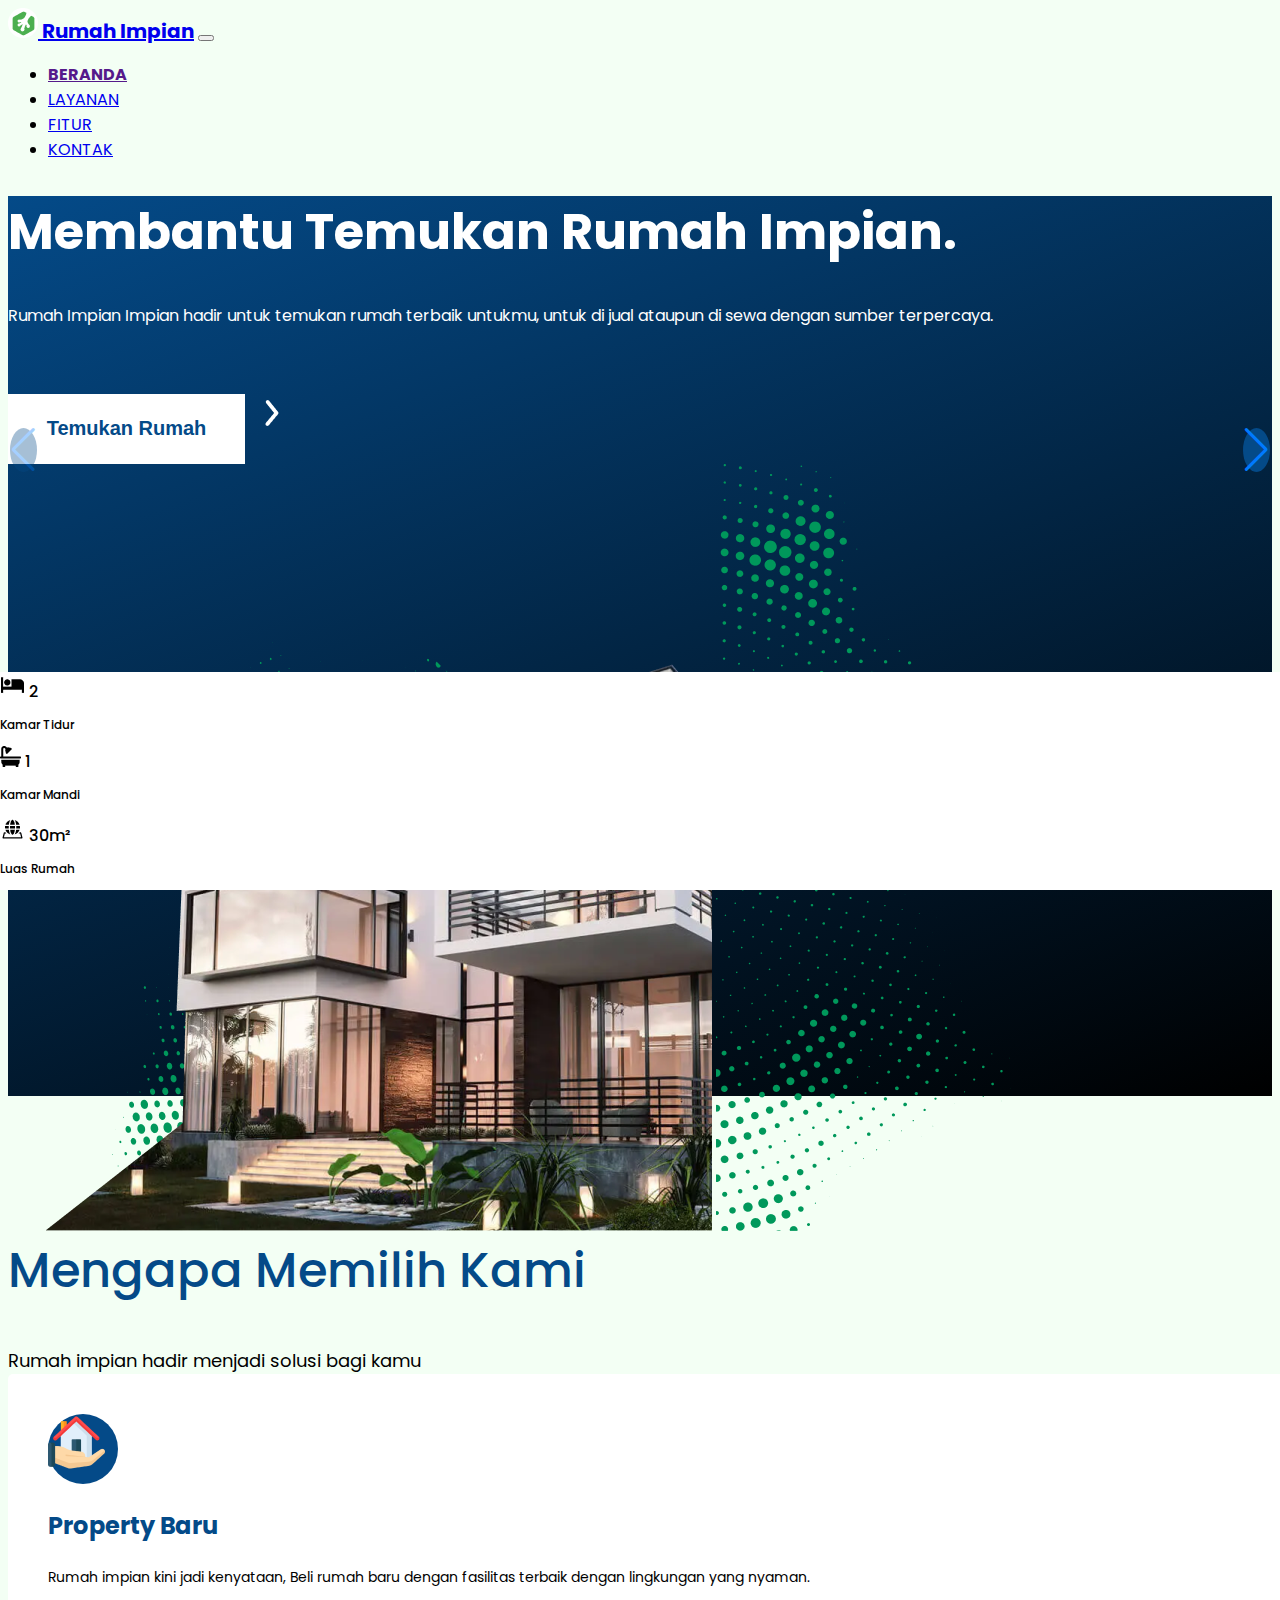
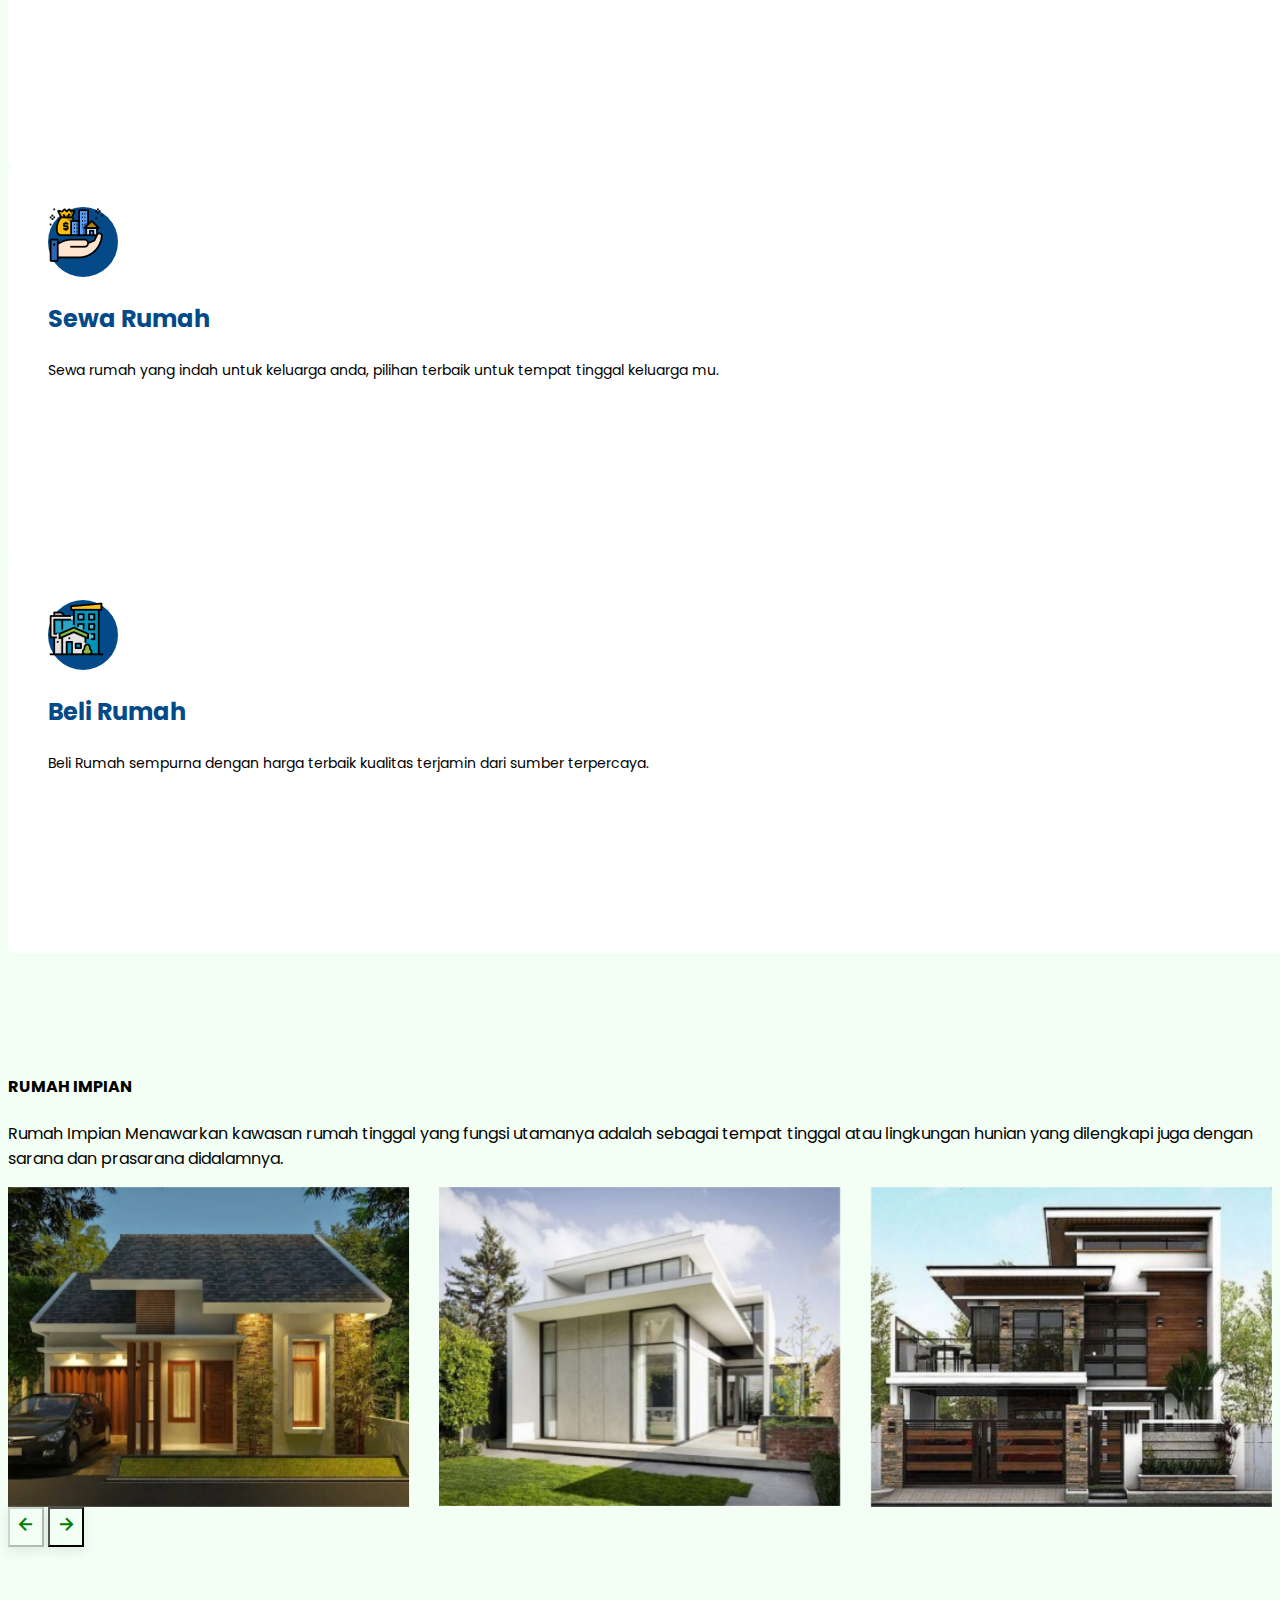
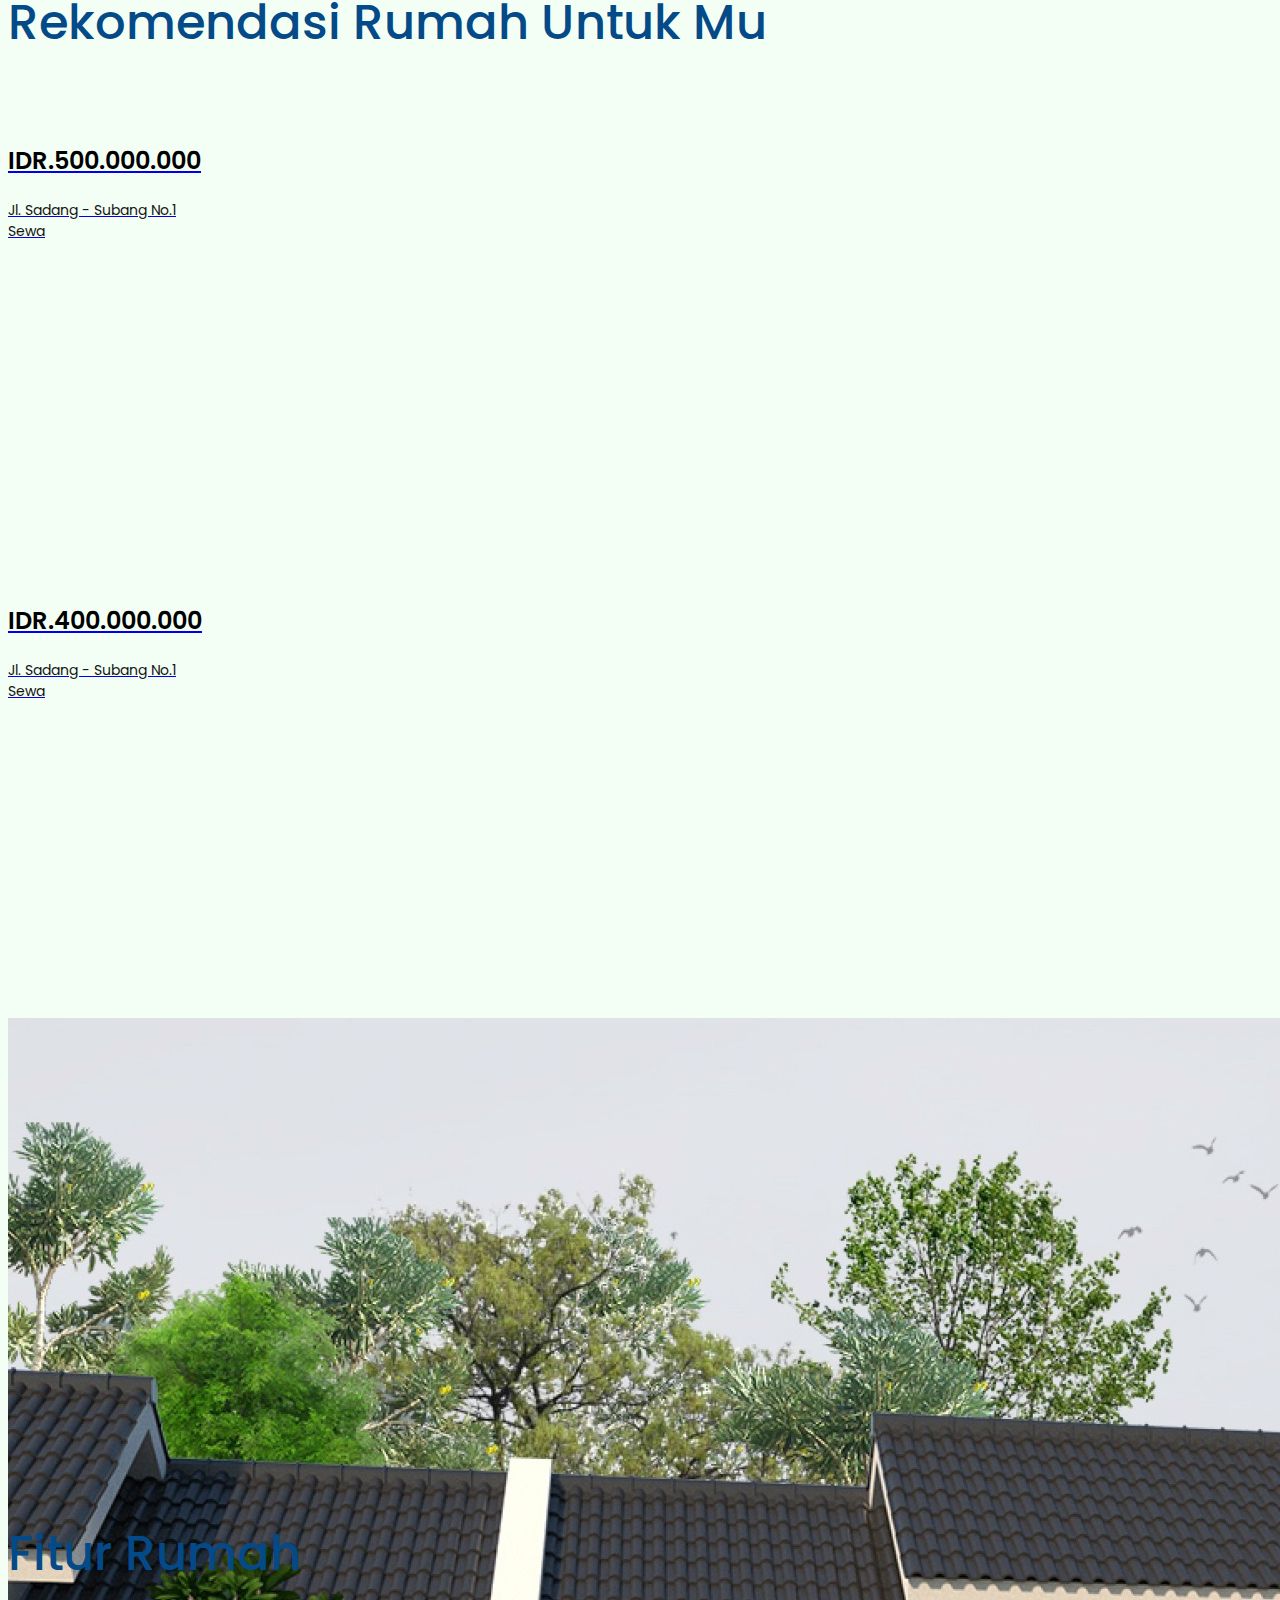
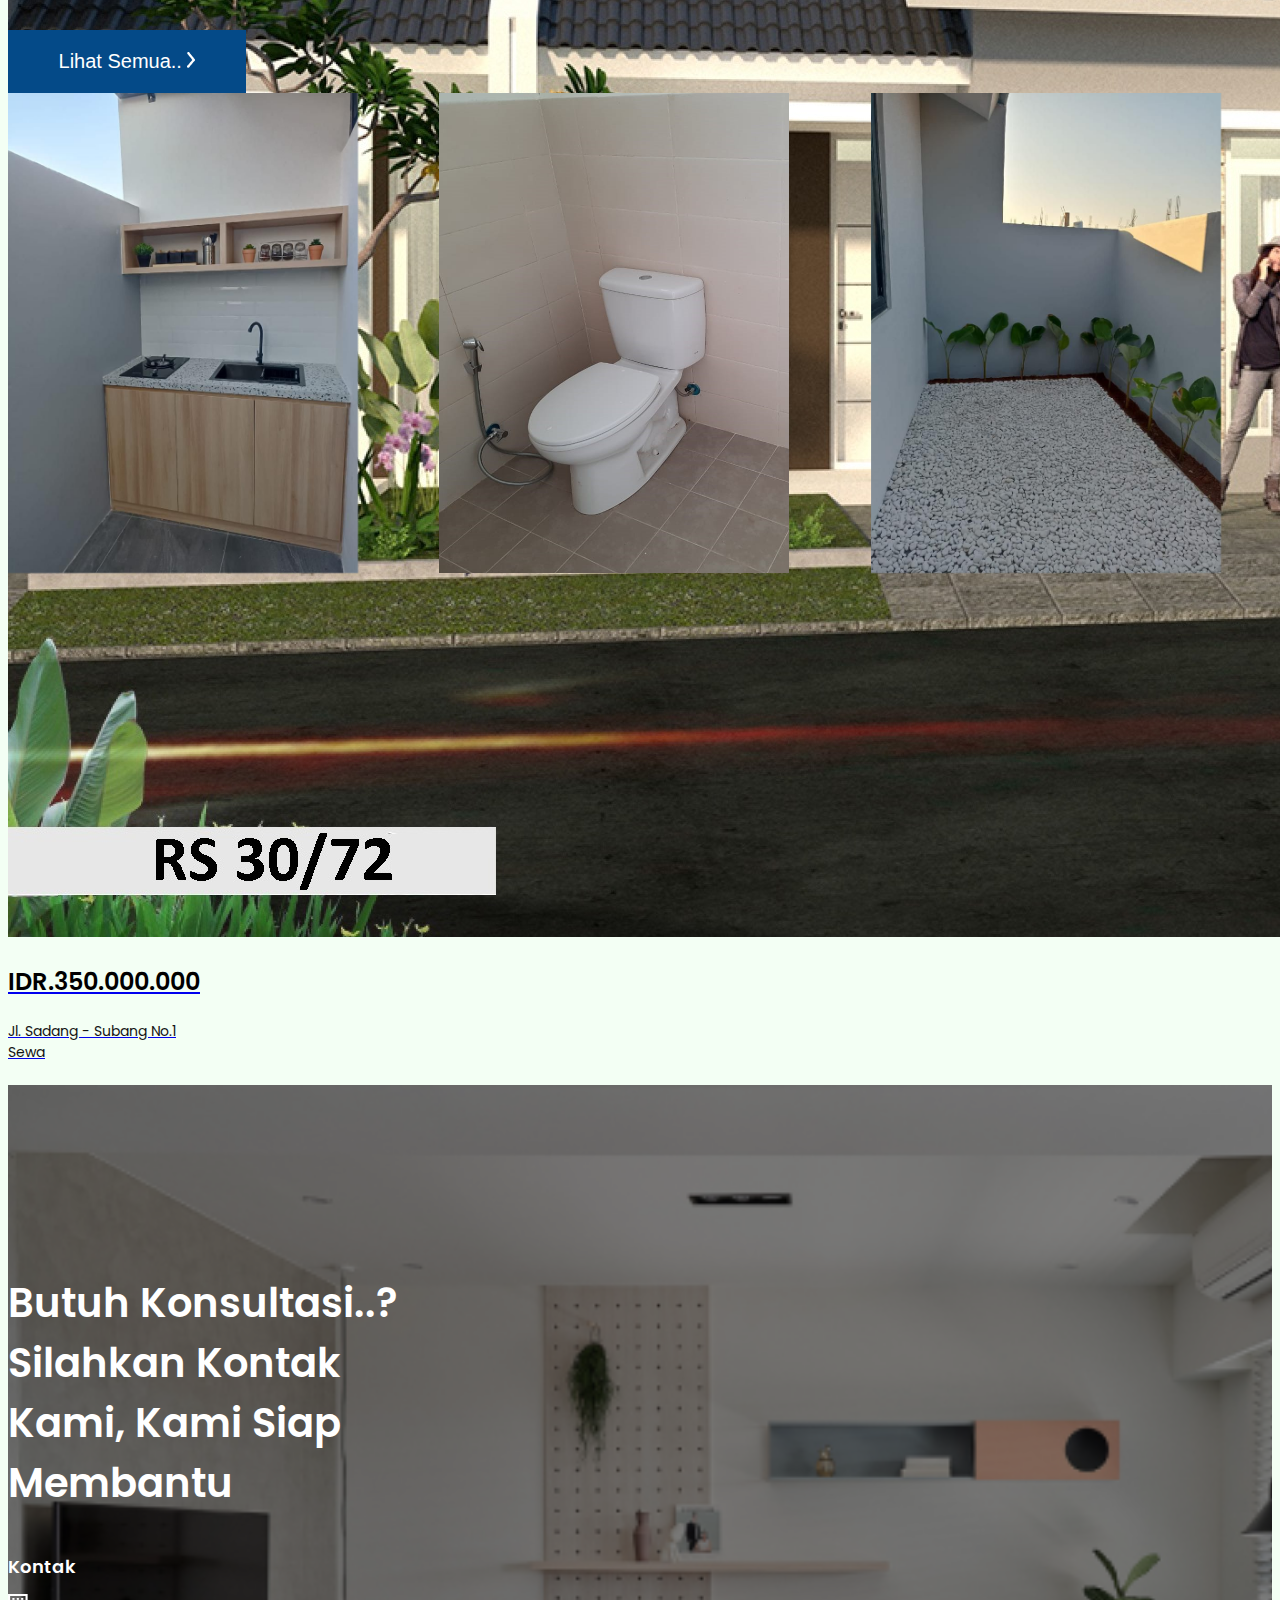
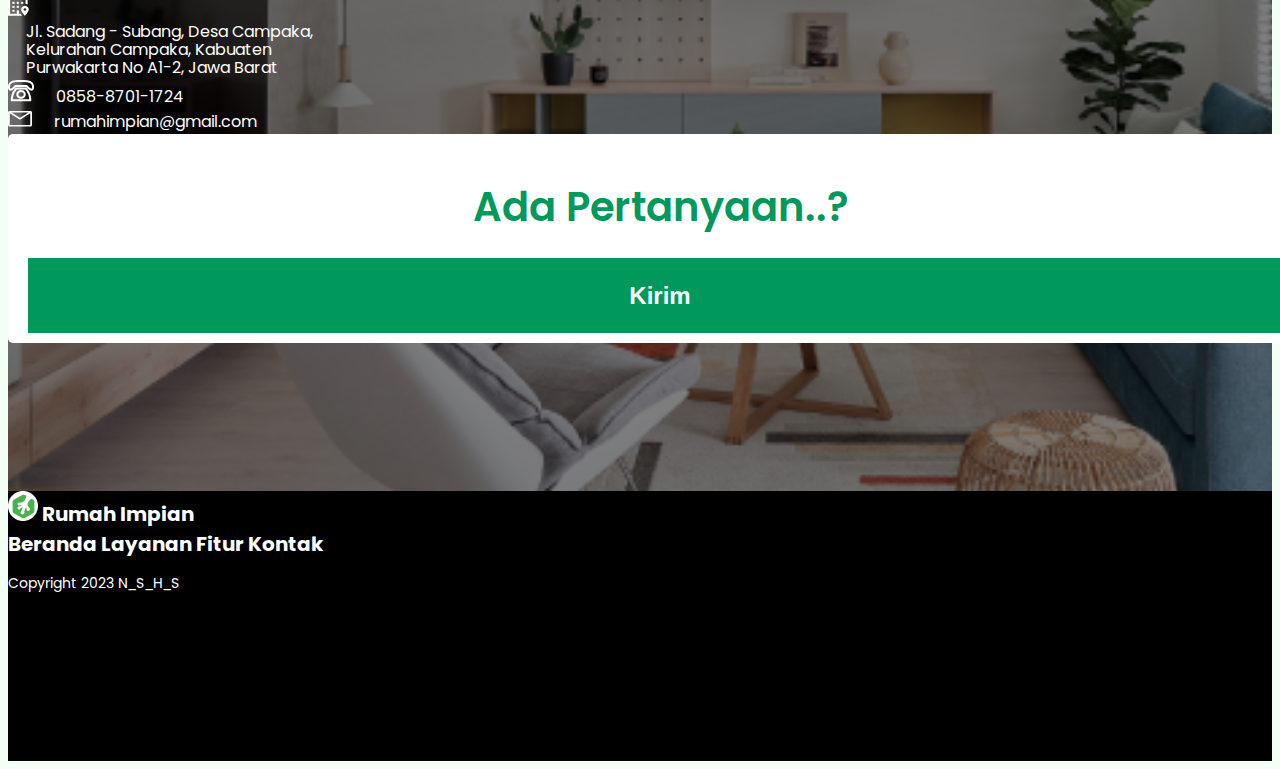
==== index.html @ d974c6dc "first commit" ====
<!doctype html>
<html lang="en">

<head>
    <!-- Required meta tags -->
    <meta charset="utf-8">
    <meta name="viewport" content="width=device-width, initial-scale=1">

    <!-- Bootstrap CSS -->
    <link href="https://cdn.jsdelivr.net/npm/bootstrap@5.0.2/dist/css/bootstrap.min.css" rel="stylesheet" integrity="sha384-EVSTQN3/azprG1Anm3QDgpJLIm9Nao0Yz1ztcQTwFspd3yD65VohhpuuCOmLASjC" crossorigin="anonymous">


    <!-- Font Google -->
    <link rel="preconnect" href="https://fonts.googleapis.com">
    <link rel="preconnect" href="https://fonts.gstatic.com" crossorigin>
    <link href="https://fonts.googleapis.com/css2?family=Poppins:wght@400;500;700&display=swap" rel="stylesheet">
    <link rel="stylesheet" href="https://cdn.jsdelivr.net/npm/boxicons@latest/css/boxicons.min.css">
    
    <!-- My Style -->
    <link rel="stylesheet" href="css/style.css">
    <link rel="stylesheet" href="css/fontawesome/css/fontawesome.min.css">
    
    <!-- Responsive Style -->
    <link rel="stylesheet" href="css/responsive.css">

    <!-- Logo Title Bar-->
    <link rel="icon" href="Assets/img/Logo Rumah Impian.png" type="image/x-icon">

    <!-- swipeer -->
    <link rel="stylesheet" href="https://cdn.jsdelivr.net/npm/swiper@10/swiper-bundle.min.css" />

    <title>Rumah Impian</title>
</head>
  
<body>

    <!-- Navbar -->
    <nav class="navbar navbar-expand-lg navbar-dark bg-transparent position-fixed w-100">
        <div class="container">
          <a class="navbar-brand" href="#">
            <img src="Assets/img/Logo Rumah Impian.png" alt="" width="30"                    
                class="d-inline-block align-text-top me-3">
            Rumah Impian</a>
          <button class="navbar-toggler" type="button" data-bs-toggle="collapse" data-bs-target="#navbarNav" aria-controls="navbarNav" aria-expanded="false" aria-label="Toggle navigation">
            <span class="navbar-toggler-icon"></span>
          </button>
          <div class="collapse navbar-collapse" id="navbarNav">
            <ul class="navbar-nav mx-auto">
              <li class="nav-item mx-2">
                <a href="" class="nav-link active" >BERANDA</a>
              </li>
              <li class="nav-item mx-2">
                <a class="nav-link" href="layanan.html">LAYANAN</a>
              </li>
              <li class="nav-item mx-2">
                <a class="nav-link" href="fitur.html">FITUR</a>
              </li>
              <li class="nav-item mx-2">
                <a href="Kontak.html" class="nav-link">KONTAK</a>
              </li>
            </ul>

            <div>
                <!-- <button class="button-primary">DAFTAR</button> -->
                <!-- <button class="button-secondary">MASUK</button> -->
            </div>
          </div>
        </div>
    </nav>

    <!-- Hero Section -->
      <section id="hero">
        <div class="container h-100">
            <div class="row h-100">
                <div class="col-md-6 hero-tagline my-auto">
                    <h1>Membantu Temukan
                        Rumah Impian.</h1>
                        <p><span class="fw-bold">Rumah Impian</span> Impian hadir untuk temukan rumah terbaik
                            untukmu, untuk di jual ataupun di sewa dengan sumber 
                            terpercaya.</p>

                            <button class="button-lg-primary">Temukan Rumah</button>
                            <a href="fitur.html">
                                <img src="Assets/img/Button Arrow.png" alt="">
                            </a>
                </div>
            </div>

            <img src="Assets/img/Hero Banner.png" alt="" class="position-absolute end-0 bottom-0 img-hero">
            <img src="Assets/img/Accsent.png" alt="" class="accsent-img h-100 position-absolute top-0 start-0">
        </div>
      </section>

    <!-- Layanan Section -->
      <section id="layanan">
        <div class="container">
          <div class="row">
            <div class="col-12 text-center">
              <h2>Mengapa Memilih Kami</h2>
              <span class="sub-title">Rumah impian hadir menjadi solusi bagi kamu</span>
            </div>
          </div>

          <div class="row mt-5">
            <div class="col-md-4 text-center">
              <div class="card-layanan">
                <div class="circle-icon position-relative mx-auto">
                  <img src="Assets/img/Property Baru-icon.png" alt="" class="position-absolute top-50 start-50 translate-middle">
                </div>
                <h3 class="mt-4">Property Baru</h3>
                <p class="mt-3">Rumah impian kini jadi kenyataan, Beli 
                  rumah baru dengan fasilitas terbaik
                  dengan lingkungan yang nyaman.</p>
              </div>
            </div>

            <div class="col-md-4 text-center">
              <div class="card-layanan">
                <div class="circle-icon position-relative mx-auto">
                  <img src="Assets/img/sewa rumah-icon.png" alt="" class="position-absolute top-50 start-50 translate-middle">
                </div>
                <h3 class="mt-4">Sewa Rumah</h3>
                <p class="mt-3">Sewa rumah yang indah untuk keluarga 
                  anda, pilihan terbaik untuk tempat 
                  tinggal keluarga mu.</p>
              </div>
            </div>

            <div class="col-md-4 text-center">
              <div class="card-layanan">
                <div class="circle-icon position-relative mx-auto">
                  <img src="Assets/img/beli rumah-icon.png" alt="" class="position-absolute top-50 start-50 translate-middle">
                </div>
                <h3 class="mt-4">Beli Rumah</h3>
                <p class="mt-3">Beli Rumah sempurna dengan harga 
                  terbaik kualitas terjamin dari sumber 
                  terpercaya.</p>
              </div>
            </div>
          </div>
        </div>
      </section>

<!-- profile section -->
<section id="clients" class="main">
    <div class="container">
        <div class="row">
            <div class="col-3">
                <div class="clearfix">
                    <h4 class="pull-left">RUMAH IMPIAN</h4>
                    <div class="pull-right">
                        <a class="prev" href="#myCarousel" data-slide="prev"><i class="icon-angle-left icon-large"></i></a> <a class="next" href="#myCarousel" data-slide="next"><i class="icon-angle-right icon-large"></i></a>
                    </div>
                </div>
                <p>Rumah Impian Menawarkan kawasan rumah tinggal yang fungsi utamanya adalah sebagai tempat tinggal atau lingkungan hunian yang dilengkapi juga dengan sarana dan prasarana didalamnya.</p>
            </div>
            <div class="swiper testimonial-swiper col-9">
                <div class="swiper-wrapper">
                  <div class="swiper-slide ">
                     <img src="Assets/img/Home Image 1.png" style=" display: block; width: 100%; height: 100%;object-fit:tile;" alt="">
                  </div>
                  <div class="swiper-slide">
                     <img src="Assets/img/Home Image 2.png" style=" display: block; width: 100%; height: 100%;object-fit:tile;" alt="">
                  </div>
                  <div class="swiper-slide">
                     <img src="Assets/img/Home Image 3.png" style=" display: block; width: 100%; height: 100%;object-fit:tile;" alt="">
                  </div>
                  <div class="swiper-slide">
                     <img src="Assets/img/Home Image 4.png" style=" display: block; width: 100%; height: 100%;object-fit:tile;" alt="">
                  </div>
                  <div class="swiper-slide">
                     <img src="Assets/img/Home Image 5.png" style=" display: block; width: 100%; height: 100%;object-fit:tile;" alt="">
                  </div>
                  <div class="swiper-slide">
                     <img src="Assets/img/Home Image 6.png" style=" display: block; width: 100%; height: 100%;object-fit:tile;" alt="">
                  </div>
                </div>
            </div>
            <button class="swiper-buton-prev">
                            <i class='bx bx-left-arrow-alt' style="color: green;" ></i>
            </button>
            <button class="swiper-buton-next">
                            <i class='bx bx-right-arrow-alt' style="color: green;"></i>
            </button>
      </div>
    </div>
</section>
    <!-- Search Section  -->

    <!-- Rekomendasi Section -->
    <section id="Rekomendasi">
      <div class="container">
        <div class="row mb-5">
          <div class="col-12 text-center">
            <h2>Rekomendasi Rumah Untuk Mu</h2>
          </div>
        </div>

        <div class="row">
          <div class="col-4 mb-4">
            <div class="card p-2" style="width: 22rem;">
              <img src="Assets/img/rumah tipe 4598.jpg" alt=""><br>
              <a href="profil1.html">
              <div class="card-body">
                <h4>IDR.500.000.000</h4>
                <p class="mb-4 lh-sm">Jl. Sadang - Subang No.1 <br> <span class="text-danger">Sewa</span> </p>
              </div>

              <div class="card-fasilitas d-flex justify-content-between px-4">
                <span>
                  <img src="Assets/img/bed icon.png" alt=""> 2
                  <p>Kamar Tidur</p>
                </span>

                <span>
                  <img src="Assets/img/bath icon.png" alt=""> 1
                  <p>Kamar Mandi</p>
                </span>

                <span>
                  <img src="Assets/img/luas rumah icon.png" alt=""> 45m²
                  <p>Luas Rumah</p>
                </span>
              </div>
              </a>
            </div>
          </div>

          <div class="col-4 mb-4">
            <div class="card p-2" style="width: 22rem;">
              <img src="Assets/img/rumah tipe 3672.jpg" alt=""><br>
              <a href="profil2.html">
              <div class="card-body">
                <h4>IDR.400.000.000</h4>
                <p class="mb-4 lh-sm">Jl. Sadang - Subang No.1 <br> <span class="text-danger">Sewa</span> </p>
              </div>

              <div class="card-fasilitas d-flex justify-content-between px-4">
                <span>
                  <img src="Assets/img/bed icon.png" alt=""> 2
                  <p>Kamar Tidur</p>
                </span>

                <span>
                  <img src="Assets/img/bath icon.png" alt=""> 1
                  <p>Kamar Mandi</p>
                </span>

                <span>
                  <img src="Assets/img/luas rumah icon.png" alt=""> 36m²
                  <p>Luas Rumah</p>
                </span>
              </div>
             </a>
           </div>
          </div>
          <div class="col-4 mb-4">
            <div class="card p-2" style="width: 22rem;">
              <img src="Assets/img/rumah tipe 3072.jpg" alt=""><br>
              <a href="profil3.html">
              <div class="card-body">
                <h4>IDR.350.000.000</h4>
                <p class="mb-4 lh-sm">Jl. Sadang - Subang No.1 <br> <span class="text-danger">Sewa</span> </p>
              </div>

              <div class="card-fasilitas d-flex justify-content-between px-4">
                <span>
                  <img src="Assets/img/bed icon.png" alt=""> 2
                  <p>Kamar Tidur</p>
                </span>

                <span>
                  <img src="Assets/img/bath icon.png" alt=""> 1
                  <p>Kamar Mandi</p>
                </span>

                <span>
                  <img src="Assets/img/luas rumah icon.png" alt=""> 30m²
                  <p>Luas Rumah</p>
                </span>
              </div>
             </a>
           </div>
          </div>
          <!-- <div class="col-4 mb-4">
            <div class="card p-2" style="width: 22rem;">
              <img src="Assets/img/Home Image 4.png" alt="">
              <a href="profil4.html">
              <div class="card-body">
                <h4>IDR.200.000.000</h4>
                <p class="mb-4 lh-sm">Jl. Sadang - Subang No.1 <br> <span class="text-danger">Sewa</span> </p>
              </div>

              <div class="card-fasilitas d-flex justify-content-between px-4">
                <span>
                  <img src="Assets/img/bed icon.png" alt=""> 3
                  <p>Kamar Tidur</p>
                </span>

                <span>
                  <img src="Assets/img/bath icon.png" alt=""> 3
                  <p>Kamar Mandi</p>
                </span>

                <span>
                  <img src="Assets/img/luas rumah icon.png" alt=""> 3
                  <p>Luas Rumah</p>
                </span>
              </div>
              </a>
            </div>
          </div>
          <div class="col-4 mb-4">
            <div class="card p-2" style="width: 22rem;">
              <img src="Assets/img/Home Image 5.png" alt="">
              <a href="profil5.html">
              <div class="card-body">
                <h4>IDR.200.000.000</h4>
                <p class="mb-4 lh-sm">Jl. Sadang - Subang No.1 <br> <span class="text-danger">Sewa</span> </p>
              </div>

              <div class="card-fasilitas d-flex justify-content-between px-4">
                <span>
                  <img src="Assets/img/bed icon.png" alt=""> 3
                  <p>Kamar Tidur</p>
                </span>

                <span>
                  <img src="Assets/img/bath icon.png" alt=""> 3
                  <p>Kamar Mandi</p>
                </span>

                <span>
                  <img src="Assets/img/luas rumah icon.png" alt=""> 3
                  <p>Luas Rumah</p>
                </span>
              </div>
              </a>
            </div>
          </div> 
          <div class="col-4 mb-4">
            <div class="card p-2" style="width: 22rem;">
              <img src="Assets/img/Home Image 6.png" alt="">
              <a href="profil6.html">
              <div class="card-body">
                <h4>IDR.200.000.000</h4>
                <p class="mb-4 lh-sm">Jl. Sadang - Subang No.1 <br> <span class="text-danger">Sewa</span> </p>
              </div>

              <div class="card-fasilitas d-flex justify-content-between px-4">
                <span>
                  <img src="Assets/img/bed icon.png" alt=""> 3
                  <p>Kamar Tidur</p>
                </span>

                <span>
                  <img src="Assets/img/bath icon.png" alt=""> 3
                  <p>Kamar Mandi</p>
                </span>

                <span>
                  <img src="Assets/img/luas rumah icon.png" alt=""> 3
                  <p>Luas Rumah</p>
                </span>
              </div>
              </a>
            </div>
          </div> -->
        </div>
      </div>

    </section>

    <!-- Fitur Section -->
    <section id="fitur" class="mt-5 overflow-hidden">
        <div class="container position-relative">
          <div class="row mb-4">
            <div class="col-9">
              <h2>
                Fitur Rumah
              </h2>
            </div>
            <div class="col-3">
              <button class="button-fitur">Lihat Semua..
                <a href="fitur.html">
                <img src="Assets/img/Arrow tombol fitur.png" alt="" class="ms-4">
              </button></a>
            </div>
          </div>

          <div class="container position-relative mt-5">
            <div class="swiper mySwiper row">
              <div class="swiper-wrapper col-12 d-flex justify-content-start">
                <div class="swiper-slide card-fitur me-3 position-relative">
                  <img src="Assets/img/dapur 1.jpeg"style="height: 480px; width: 350px;" alt="">

                  <div class="overlay position-absolute top-0 bottom-0 start-0 end-0 w-100 h-100">
                    <div class="position-absolute top-50 start-50 translate-middle text-center w-100">
                      <h5>
                        Dapur
                      </h5>
                      <span>Rumah minimalist Type 45/98</span>
                      <h6>IDR.500jt</h6>
                    </div>
                  </div>
                </div>

                <div class="swiper-slide card-fitur me-3 position-relative">
                  <img src="Assets/img/toilet1.jpeg" style="height: 480px; width: 350px;" alt="">

                  <div class="overlay position-absolute top-0 bottom-0 start-0 end-0 w-100 h-100">
                    <div class="position-absolute top-50 start-50 translate-middle text-center w-100">
                      <h5>
                        Kamar Mandi
                      </h5>
                      <span>Rumah minimalist Type 45/98</span>
                      <h6>IDR.500jt</h6>
                    </div>
                  </div>
                </div>

                <div class="swiper-slide card-fitur me-3 position-relative">
                  <img src="Assets/img/halaman belakang.jpeg" style="height: 480px; width: 350px;" alt="">

                  <div class="overlay position-absolute top-0 bottom-0 start-0 end-0 w-100 h-100">
                    <div class="position-absolute top-50 start-50 translate-middle text-center w-100">
                      <h5>
                        Taman Belakang
                      </h5>
                      <span>Rumah minimalist Type 45/98</span>
                      <h6>IDR.500jt</h6>
                    </div>
                  </div>
                </div>

                <div class="swiper-slide card-fitur me-3 position-relative">
                  <img src="Assets/img/ruang tamu 2.jpeg" style="height: 480px; width: 350px;" alt="">

                  <div class="overlay position-absolute top-0 bottom-0 start-0 end-0 w-100 h-100">
                    <div class="position-absolute top-50 start-50 translate-middle text-center w-100">
                      <h5>
                        Ruang Tamu
                      </h5>
                      <span>Rumah minimalist Type 45/98</span>
                      <h6>IDR.500jt</h6>
                    </div>
                  </div>
                </div>
        
                <div class="swiper-slide card-fitur me-3 position-relative">
                  <img src="Assets/img/kamar anak 2.jpeg" style="height: 480px; width: 350px;" alt="">

                  <div class="overlay position-absolute top-0 bottom-0 start-0 end-0 w-100 h-100">
                    <div class="position-absolute top-50 start-50 translate-middle text-center w-100">
                      <h5>
                        Kamar Tidur
                      </h5>
                      <span>Rumah minimalist Type 45/98</span>
                      <h6>IDR.500jt</h6>
                    </div>
                  </div>
                </div>
              </div>
            </div>
            <button class="swiper-button-prev position-absolute start-0 top-50 translate-middle" >
            </button>
  
            <button class="swiper-button-next position-absolute end-0 top-50 translate-middle">
            </button>
          </div>
        </div>
    </section>

    <section id="contact">
        <div class="container-fluid overlay h-100">
            <div class="container">
                <div class="row">
                    <div class="col-md-6">
                        <h3>Butuh Konsultasi..? 
                        Silahkan Kontak Kami,
                        Kami Siap Membantu</h3>
                        <div class="kontak">
                            <h6>Kontak</h6>
                            <div class="mb-3 d-flex align-items-center">
                                <div>
                                  <img src="Assets/img/icon alamat.png" alt="">
                                </div>
                                <a href="#">Jl. Sadang - Subang, Desa Campaka, Kelurahan Campaka, 
                                  Kabuaten Purwakarta No A1-2, Jawa Barat</a>
                            </div>

                            <div class="mb-3">
                              <img src="Assets/img/icon telepon.png" alt="">
                              <a href="#">0858-8701-1724</a>
                            </div>

                            <div class="mb-3">
                              <img src="Assets/img/icon email.png" alt="">
                              <a href="#">rumahimpian@gmail.com</a>
                            </div>
                        </div>
                    </div>

                    <div class="col-md-6">
                        <div class="card-contact w-100">
                            <form>
                                <h2>Ada Pertanyaan..?</h2>
                                <!-- <div class="form-floating mb-3">
                                  <input type="email" class="form-control" id="floatingInput" placeholder="name@example.com">
                                  <label for="floatingInput" class="d-flex align-items-center">Masukan email anda disini...</label>
                                </div>
                                <div class="form-floating mb-3">
                                  <input type="text" class="form-control" id="floatingInput" placeholder="name@example.com">
                                  <label for="floatingInput" class="d-flex align-items-center">Pertanyaan Anda..</label>
                                </div> -->

                                
                            </form>
                            <a href="https://api.whatsapp.com/send?phone=+6289638531938&text=Hai, saya tertarik dengan rumah impian, apakah tersedia ? " target="_blank">
                              <button type="submit" class="button-kontak">Kirim</button></a>
                            
                        </div>
                    </div>
                </div>
            </div>
        </div>
    </section>

    <footer class="d-flex align-items-center position-relative">
        <div class="container-fluid">
          <div class="container">
            <div class="row">
              <div class="col-md-7 d-flex align-items-center">
                <img src="Assets/img/Logo Rumah Impian.png" alt="">
                <a href="#" class="ms-3">Rumah Impian</a>
              </div>
              <div class="col-md-5 d-flex justify-content-evenly">
                <a href="#hero">Beranda</a>
                <a href="#layanan">Layanan</a>
                <a href="#fitur">Fitur</a>
                <a href="#contact">Kontak</a>
              </div>
            </div>
            <div class="row position-absolute copyright start-50 translate-middle">
              <div class="col-12">
                <p>Copyright 2023 N_S_H_S </p>
              </div>
            </div>
          </div>
        </div>
    </footer>

    <script src="https://cdn.jsdelivr.net/npm/swiper@10/swiper-bundle.min.js"></script> 
    <script src="Js/script.js"></script>
    <!-- Optional JavaScript; choose one of the two! -->

    <!-- Option 1: Bootstrap Bundle with Popper -->
    <script src="https://cdn.jsdelivr.net/npm/bootstrap@5.0.2/dist/js/bootstrap.bundle.min.js" integrity="sha384-MrcW6ZMFYlzcLA8Nl+NtUVF0sA7MsXsP1UyJoMp4YLEuNSfAP+JcXn/tWtIaxVXM" crossorigin="anonymous"></script>

    <!-- Option 2: Separate Popper and Bootstrap JS -->
    <!--
    <script src="https://cdn.jsdelivr.net/npm/@popperjs/core@2.9.2/dist/umd/popper.min.js" integrity="sha384-IQsoLXl5PILFhosVNubq5LC7Qb9DXgDA9i+tQ8Zj3iwWAwPtgFTxbJ8NT4GN1R8p" crossorigin="anonymous"></script>
    <script src="https://cdn.jsdelivr.net/npm/bootstrap@5.0.2/dist/js/bootstrap.min.js" integrity="sha384-cVKIPhGWiC2Al4u+LWgxfKTRIcfu0JTxR+EQDz/bgldoEyl4H0zUF0QKbrJ0EcQF" crossorigin="anonymous"></script>
    -->
</body>

</html>
---- css/style.css ----
:root {
    --pr-color : #044a88 /*#048853*/;
}

body {
    font-family: 'Poppins', sans-serif;
    background-color: #f3fff4;
}

/* Navbar Style */

.navbar {
    z-index: 3;
}

/* Navbar Color */

.nav-color {
    background-color: #0d6efd /*#007245*/;
    transition: all ease-in-out 0.3s;
}

.bg-transparent {
    transition: all ease-in 0.3s;
}

* {
    z-index: 2;
}

.accsent-img {
    z-index: 1;
}

.img-hero {
    z-index: 1;
}

.navbar-brand {
    font-weight: 700;
    font-size: 20px;
}

.nav-link {
    font-size: 16px;
}

.nav-link.active {
    font-weight: 700;
}

.button-secondary {
    width: 133px;
    height: 40px;
    background-color: #fff;
    color: var(--pr-color);
    border: none;
    font-size: 16px;
    font-weight: 700;
}

.button-primary {
    width: 133px;
    height: 40px;
    background-color: transparent;
    color: #fff;
    border: none;
    font-size: 16px;
    font-weight: 400;
}

/* Hero Section */

#hero {
    background: linear-gradient(160deg, var(--pr-color), #000);
    height: 100vh;
    width: 100%;
}

.img-hero {
    height: 100%;
}

.hero-tagline h1 {
    color: #fff;
    font-weight: 700;
    font-size: 50px;
    line-height: 72px;
}

.hero-tagline p {
    font-size: 16px;
    color: #fff;
    margin-bottom: 60px;
    margin-top: 20px;
    line-height: 30px;
    width: 85%;
}

.button-lg-primary {
    width: 237px;
    height: 70px;
    background-color: #fff;
    color: var(--pr-color);
    border: none;
    font-size: 20px;
    font-weight: 700;
}

/* Layanan Section */

#layanan {
    padding: 100px 0;
}

h2 {
    font-size: 48px;
    font-weight: 500;
    color: var(--pr-color);
}

.sub-title {
    font-size: 18px;
    color: #000;
}

.card-layanan {
    width: 100%;
    height: 313px;
    border-radius: 5px;
    background-color: #fff;
    padding: 40px;
    box-shadow: 0 0 7px 3px rgba(0, 0, 0, 0.005);

    transition: all .2s ease-in;
}

.circle-icon {
    width: 70px;
    height: 70px;
    background-color: var(--pr-color);
    border-radius: 50%;

    transition: all .1s ease-in;
}

.card-layanan h3 {
    color: var(--pr-color);
    font-size: 24px;

    transition: all .2s ease-in;
}

.card-layanan p {
    color: #000;
    font-size: 14px;

    transition: all .3s ease-in;
}

/* Hover */

.card-layanan:hover {
    width: 100%;
    height: 313px;
    border-radius: 5px;
    background: linear-gradient(160deg, var(--pr-color), rgb(0, 0, 0));
    padding: 40px;
    box-shadow: 0 0 7px 3px rgba(0, 0, 0, 0.005);

    transition: all .2s ease-in;
}

.card-layanan:hover .circle-icon {
    background-color: #fff;
    transition: all .2s ease-in;
}

.card-layanan:hover h3 {
    color: #fff;
    font-size: 24px;

    transition: all .2s ease-in;
}

.card-layanan:hover p {
    color: #fff;
    font-size: 14px;

    transition: all .2s ease-in;
}

/* Search Section */

#search {
    background-image: url(/Assets/img/search-background.png
    );
    height: 100vh;
    background-repeat: no-repeat;
    background-size: cover;
    
}

#search h1 {
    font-size: 48px;
    font-style: normal;
    font-weight: 600;
    line-height: 72px;
    letter-spacing: 0cm;
    text-align: center;
    color: #67c92e;
}

#search p {
    font-size: 24px;
    font-style: normal;
    font-weight: 400;
    line-height: 36px;
    letter-spacing: 0cm;
    text-align: center;
    color: #42f569;
}

.input-cari {
    height: 88px;
}

.input-cari:focus {
    border: none;
}

.input-cari .button-secondary {
    width: 200px;
    height: 88px;
    border-color: rgba(255, 255, 255, 0.8);
    color: var(--pr-color);
    font-size: 18px;
    font-weight: 500;
    border: none;
    border-radius: 0 0 0 10px;
}

.input-cari .button-primary {
    height: 88px;
    background-color: var(--pr-color);
    color: #fff;
    border: none;
    font-size: 36px;
    font-weight: 500;
    border-radius: 0 10px 0 10px;
}

.nav-tabs {
    border: none;
}

.nav-tabs .nav-link {
    background-color: rgba(255, 255, 255, 0.5);
    border-radius: 0 0 0 0;
}

.nav-tabs .nav-link.active {
    background-color: rgba(255, 255, 255, 0.8);
    color: var(--pr-color);
    border-radius: 0 9px 0 0;
    font-weight: 500;
}

.nav-tabs .nav-link {
    color: #000;
    border: none;
}

/* Section Rekomendasi */
.card {
    height: 460px;
    width: 95%;
    border: none;
}

.card-body h4 {
    color: #000000;
    font-weight: 600;
    font-size: 24px;
    line-height: .8rem;
}

.card-body p {
    color: #141414;
    font-weight: 400;
    font-size: 14px;
}

.card:hover {
    background: linear-gradient(170deg, var(--pr-color), #007245, #007245, #000);
    box-shadow: 0 10px 20px rgba(0, 0, 0, .25);
    transition: all ease-in-out .3s;
}

.card:hover .card-body h4 {
    color: #fff;
    transition: all ease-in-out .3s;
}

.card:hover .card-body p {
    color: #fff;
    transition: all ease-in-out .3s;
}

.card-fasilitas {
    position: absolute;
    right: 0;
    left: 0;
    bottom: 10px;
    background-color: #fff;
}

.card-fasilitas span {
    font-weight: 500;
    margin-top: 18px;
    color: #000;
}

.card-fasilitas p {
    font-size: 12px;
    color: #000;
}

/* Card Fasilitas */
.button-fitur {
   width: 238px;
   height: 63px;
   background-color: var(--pr-color);
   border: none;
   font-size: 20px;
   font-weight: 500;
   color: #fff; 
}

#fitur h2 {
    font-size: 48px;
    font-weight: 500;
}

.card-fitur h5 {
    color: #fff;
    font-size: 36px;
    font-weight: 600;
}

.card-fitur span {
    color: #fff;
    font-size: 14px;
}

.card-fitur h6 {
    color: #fff;
    font-size: 24px;
    font-weight: 600;
}

.card-fitur button {
    background-color: var(--pr-color);
    color: #fff;
    border: none;
    width: 150px;
    height: 45px;
    font-size: 18px;
    font-weight: 500;
}

.card-fitur .overlay {
    background-color: rgba(0, 0, 0, 0);
    opacity: 0;
    transition: all ease-in-out .3s;
}

.card-fitur .overlay:hover {
    background-color: rgba(0, 0, 0, 0.6);
    opacity: 1;
}

.swiper-button-next {
    border: none;
    border-radius: 50%;
    width: 65px;
    height: 65px;
    background-color: var(--pr-color);
    padding: 0;
}

.swiper-button-prev {
    border: none;
    border-radius: 50%;
    width: 61px;
    height: 61px;
    background-color: var(--pr-color);
    padding: 0;
}

.col-2 {
	width: 50%;
	min-height: 200px;
	padding:10px;
	box-sizing: border-box;
	float: left;
}
.col-2 img {
	border:1px solid #f9f9f9;
	padding:5px;
	box-sizing: border-box;
}
.col-2 h3 {
	margin-bottom: 10px;
    color: #044a88;
}
.col-2 h4 {
	color: #C70039;
}
.col-2 p {
	margin:15px 0;
	text-align: justify;
	line-height: 25px;
	font-size:18px;
}

#contct {
    background-image: url(../Assets/img/bg\ contact.png);
    background-size: cover;
    background-repeat: no-repeat;
}

#contct .overlay {
    background: rgba(0, 0, 0, 0.5);
}

#contct .container {
    padding: 148px 0 148px 0;
}

#contct h3 {
    color: #FFF;
    font-size: 40px;
    font-style: normal;
    font-weight: 600;
    line-height: 60px;
    width: 441px;
}

#contct h6 {
    font-weight: 600;
    font-size: 18px;
    line-height: 27px;
    color: #FFFFFF;
    margin: 19px 0 14px 0;
}

#contact {
    background-image: url(../Assets/img/bg\ contact.png);
    margin-top: 158px;
    background-size: cover;
    background-repeat: no-repeat;
}

#contact .overlay {
    background: rgba(0, 0, 0, 0.5);
}

#contact .container {
    padding: 148px 0 148px 0;
}

#contact h3 {
    color: #FFF;
    font-size: 40px;
    font-style: normal;
    font-weight: 600;
    line-height: 60px;
    width: 441px;
}

#contact h6 {
    font-weight: 600;
    font-size: 18px;
    line-height: 27px;
    color: #FFFFFF;
    margin: 19px 0 14px 0;
}

.kontak a {
    font-style: normal;
    font-weight: normal;
    font-size: 16px;
    line-height: 18px;
    color: #FFFFFF;
    text-decoration: none;
    margin-left: 18px;
    width: 332px;
    display: inline-block;
}

.linkrumahimpian {
    font-style: normal;
    font-weight: normal;
    font-size: 16px;
    line-height: 18px;
    color: #FFFFFF;
    text-decoration: none;
}

.card-contact {
    width: 100%;
    height: 0 px;
    background-color: #FFFFFF;
    border-radius: 5px;
    padding: 10px 20px;
}

.card-contact h2 {
    font-family: Poppins;
    font-style: normal;
    font-weight: 600;
    font-size: 40px;
    line-height: 60px;
    color: #00985B;
    text-align: center;
    margin-bottom: 21px;
}

.form-control {
    background: #c4c4c4;
    height: 75px !important;
    border-radius: 0;
}

.form-floating label {
    font-style: normal;
    font-weight: normal;
    font-size: 16px;
    line-height: 18px;
    color: #717171;
}

.button-kontak {
    width: 100%;
    height: 75px;
    background: #00985B;
    border: none;
    font-weight: 600;
    font-size: 24px;
    line-height: 36px;
    color: #FFFFFF;
}

footer {
    width: 100%;
    height: 270px;
    background: #000000;
}

.copyright {
    bottom: 1%;
    color: #fff;
    font-family: Poppins;
    font-style: normal;
    font-weight: normal;
    font-size: 14px;
    line-height: 21px;
}

footer a {
    font-family: Poppins;
    font-style: normal;
    font-weight: bold;
    font-size: 20px;
    line-height: 30px;
    color: #FFFFFF;
    text-decoration: none;
}
.swiper-buton-prev:after,
.swiper-buton-next:after {
  content: '';
}

/* Swiper class */
.swiper-buton-next,
.swiper-buton-prev {
  top: initial;
  bottom: 5%;
  width: initial;
  height: initial;
  background-color: var(--container-color);
  box-shadow: 0 4px 12px hsla(0, 0%, 20%, .1);
  padding: .25rem;
  font-size: 1.5rem;
  color: var(--first-color);
}

.swiper-buton-next {
  right: initial;
  left: 4rem;
}
---- css/responsive.css ----
@media screen and (max-width : 922px){
    .input-cari .button-secondary {
        width: 120px;
        font-size: 14px;
    }

    .input-cari .button-primary {
        font-size: 24px;
    }
}

@media screen and (max-width : 576px){
    .hero-tagline h1 {
       line-height: 52px; 
    }

    .img-hero {
        width: 75%;
        height: auto;
    }

    h2 {
        font-size: 34px;
    }

    .sub-title {
        font-size: 16px;
    }

    .card-layanan {
        margin: 15px 0 ;
    }

    #search h2 {
        font-size: 42px;
        line-height: 52px;
    }

    #search p {
        font-size: 18px;
        line-height: 24px;
    }

    .input-cari .button-secondary {
        width: 50%;
        height: 60px;
        border-radius: 0;
    }

    .input-cari .button-primary {
        height: 60px;
        width: 30%;
        font-size: 20px;
        border-radius: 0 0 10px 0;
    }

    .input-cari .form-control {
        height: 60px !important;
    }
}

@media screen and (max-width :350px){
    
}
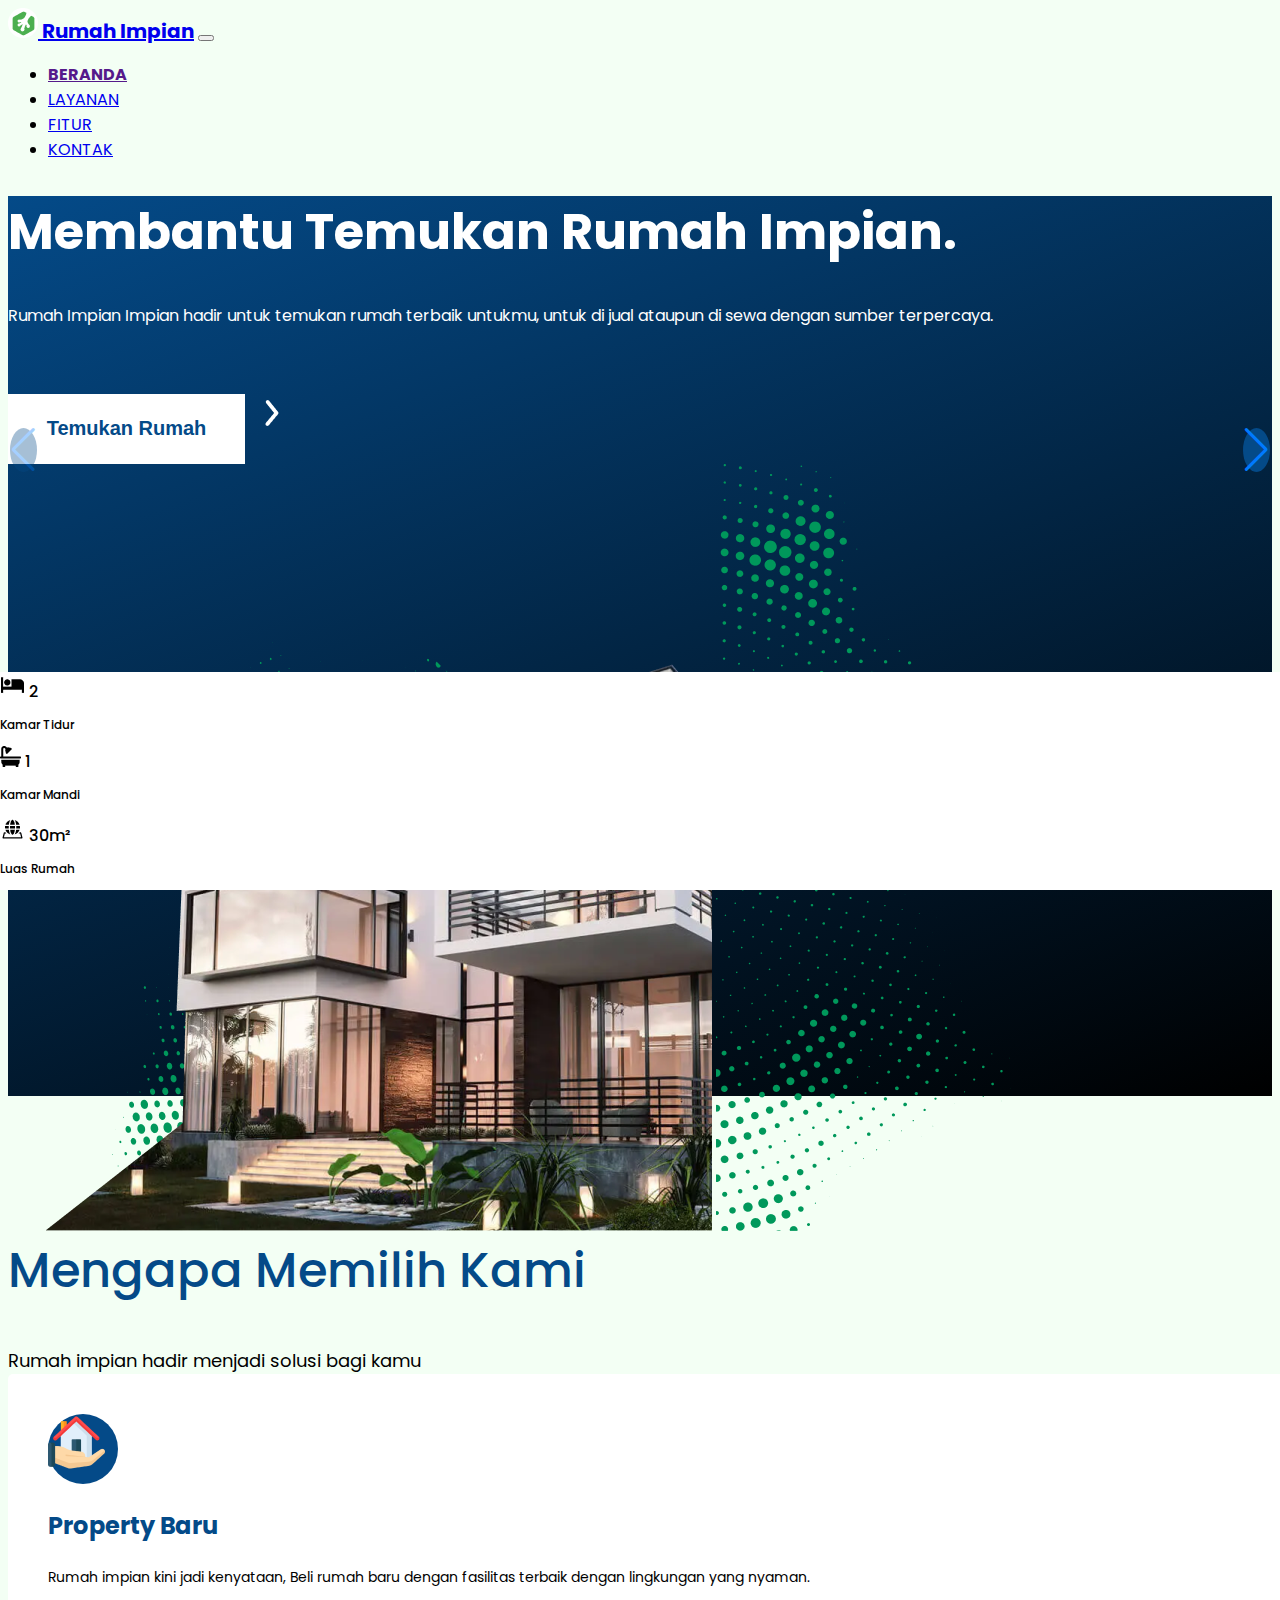
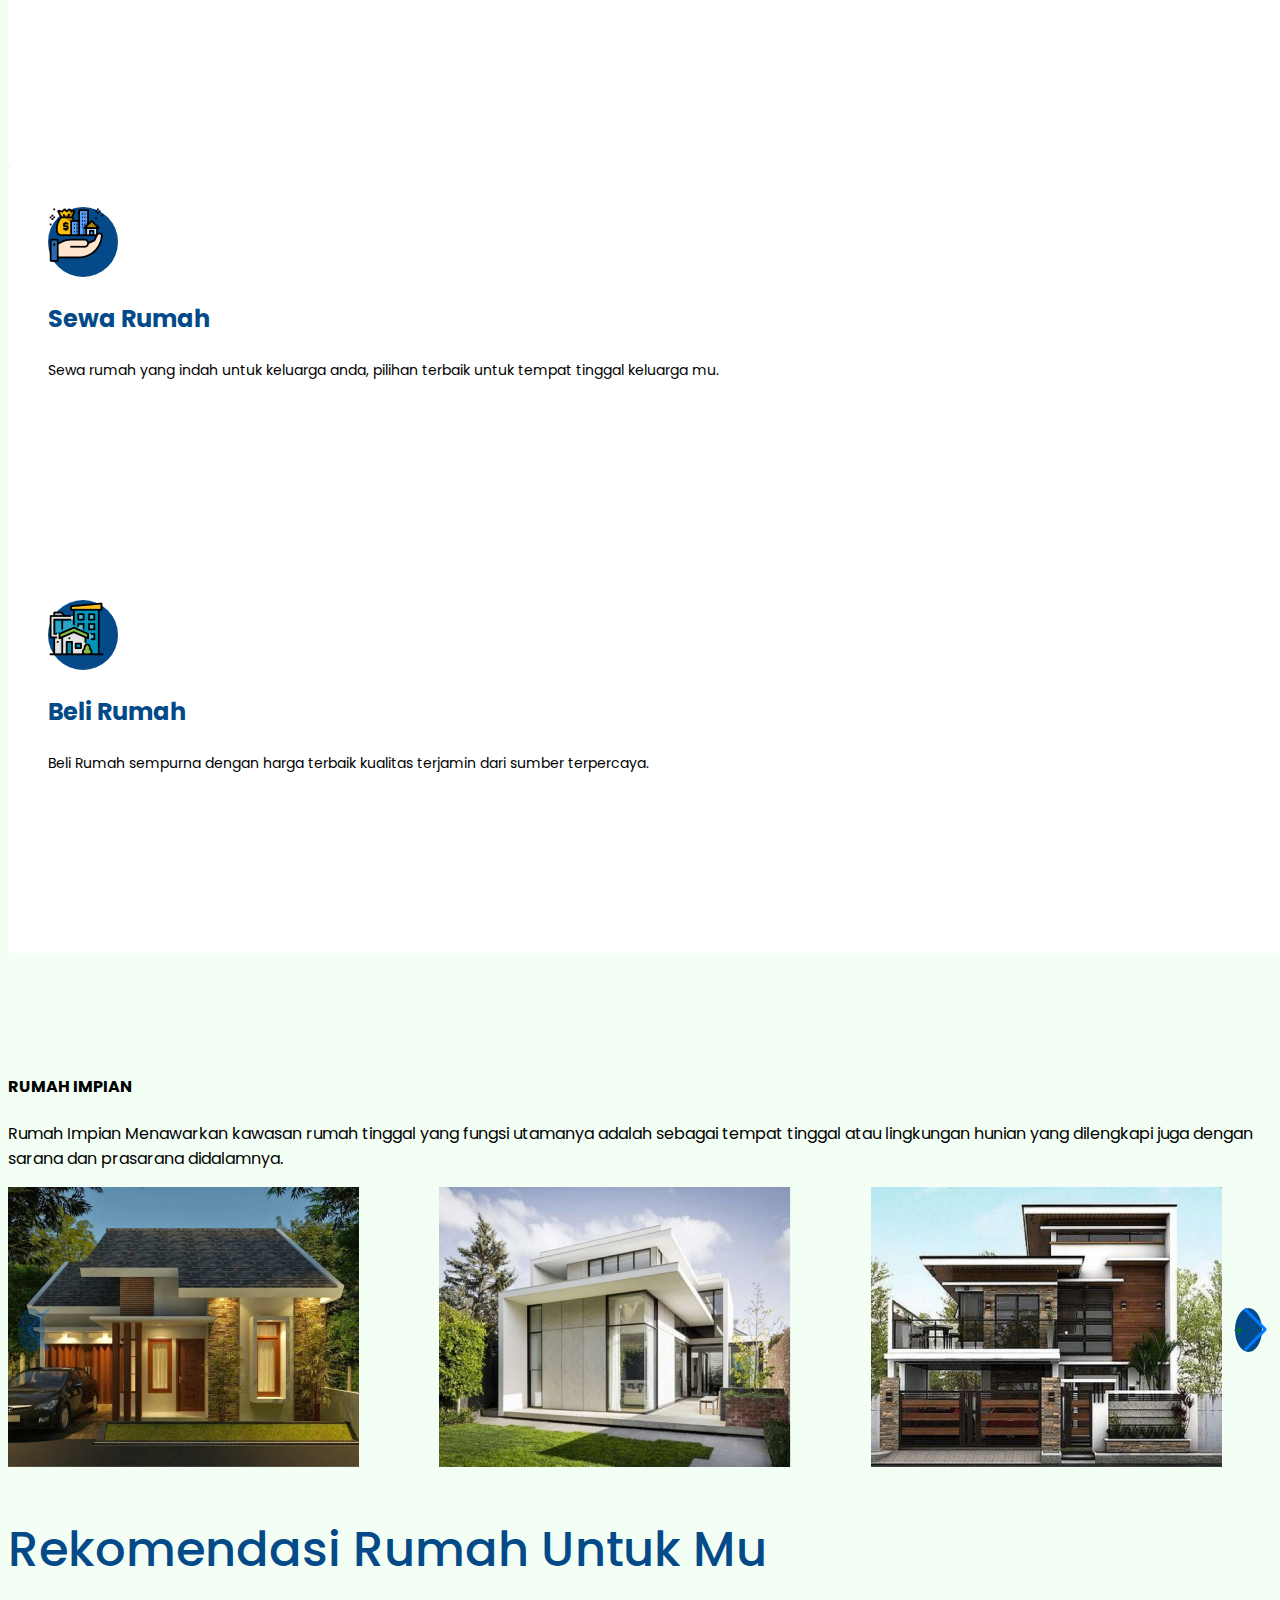
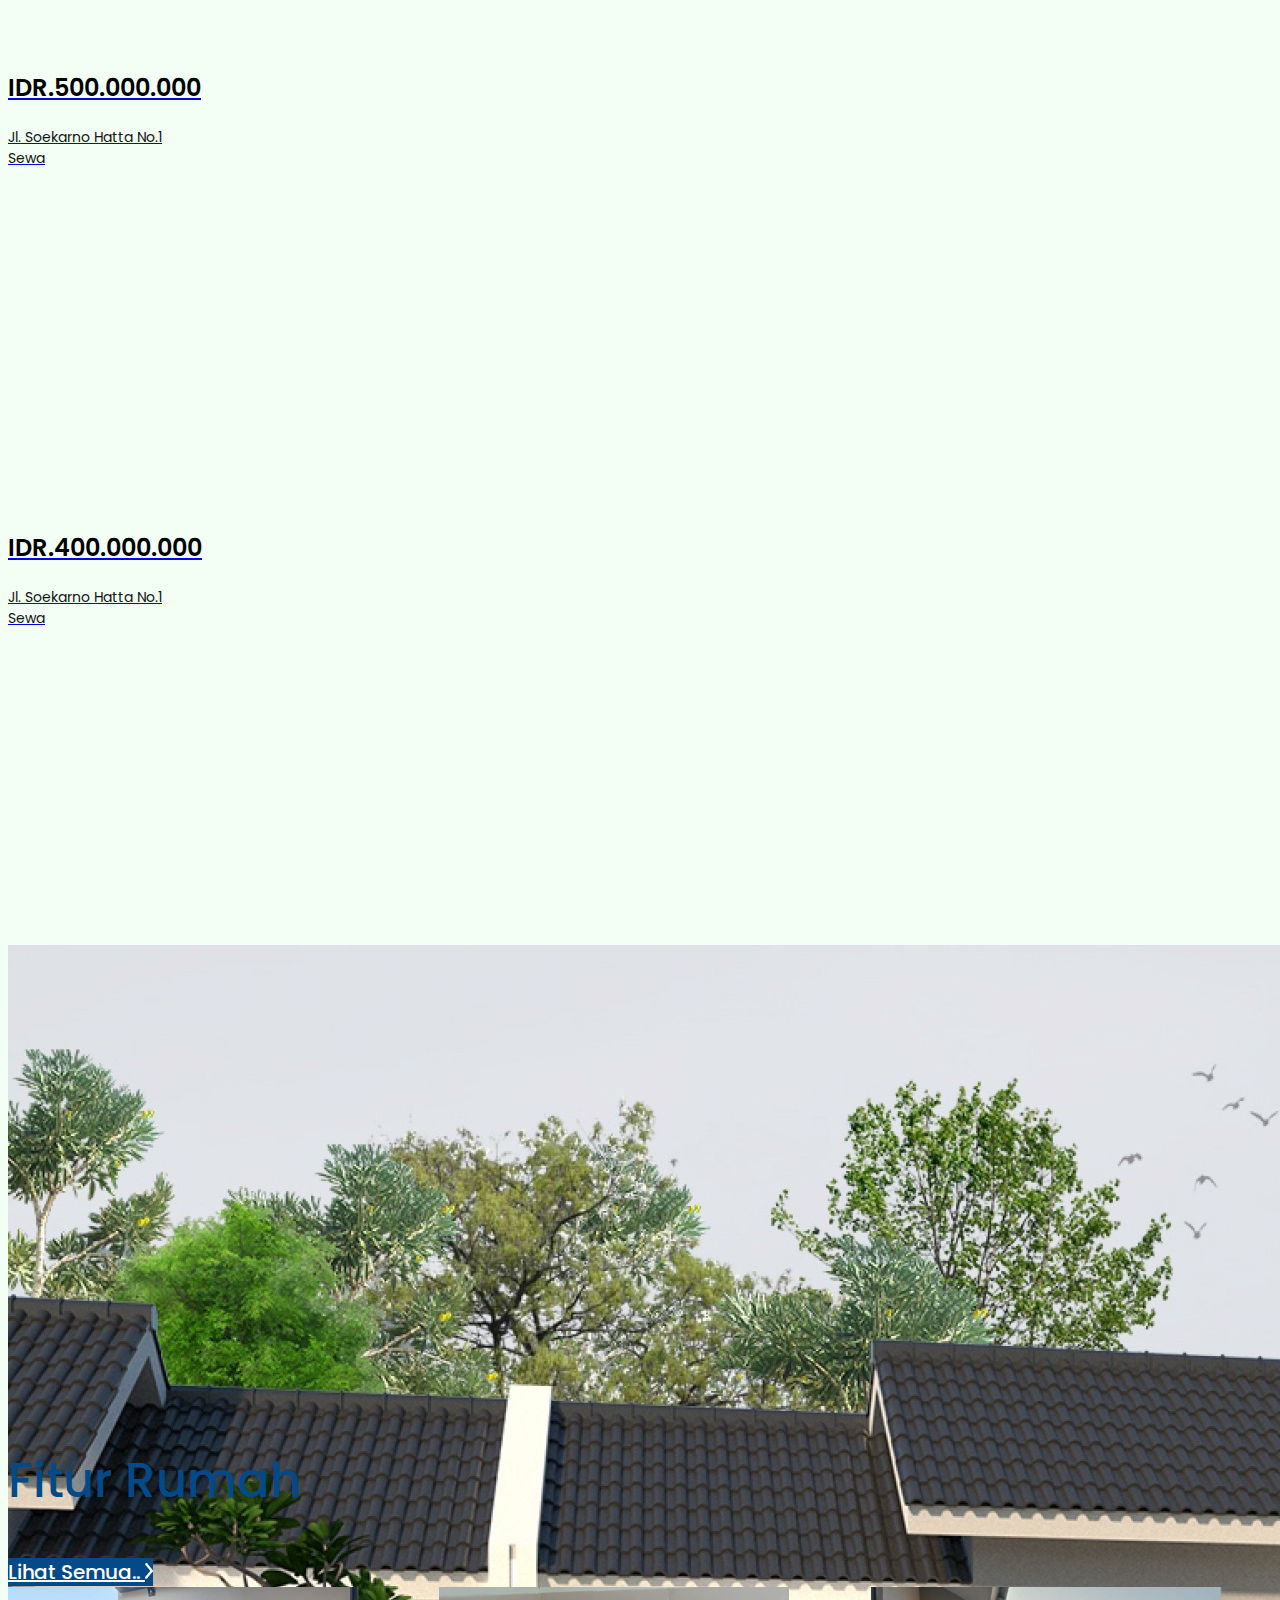
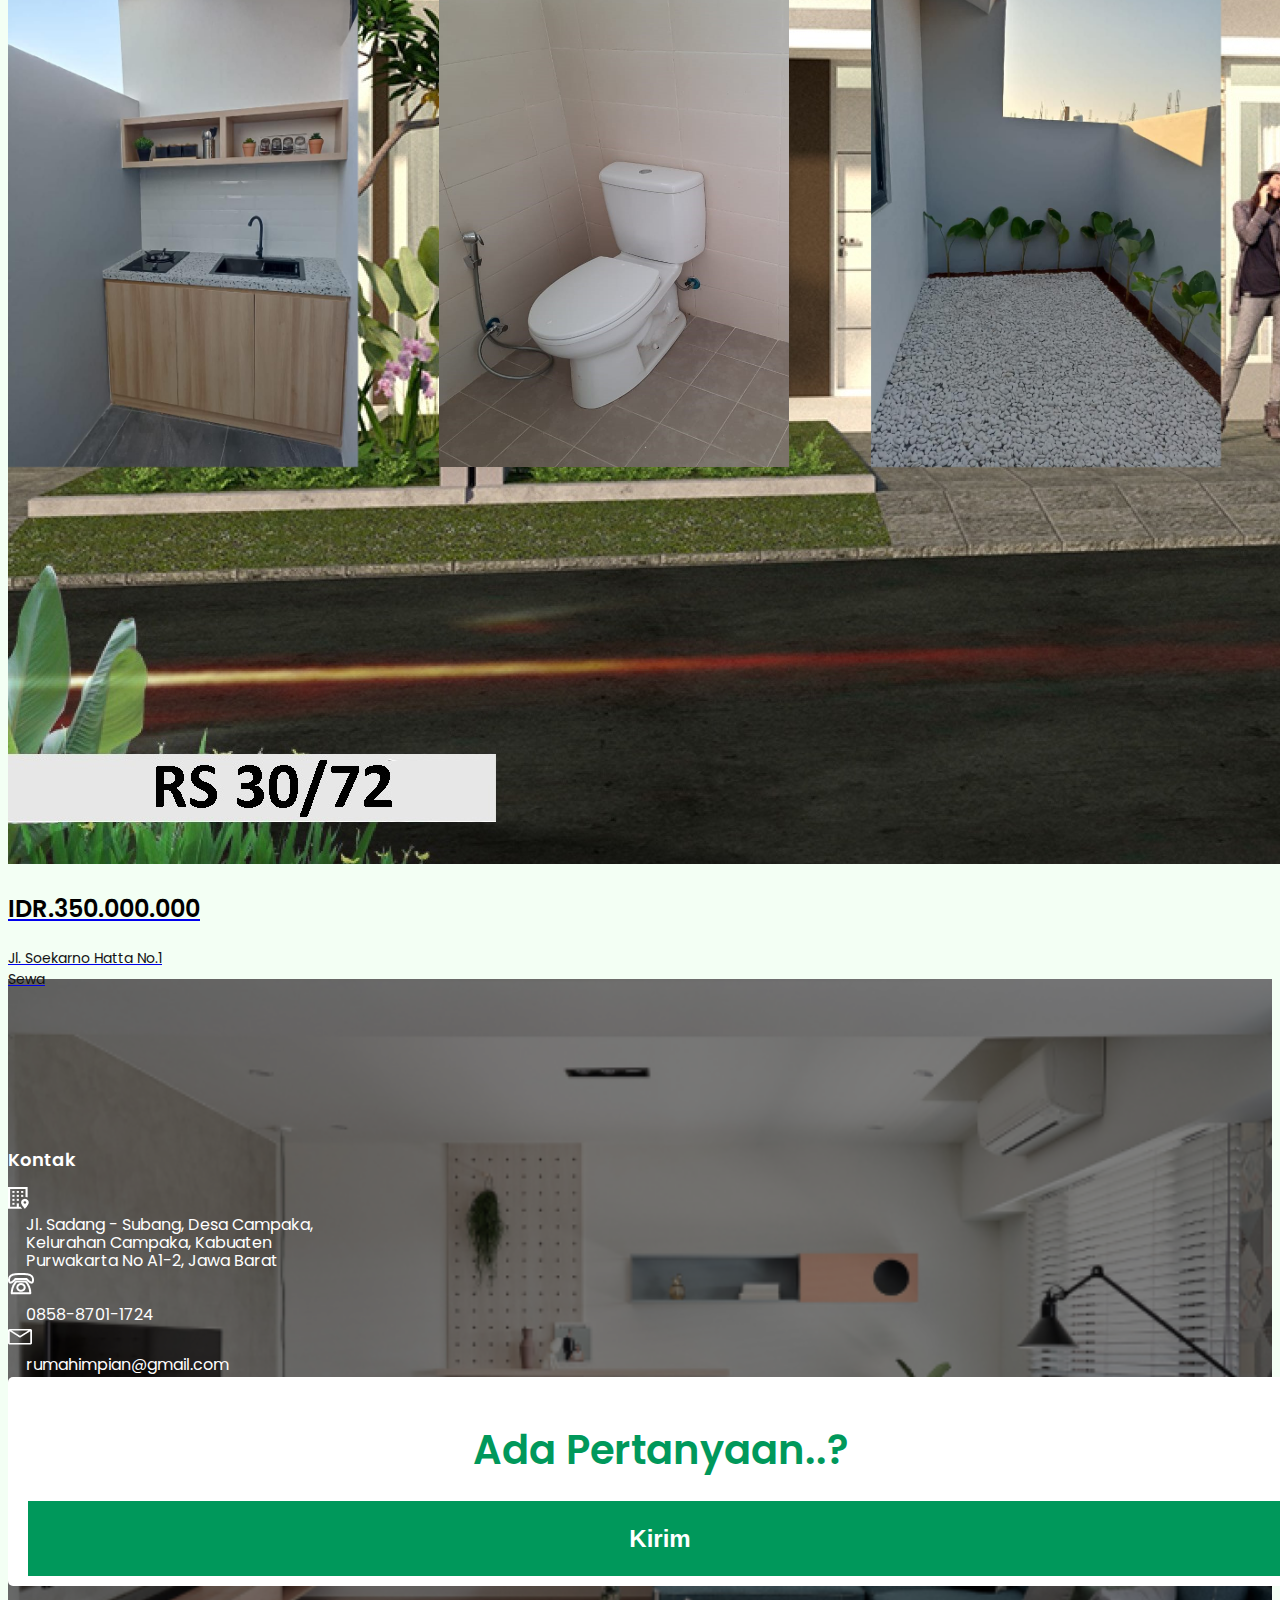
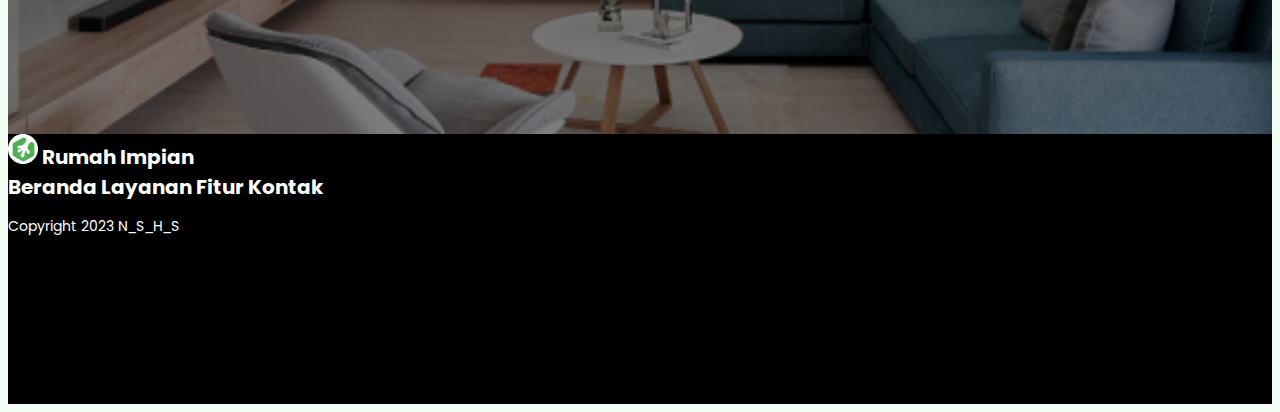
==== commit 0f357665: "Add files via upload" ====
--- a/index.html
+++ b/index.html
@@ -1,567 +1,498 @@
-<!doctype html>
-<html lang="en">
-
-<head>
-    <!-- Required meta tags -->
-    <meta charset="utf-8">
-    <meta name="viewport" content="width=device-width, initial-scale=1">
-
-    <!-- Bootstrap CSS -->
-    <link href="https://cdn.jsdelivr.net/npm/bootstrap@5.0.2/dist/css/bootstrap.min.css" rel="stylesheet" integrity="sha384-EVSTQN3/azprG1Anm3QDgpJLIm9Nao0Yz1ztcQTwFspd3yD65VohhpuuCOmLASjC" crossorigin="anonymous">
-
-
-    <!-- Font Google -->
-    <link rel="preconnect" href="https://fonts.googleapis.com">
-    <link rel="preconnect" href="https://fonts.gstatic.com" crossorigin>
-    <link href="https://fonts.googleapis.com/css2?family=Poppins:wght@400;500;700&display=swap" rel="stylesheet">
-    <link rel="stylesheet" href="https://cdn.jsdelivr.net/npm/boxicons@latest/css/boxicons.min.css">
-    
-    <!-- My Style -->
-    <link rel="stylesheet" href="css/style.css">
-    <link rel="stylesheet" href="css/fontawesome/css/fontawesome.min.css">
-    
-    <!-- Responsive Style -->
-    <link rel="stylesheet" href="css/responsive.css">
-
-    <!-- Logo Title Bar-->
-    <link rel="icon" href="Assets/img/Logo Rumah Impian.png" type="image/x-icon">
-
-    <!-- swipeer -->
-    <link rel="stylesheet" href="https://cdn.jsdelivr.net/npm/swiper@10/swiper-bundle.min.css" />
-
-    <title>Rumah Impian</title>
-</head>
-  
-<body>
-
-    <!-- Navbar -->
-    <nav class="navbar navbar-expand-lg navbar-dark bg-transparent position-fixed w-100">
-        <div class="container">
-          <a class="navbar-brand" href="#">
-            <img src="Assets/img/Logo Rumah Impian.png" alt="" width="30"                    
-                class="d-inline-block align-text-top me-3">
-            Rumah Impian</a>
-          <button class="navbar-toggler" type="button" data-bs-toggle="collapse" data-bs-target="#navbarNav" aria-controls="navbarNav" aria-expanded="false" aria-label="Toggle navigation">
-            <span class="navbar-toggler-icon"></span>
-          </button>
-          <div class="collapse navbar-collapse" id="navbarNav">
-            <ul class="navbar-nav mx-auto">
-              <li class="nav-item mx-2">
-                <a href="" class="nav-link active" >BERANDA</a>
-              </li>
-              <li class="nav-item mx-2">
-                <a class="nav-link" href="layanan.html">LAYANAN</a>
-              </li>
-              <li class="nav-item mx-2">
-                <a class="nav-link" href="fitur.html">FITUR</a>
-              </li>
-              <li class="nav-item mx-2">
-                <a href="Kontak.html" class="nav-link">KONTAK</a>
-              </li>
-            </ul>
-
-            <div>
-                <!-- <button class="button-primary">DAFTAR</button> -->
-                <!-- <button class="button-secondary">MASUK</button> -->
-            </div>
-          </div>
-        </div>
-    </nav>
-
-    <!-- Hero Section -->
-      <section id="hero">
-        <div class="container h-100">
-            <div class="row h-100">
-                <div class="col-md-6 hero-tagline my-auto">
-                    <h1>Membantu Temukan
-                        Rumah Impian.</h1>
-                        <p><span class="fw-bold">Rumah Impian</span> Impian hadir untuk temukan rumah terbaik
-                            untukmu, untuk di jual ataupun di sewa dengan sumber 
-                            terpercaya.</p>
-
-                            <button class="button-lg-primary">Temukan Rumah</button>
-                            <a href="fitur.html">
-                                <img src="Assets/img/Button Arrow.png" alt="">
-                            </a>
-                </div>
-            </div>
-
-            <img src="Assets/img/Hero Banner.png" alt="" class="position-absolute end-0 bottom-0 img-hero">
-            <img src="Assets/img/Accsent.png" alt="" class="accsent-img h-100 position-absolute top-0 start-0">
-        </div>
-      </section>
-
-    <!-- Layanan Section -->
-      <section id="layanan">
-        <div class="container">
-          <div class="row">
-            <div class="col-12 text-center">
-              <h2>Mengapa Memilih Kami</h2>
-              <span class="sub-title">Rumah impian hadir menjadi solusi bagi kamu</span>
-            </div>
-          </div>
-
-          <div class="row mt-5">
-            <div class="col-md-4 text-center">
-              <div class="card-layanan">
-                <div class="circle-icon position-relative mx-auto">
-                  <img src="Assets/img/Property Baru-icon.png" alt="" class="position-absolute top-50 start-50 translate-middle">
-                </div>
-                <h3 class="mt-4">Property Baru</h3>
-                <p class="mt-3">Rumah impian kini jadi kenyataan, Beli 
-                  rumah baru dengan fasilitas terbaik
-                  dengan lingkungan yang nyaman.</p>
-              </div>
-            </div>
-
-            <div class="col-md-4 text-center">
-              <div class="card-layanan">
-                <div class="circle-icon position-relative mx-auto">
-                  <img src="Assets/img/sewa rumah-icon.png" alt="" class="position-absolute top-50 start-50 translate-middle">
-                </div>
-                <h3 class="mt-4">Sewa Rumah</h3>
-                <p class="mt-3">Sewa rumah yang indah untuk keluarga 
-                  anda, pilihan terbaik untuk tempat 
-                  tinggal keluarga mu.</p>
-              </div>
-            </div>
-
-            <div class="col-md-4 text-center">
-              <div class="card-layanan">
-                <div class="circle-icon position-relative mx-auto">
-                  <img src="Assets/img/beli rumah-icon.png" alt="" class="position-absolute top-50 start-50 translate-middle">
-                </div>
-                <h3 class="mt-4">Beli Rumah</h3>
-                <p class="mt-3">Beli Rumah sempurna dengan harga 
-                  terbaik kualitas terjamin dari sumber 
-                  terpercaya.</p>
-              </div>
-            </div>
-          </div>
-        </div>
-      </section>
-
-<!-- profile section -->
-<section id="clients" class="main">
-    <div class="container">
-        <div class="row">
-            <div class="col-3">
-                <div class="clearfix">
-                    <h4 class="pull-left">RUMAH IMPIAN</h4>
-                    <div class="pull-right">
-                        <a class="prev" href="#myCarousel" data-slide="prev"><i class="icon-angle-left icon-large"></i></a> <a class="next" href="#myCarousel" data-slide="next"><i class="icon-angle-right icon-large"></i></a>
-                    </div>
-                </div>
-                <p>Rumah Impian Menawarkan kawasan rumah tinggal yang fungsi utamanya adalah sebagai tempat tinggal atau lingkungan hunian yang dilengkapi juga dengan sarana dan prasarana didalamnya.</p>
-            </div>
-            <div class="swiper testimonial-swiper col-9">
-                <div class="swiper-wrapper">
-                  <div class="swiper-slide ">
-                     <img src="Assets/img/Home Image 1.png" style=" display: block; width: 100%; height: 100%;object-fit:tile;" alt="">
-                  </div>
-                  <div class="swiper-slide">
-                     <img src="Assets/img/Home Image 2.png" style=" display: block; width: 100%; height: 100%;object-fit:tile;" alt="">
-                  </div>
-                  <div class="swiper-slide">
-                     <img src="Assets/img/Home Image 3.png" style=" display: block; width: 100%; height: 100%;object-fit:tile;" alt="">
-                  </div>
-                  <div class="swiper-slide">
-                     <img src="Assets/img/Home Image 4.png" style=" display: block; width: 100%; height: 100%;object-fit:tile;" alt="">
-                  </div>
-                  <div class="swiper-slide">
-                     <img src="Assets/img/Home Image 5.png" style=" display: block; width: 100%; height: 100%;object-fit:tile;" alt="">
-                  </div>
-                  <div class="swiper-slide">
-                     <img src="Assets/img/Home Image 6.png" style=" display: block; width: 100%; height: 100%;object-fit:tile;" alt="">
-                  </div>
-                </div>
-            </div>
-            <button class="swiper-buton-prev">
-                            <i class='bx bx-left-arrow-alt' style="color: green;" ></i>
-            </button>
-            <button class="swiper-buton-next">
-                            <i class='bx bx-right-arrow-alt' style="color: green;"></i>
-            </button>
-      </div>
-    </div>
-</section>
-    <!-- Search Section  -->
-
-    <!-- Rekomendasi Section -->
-    <section id="Rekomendasi">
-      <div class="container">
-        <div class="row mb-5">
-          <div class="col-12 text-center">
-            <h2>Rekomendasi Rumah Untuk Mu</h2>
-          </div>
-        </div>
-
-        <div class="row">
-          <div class="col-4 mb-4">
-            <div class="card p-2" style="width: 22rem;">
-              <img src="Assets/img/rumah tipe 4598.jpg" alt=""><br>
-              <a href="profil1.html">
-              <div class="card-body">
-                <h4>IDR.500.000.000</h4>
-                <p class="mb-4 lh-sm">Jl. Sadang - Subang No.1 <br> <span class="text-danger">Sewa</span> </p>
-              </div>
-
-              <div class="card-fasilitas d-flex justify-content-between px-4">
-                <span>
-                  <img src="Assets/img/bed icon.png" alt=""> 2
-                  <p>Kamar Tidur</p>
-                </span>
-
-                <span>
-                  <img src="Assets/img/bath icon.png" alt=""> 1
-                  <p>Kamar Mandi</p>
-                </span>
-
-                <span>
-                  <img src="Assets/img/luas rumah icon.png" alt=""> 45m²
-                  <p>Luas Rumah</p>
-                </span>
-              </div>
-              </a>
-            </div>
-          </div>
-
-          <div class="col-4 mb-4">
-            <div class="card p-2" style="width: 22rem;">
-              <img src="Assets/img/rumah tipe 3672.jpg" alt=""><br>
-              <a href="profil2.html">
-              <div class="card-body">
-                <h4>IDR.400.000.000</h4>
-                <p class="mb-4 lh-sm">Jl. Sadang - Subang No.1 <br> <span class="text-danger">Sewa</span> </p>
-              </div>
-
-              <div class="card-fasilitas d-flex justify-content-between px-4">
-                <span>
-                  <img src="Assets/img/bed icon.png" alt=""> 2
-                  <p>Kamar Tidur</p>
-                </span>
-
-                <span>
-                  <img src="Assets/img/bath icon.png" alt=""> 1
-                  <p>Kamar Mandi</p>
-                </span>
-
-                <span>
-                  <img src="Assets/img/luas rumah icon.png" alt=""> 36m²
-                  <p>Luas Rumah</p>
-                </span>
-              </div>
-             </a>
-           </div>
-          </div>
-          <div class="col-4 mb-4">
-            <div class="card p-2" style="width: 22rem;">
-              <img src="Assets/img/rumah tipe 3072.jpg" alt=""><br>
-              <a href="profil3.html">
-              <div class="card-body">
-                <h4>IDR.350.000.000</h4>
-                <p class="mb-4 lh-sm">Jl. Sadang - Subang No.1 <br> <span class="text-danger">Sewa</span> </p>
-              </div>
-
-              <div class="card-fasilitas d-flex justify-content-between px-4">
-                <span>
-                  <img src="Assets/img/bed icon.png" alt=""> 2
-                  <p>Kamar Tidur</p>
-                </span>
-
-                <span>
-                  <img src="Assets/img/bath icon.png" alt=""> 1
-                  <p>Kamar Mandi</p>
-                </span>
-
-                <span>
-                  <img src="Assets/img/luas rumah icon.png" alt=""> 30m²
-                  <p>Luas Rumah</p>
-                </span>
-              </div>
-             </a>
-           </div>
-          </div>
-          <!-- <div class="col-4 mb-4">
-            <div class="card p-2" style="width: 22rem;">
-              <img src="Assets/img/Home Image 4.png" alt="">
-              <a href="profil4.html">
-              <div class="card-body">
-                <h4>IDR.200.000.000</h4>
-                <p class="mb-4 lh-sm">Jl. Sadang - Subang No.1 <br> <span class="text-danger">Sewa</span> </p>
-              </div>
-
-              <div class="card-fasilitas d-flex justify-content-between px-4">
-                <span>
-                  <img src="Assets/img/bed icon.png" alt=""> 3
-                  <p>Kamar Tidur</p>
-                </span>
-
-                <span>
-                  <img src="Assets/img/bath icon.png" alt=""> 3
-                  <p>Kamar Mandi</p>
-                </span>
-
-                <span>
-                  <img src="Assets/img/luas rumah icon.png" alt=""> 3
-                  <p>Luas Rumah</p>
-                </span>
-              </div>
-              </a>
-            </div>
-          </div>
-          <div class="col-4 mb-4">
-            <div class="card p-2" style="width: 22rem;">
-              <img src="Assets/img/Home Image 5.png" alt="">
-              <a href="profil5.html">
-              <div class="card-body">
-                <h4>IDR.200.000.000</h4>
-                <p class="mb-4 lh-sm">Jl. Sadang - Subang No.1 <br> <span class="text-danger">Sewa</span> </p>
-              </div>
-
-              <div class="card-fasilitas d-flex justify-content-between px-4">
-                <span>
-                  <img src="Assets/img/bed icon.png" alt=""> 3
-                  <p>Kamar Tidur</p>
-                </span>
-
-                <span>
-                  <img src="Assets/img/bath icon.png" alt=""> 3
-                  <p>Kamar Mandi</p>
-                </span>
-
-                <span>
-                  <img src="Assets/img/luas rumah icon.png" alt=""> 3
-                  <p>Luas Rumah</p>
-                </span>
-              </div>
-              </a>
-            </div>
-          </div> 
-          <div class="col-4 mb-4">
-            <div class="card p-2" style="width: 22rem;">
-              <img src="Assets/img/Home Image 6.png" alt="">
-              <a href="profil6.html">
-              <div class="card-body">
-                <h4>IDR.200.000.000</h4>
-                <p class="mb-4 lh-sm">Jl. Sadang - Subang No.1 <br> <span class="text-danger">Sewa</span> </p>
-              </div>
-
-              <div class="card-fasilitas d-flex justify-content-between px-4">
-                <span>
-                  <img src="Assets/img/bed icon.png" alt=""> 3
-                  <p>Kamar Tidur</p>
-                </span>
-
-                <span>
-                  <img src="Assets/img/bath icon.png" alt=""> 3
-                  <p>Kamar Mandi</p>
-                </span>
-
-                <span>
-                  <img src="Assets/img/luas rumah icon.png" alt=""> 3
-                  <p>Luas Rumah</p>
-                </span>
-              </div>
-              </a>
-            </div>
-          </div> -->
-        </div>
-      </div>
-
-    </section>
-
-    <!-- Fitur Section -->
-    <section id="fitur" class="mt-5 overflow-hidden">
-        <div class="container position-relative">
-          <div class="row mb-4">
-            <div class="col-9">
-              <h2>
-                Fitur Rumah
-              </h2>
-            </div>
-            <div class="col-3">
-              <button class="button-fitur">Lihat Semua..
-                <a href="fitur.html">
-                <img src="Assets/img/Arrow tombol fitur.png" alt="" class="ms-4">
-              </button></a>
-            </div>
-          </div>
-
-          <div class="container position-relative mt-5">
-            <div class="swiper mySwiper row">
-              <div class="swiper-wrapper col-12 d-flex justify-content-start">
-                <div class="swiper-slide card-fitur me-3 position-relative">
-                  <img src="Assets/img/dapur 1.jpeg"style="height: 480px; width: 350px;" alt="">
-
-                  <div class="overlay position-absolute top-0 bottom-0 start-0 end-0 w-100 h-100">
-                    <div class="position-absolute top-50 start-50 translate-middle text-center w-100">
-                      <h5>
-                        Dapur
-                      </h5>
-                      <span>Rumah minimalist Type 45/98</span>
-                      <h6>IDR.500jt</h6>
-                    </div>
-                  </div>
-                </div>
-
-                <div class="swiper-slide card-fitur me-3 position-relative">
-                  <img src="Assets/img/toilet1.jpeg" style="height: 480px; width: 350px;" alt="">
-
-                  <div class="overlay position-absolute top-0 bottom-0 start-0 end-0 w-100 h-100">
-                    <div class="position-absolute top-50 start-50 translate-middle text-center w-100">
-                      <h5>
-                        Kamar Mandi
-                      </h5>
-                      <span>Rumah minimalist Type 45/98</span>
-                      <h6>IDR.500jt</h6>
-                    </div>
-                  </div>
-                </div>
-
-                <div class="swiper-slide card-fitur me-3 position-relative">
-                  <img src="Assets/img/halaman belakang.jpeg" style="height: 480px; width: 350px;" alt="">
-
-                  <div class="overlay position-absolute top-0 bottom-0 start-0 end-0 w-100 h-100">
-                    <div class="position-absolute top-50 start-50 translate-middle text-center w-100">
-                      <h5>
-                        Taman Belakang
-                      </h5>
-                      <span>Rumah minimalist Type 45/98</span>
-                      <h6>IDR.500jt</h6>
-                    </div>
-                  </div>
-                </div>
-
-                <div class="swiper-slide card-fitur me-3 position-relative">
-                  <img src="Assets/img/ruang tamu 2.jpeg" style="height: 480px; width: 350px;" alt="">
-
-                  <div class="overlay position-absolute top-0 bottom-0 start-0 end-0 w-100 h-100">
-                    <div class="position-absolute top-50 start-50 translate-middle text-center w-100">
-                      <h5>
-                        Ruang Tamu
-                      </h5>
-                      <span>Rumah minimalist Type 45/98</span>
-                      <h6>IDR.500jt</h6>
-                    </div>
-                  </div>
-                </div>
-        
-                <div class="swiper-slide card-fitur me-3 position-relative">
-                  <img src="Assets/img/kamar anak 2.jpeg" style="height: 480px; width: 350px;" alt="">
-
-                  <div class="overlay position-absolute top-0 bottom-0 start-0 end-0 w-100 h-100">
-                    <div class="position-absolute top-50 start-50 translate-middle text-center w-100">
-                      <h5>
-                        Kamar Tidur
-                      </h5>
-                      <span>Rumah minimalist Type 45/98</span>
-                      <h6>IDR.500jt</h6>
-                    </div>
-                  </div>
-                </div>
-              </div>
-            </div>
-            <button class="swiper-button-prev position-absolute start-0 top-50 translate-middle" >
-            </button>
-  
-            <button class="swiper-button-next position-absolute end-0 top-50 translate-middle">
-            </button>
-          </div>
-        </div>
-    </section>
-
-    <section id="contact">
-        <div class="container-fluid overlay h-100">
-            <div class="container">
-                <div class="row">
-                    <div class="col-md-6">
-                        <h3>Butuh Konsultasi..? 
-                        Silahkan Kontak Kami,
-                        Kami Siap Membantu</h3>
-                        <div class="kontak">
-                            <h6>Kontak</h6>
-                            <div class="mb-3 d-flex align-items-center">
-                                <div>
-                                  <img src="Assets/img/icon alamat.png" alt="">
-                                </div>
-                                <a href="#">Jl. Sadang - Subang, Desa Campaka, Kelurahan Campaka, 
-                                  Kabuaten Purwakarta No A1-2, Jawa Barat</a>
-                            </div>
-
-                            <div class="mb-3">
-                              <img src="Assets/img/icon telepon.png" alt="">
-                              <a href="#">0858-8701-1724</a>
-                            </div>
-
-                            <div class="mb-3">
-                              <img src="Assets/img/icon email.png" alt="">
-                              <a href="#">rumahimpian@gmail.com</a>
-                            </div>
-                        </div>
-                    </div>
-
-                    <div class="col-md-6">
-                        <div class="card-contact w-100">
-                            <form>
-                                <h2>Ada Pertanyaan..?</h2>
-                                <!-- <div class="form-floating mb-3">
-                                  <input type="email" class="form-control" id="floatingInput" placeholder="name@example.com">
-                                  <label for="floatingInput" class="d-flex align-items-center">Masukan email anda disini...</label>
-                                </div>
-                                <div class="form-floating mb-3">
-                                  <input type="text" class="form-control" id="floatingInput" placeholder="name@example.com">
-                                  <label for="floatingInput" class="d-flex align-items-center">Pertanyaan Anda..</label>
-                                </div> -->
-
-                                
-                            </form>
-                            <a href="https://api.whatsapp.com/send?phone=+6289638531938&text=Hai, saya tertarik dengan rumah impian, apakah tersedia ? " target="_blank">
-                              <button type="submit" class="button-kontak">Kirim</button></a>
-                            
-                        </div>
-                    </div>
-                </div>
-            </div>
-        </div>
-    </section>
-
-    <footer class="d-flex align-items-center position-relative">
-        <div class="container-fluid">
-          <div class="container">
-            <div class="row">
-              <div class="col-md-7 d-flex align-items-center">
-                <img src="Assets/img/Logo Rumah Impian.png" alt="">
-                <a href="#" class="ms-3">Rumah Impian</a>
-              </div>
-              <div class="col-md-5 d-flex justify-content-evenly">
-                <a href="#hero">Beranda</a>
-                <a href="#layanan">Layanan</a>
-                <a href="#fitur">Fitur</a>
-                <a href="#contact">Kontak</a>
-              </div>
-            </div>
-            <div class="row position-absolute copyright start-50 translate-middle">
-              <div class="col-12">
-                <p>Copyright 2023 N_S_H_S </p>
-              </div>
-            </div>
-          </div>
-        </div>
-    </footer>
-
-    <script src="https://cdn.jsdelivr.net/npm/swiper@10/swiper-bundle.min.js"></script> 
-    <script src="Js/script.js"></script>
-    <!-- Optional JavaScript; choose one of the two! -->
-
-    <!-- Option 1: Bootstrap Bundle with Popper -->
-    <script src="https://cdn.jsdelivr.net/npm/bootstrap@5.0.2/dist/js/bootstrap.bundle.min.js" integrity="sha384-MrcW6ZMFYlzcLA8Nl+NtUVF0sA7MsXsP1UyJoMp4YLEuNSfAP+JcXn/tWtIaxVXM" crossorigin="anonymous"></script>
-
-    <!-- Option 2: Separate Popper and Bootstrap JS -->
-    <!--
-    <script src="https://cdn.jsdelivr.net/npm/@popperjs/core@2.9.2/dist/umd/popper.min.js" integrity="sha384-IQsoLXl5PILFhosVNubq5LC7Qb9DXgDA9i+tQ8Zj3iwWAwPtgFTxbJ8NT4GN1R8p" crossorigin="anonymous"></script>
-    <script src="https://cdn.jsdelivr.net/npm/bootstrap@5.0.2/dist/js/bootstrap.min.js" integrity="sha384-cVKIPhGWiC2Al4u+LWgxfKTRIcfu0JTxR+EQDz/bgldoEyl4H0zUF0QKbrJ0EcQF" crossorigin="anonymous"></script>
-    -->
-</body>
-
+<!doctype html>
+<html lang="en">
+
+<head>
+  <!-- Required meta tags -->
+  <meta charset="utf-8">
+  <meta name="viewport" content="width=device-width, initial-scale=1">
+
+  <!-- Bootstrap CSS -->
+  <link href="https://cdn.jsdelivr.net/npm/bootstrap@5.0.2/dist/css/bootstrap.min.css" rel="stylesheet"
+    integrity="sha384-EVSTQN3/azprG1Anm3QDgpJLIm9Nao0Yz1ztcQTwFspd3yD65VohhpuuCOmLASjC" crossorigin="anonymous">
+
+
+  <!-- Font Google -->
+  <link rel="preconnect" href="https://fonts.googleapis.com">
+  <link rel="preconnect" href="https://fonts.gstatic.com" crossorigin>
+  <link href="https://fonts.googleapis.com/css2?family=Poppins:wght@400;500;700&display=swap" rel="stylesheet">
+  <link rel="stylesheet" href="https://cdn.jsdelivr.net/npm/boxicons@latest/css/boxicons.min.css">
+
+  <!-- My Style -->
+  <link rel="stylesheet" href="css/style.css">
+  <link rel="stylesheet" href="css/fontawesome/css/fontawesome.min.css">
+
+  <!-- Responsive Style -->
+  <link rel="stylesheet" href="css/responsive.css">
+
+  <!-- Logo Title Bar-->
+  <link rel="icon" href="Assets/img/Logo Rumah Impian.png" type="image/x-icon">
+
+  <!-- swipeer -->
+  <link rel="stylesheet" href="https://cdn.jsdelivr.net/npm/swiper@10/swiper-bundle.min.css" />
+
+  <title>Rumah Impian</title>
+</head>
+
+<body>
+
+  <!-- Navbar -->
+  <nav class="navbar navbar-expand-lg navbar-dark bg-transparent position-fixed w-100">
+    <div class="container">
+      <a class="navbar-brand" href="#">
+        <img src="Assets/img/Logo Rumah Impian.png" alt="" width="30" class="d-inline-block align-text-top me-3">
+        Rumah Impian</a>
+      <button class="navbar-toggler" type="button" data-bs-toggle="collapse" data-bs-target="#navbarNav"
+        aria-controls="navbarNav" aria-expanded="false" aria-label="Toggle navigation">
+        <span class="navbar-toggler-icon"></span>
+      </button>
+      <div class="collapse navbar-collapse" id="navbarNav">
+        <ul class="navbar-nav mx-auto">
+          <li class="nav-item mx-2">
+            <a href="" class="nav-link active">BERANDA</a>
+          </li>
+          <li class="nav-item mx-2">
+            <a href="layanan.html" class="nav-link">LAYANAN</a>
+          </li>
+          <li class="nav-item mx-2">
+            <a href="fitur.html" class="nav-link">FITUR</a>
+          </li>
+          <li class="nav-item mx-2">
+            <a href="Kontak.html" class="nav-link">KONTAK</a>
+          </li>
+        </ul>
+
+        <div>
+          <!-- <button class="button-primary">DAFTAR</button> -->
+          <!-- <button class="button-secondary">MASUK</button> -->
+        </div>
+      </div>
+    </div>
+  </nav>
+
+  <!-- Hero Section -->
+  <section id="hero">
+    <div class="container h-100">
+      <div class="row h-100">
+        <div class="col-md-6 hero-tagline my-auto">
+          <h1>Membantu Temukan
+            Rumah Impian.</h1>
+          <p><span class="fw-bold">Rumah Impian</span> Impian hadir untuk temukan rumah terbaik
+            untukmu, untuk di jual ataupun di sewa dengan sumber
+            terpercaya.</p>
+
+          <button class="button-lg-primary">Temukan Rumah</button>
+          <a href="fitur.html">
+            <img src="Assets/img/Button Arrow.png" alt="">
+          </a>
+        </div>
+      </div>
+
+      <img src="Assets/img/Hero Banner.png" alt="" class="position-absolute end-0 bottom-0 img-hero">
+      <img src="Assets/img/Accsent.png" alt="" class="accsent-img h-100 position-absolute top-0 start-0">
+    </div>
+  </section>
+
+  <!-- Layanan Section -->
+  <section id="layanan">
+    <div class="container">
+      <div class="row">
+        <div class="col-12 text-center">
+          <h2>Mengapa Memilih Kami</h2>
+          <span class="sub-title">Rumah impian hadir menjadi solusi bagi kamu</span>
+        </div>
+      </div>
+
+      <div class="row mt-5">
+        <div class="col-md-4 text-center">
+          <div class="card-layanan">
+            <div class="circle-icon position-relative mx-auto">
+              <img src="Assets/img/Property Baru-icon.png" alt=""
+                class="position-absolute top-50 start-50 translate-middle">
+            </div>
+            <h3 class="mt-4">Property Baru</h3>
+            <p class="mt-3">Rumah impian kini jadi kenyataan, Beli
+              rumah baru dengan fasilitas terbaik
+              dengan lingkungan yang nyaman.</p>
+          </div>
+        </div>
+
+        <div class="col-md-4 text-center">
+          <div class="card-layanan">
+            <div class="circle-icon position-relative mx-auto">
+              <img src="Assets/img/sewa rumah-icon.png" alt=""
+                class="position-absolute top-50 start-50 translate-middle">
+            </div>
+            <h3 class="mt-4">Sewa Rumah</h3>
+            <p class="mt-3">Sewa rumah yang indah untuk keluarga
+              anda, pilihan terbaik untuk tempat
+              tinggal keluarga mu.</p>
+          </div>
+        </div>
+
+        <div class="col-md-4 text-center">
+          <div class="card-layanan">
+            <div class="circle-icon position-relative mx-auto">
+              <img src="Assets/img/beli rumah-icon.png" alt=""
+                class="position-absolute top-50 start-50 translate-middle">
+            </div>
+            <h3 class="mt-4">Beli Rumah</h3>
+            <p class="mt-3">Beli Rumah sempurna dengan harga
+              terbaik kualitas terjamin dari sumber
+              terpercaya.</p>
+          </div>
+        </div>
+      </div>
+    </div>
+  </section>
+
+  <!-- profile section -->
+  <section id="clients" class="main">
+    <div class="container">
+      <div class="row">
+        <div class="col-md-4 col-12 mb-4">
+          <div class="clearfix">
+            <h4 class="float-start">RUMAH IMPIAN</h4>
+            <div class="float-end">
+              <a class="prev" href="#myCarousel" data-slide="prev"><i class="icon-angle-left icon-large"></i></a>
+              <a class="next" href="#myCarousel" data-slide="next"><i class="icon-angle-right icon-large"></i></a>
+            </div>
+          </div>
+          <p>Rumah Impian Menawarkan kawasan rumah tinggal yang fungsi utamanya adalah sebagai tempat tinggal atau
+            lingkungan hunian yang dilengkapi juga dengan sarana dan prasarana didalamnya.</p>
+        </div>
+        <div class="swiper testimonial-swiper col-md-8 col-12">
+          <div class="swiper-wrapper">
+            <div class="swiper-slide">
+              <img src="Assets/img/Home Image 1.png" class="img-fluid" alt="Home Image 1">
+            </div>
+            <div class="swiper-slide">
+              <img src="Assets/img/Home Image 2.png" class="img-fluid" alt="Home Image 2">
+            </div>
+            <div class="swiper-slide">
+              <img src="Assets/img/Home Image 3.png" class="img-fluid" alt="Home Image 3">
+            </div>
+            <div class="swiper-slide">
+              <img src="Assets/img/Home Image 4.png" class="img-fluid" alt="Home Image 4">
+            </div>
+            <div class="swiper-slide">
+              <img src="Assets/img/Home Image 5.png" class="img-fluid" alt="Home Image 5">
+            </div>
+            <div class="swiper-slide">
+              <img src="Assets/img/Home Image 6.png" class="img-fluid" alt="Home Image 6">
+            </div>
+          </div>
+          <button class="swiper-button-prev">
+            <i class='bx bx-left-arrow-alt' style="color: green;"></i>
+          </button>
+          <button class="swiper-button-next">
+            <i class='bx bx-right-arrow-alt' style="color: green;"></i>
+          </button>
+        </div>
+      </div>
+    </div>
+  </section>
+
+
+  <!-- Search Section  -->
+
+  <!-- Rekomendasi Section -->
+  <section id="Rekomendasi">
+    <div class="container">
+      <div class="row mt-5 mb-5">
+        <div class="col-12 text-center">
+          <h2>Rekomendasi Rumah Untuk Mu</h2>
+        </div>
+      </div>
+
+
+      <div class="row">
+        <div class="col-lg-4 col-md-6 col-sm-12 mb-4">
+          <div class="card p-2">
+            <img src="Assets/img/rumah tipe 4598.jpg" alt=""><br>
+            <a href="profil1.html">
+              <div class="card-body">
+                <h4>IDR.500.000.000</h4>
+                <p class="mb-4 lh-sm">Jl. Soekarno Hatta No.1 <br> <span class="text-danger">Sewa</span> </p>
+              </div>
+
+              <div class="card-fasilitas d-flex justify-content-between px-4">
+                <span>
+                  <img src="Assets/img/bed icon.png" alt=""> 2
+                  <p>Kamar Tidur</p>
+                </span>
+
+                <span>
+                  <img src="Assets/img/bath icon.png" alt=""> 1
+                  <p>Kamar Mandi</p>
+                </span>
+
+                <span>
+                  <img src="Assets/img/luas rumah icon.png" alt=""> 45m²
+                  <p>Luas Rumah</p>
+                </span>
+              </div>
+            </a>
+          </div>
+        </div>
+
+        <div class="col-lg-4 col-md-6 col-sm-12 mb-4">
+          <div class="card p-2">
+            <img src="Assets/img/rumah tipe 3672.jpg" alt=""><br>
+            <a href="profil2.html">
+              <div class="card-body">
+                <h4>IDR.400.000.000</h4>
+                <p class="mb-4 lh-sm">Jl. Soekarno Hatta No.1 <br> <span class="text-danger">Sewa</span> </p>
+              </div>
+
+              <div class="card-fasilitas d-flex justify-content-between px-4">
+                <span>
+                  <img src="Assets/img/bed icon.png" alt=""> 2
+                  <p>Kamar Tidur</p>
+                </span>
+
+                <span>
+                  <img src="Assets/img/bath icon.png" alt=""> 1
+                  <p>Kamar Mandi</p>
+                </span>
+
+                <span>
+                  <img src="Assets/img/luas rumah icon.png" alt=""> 36m²
+                  <p>Luas Rumah</p>
+                </span>
+              </div>
+            </a>
+          </div>
+        </div>
+
+        <div class="col-lg-4 col-md-6 col-sm-12 mb-4">
+          <div class="card p-2">
+            <img src="Assets/img/rumah tipe 3072.jpg" alt=""><br>
+            <a href="profil3.html">
+              <div class="card-body">
+                <h4>IDR.350.000.000</h4>
+                <p class="mb-4 lh-sm">Jl. Soekarno Hatta No.1 <br> <span class="text-danger">Sewa</span> </p>
+              </div>
+
+              <div class="card-fasilitas d-flex justify-content-between px-4">
+                <span>
+                  <img src="Assets/img/bed icon.png" alt=""> 2
+                  <p>Kamar Tidur</p>
+                </span>
+
+                <span>
+                  <img src="Assets/img/bath icon.png" alt=""> 1
+                  <p>Kamar Mandi</p>
+                </span>
+
+                <span>
+                  <img src="Assets/img/luas rumah icon.png" alt=""> 30m²
+                  <p>Luas Rumah</p>
+                </span>
+              </div>
+            </a>
+          </div>
+        </div>
+      </div>
+    </div>
+  </section>
+
+
+  <!-- Fitur Section -->
+  <section id="fitur" class="mt-5 overflow-hidden">
+    <div class="container position-relative">
+      <div class="row mb-4 align-items-center">
+        <div class="col-lg-9 col-12 mb-3 mb-lg-0">
+          <h2>Fitur Rumah</h2>
+        </div>
+        <div class="col-lg-3 col-12 text-lg-end text-center">
+          <a href="fitur.html" class="btn button-fitur">
+            Lihat Semua..
+            <img src="Assets/img/Arrow tombol fitur.png" alt="" class="ms-2">
+          </a>
+        </div>
+      </div>
+
+
+      <div class="container position-relative mt-5">
+        <div class="swiper mySwiper row">
+          <div class="swiper-wrapper col-12 d-flex justify-content-start">
+            <div class="swiper-slide card-fitur me-3 position-relative">
+              <img src="Assets/img/dapur 1.jpeg" style="height: 480px; width: 350px;" alt="">
+
+              <div class="overlay position-absolute top-0 bottom-0 start-0 end-0 w-100 h-100">
+                <div class="position-absolute top-50 start-50 translate-middle text-center w-100">
+                  <h5>
+                    Dapur
+                  </h5>
+                  <span>Rumah minimalist Type 45/98</span>
+                  <h6>IDR.500jt</h6>
+                </div>
+              </div>
+            </div>
+
+            <div class="swiper-slide card-fitur me-3 position-relative">
+              <img src="Assets/img/toilet1.jpeg" style="height: 480px; width: 350px;" alt="">
+
+              <div class="overlay position-absolute top-0 bottom-0 start-0 end-0 w-100 h-100">
+                <div class="position-absolute top-50 start-50 translate-middle text-center w-100">
+                  <h5>
+                    Kamar Mandi
+                  </h5>
+                  <span>Rumah minimalist Type 45/98</span>
+                  <h6>IDR.500jt</h6>
+                </div>
+              </div>
+            </div>
+
+            <div class="swiper-slide card-fitur me-3 position-relative">
+              <img src="Assets/img/halaman belakang.jpeg" style="height: 480px; width: 350px;" alt="">
+
+              <div class="overlay position-absolute top-0 bottom-0 start-0 end-0 w-100 h-100">
+                <div class="position-absolute top-50 start-50 translate-middle text-center w-100">
+                  <h5>
+                    Taman Belakang
+                  </h5>
+                  <span>Rumah minimalist Type 45/98</span>
+                  <h6>IDR.500jt</h6>
+                </div>
+              </div>
+            </div>
+
+            <div class="swiper-slide card-fitur me-3 position-relative">
+              <img src="Assets/img/ruang tamu 2.jpeg" style="height: 480px; width: 350px;" alt="">
+
+              <div class="overlay position-absolute top-0 bottom-0 start-0 end-0 w-100 h-100">
+                <div class="position-absolute top-50 start-50 translate-middle text-center w-100">
+                  <h5>
+                    Ruang Tamu
+                  </h5>
+                  <span>Rumah minimalist Type 45/98</span>
+                  <h6>IDR.500jt</h6>
+                </div>
+              </div>
+            </div>
+
+            <div class="swiper-slide card-fitur me-3 position-relative">
+              <img src="Assets/img/kamar anak 2.jpeg" style="height: 480px; width: 350px;" alt="">
+
+              <div class="overlay position-absolute top-0 bottom-0 start-0 end-0 w-100 h-100">
+                <div class="position-absolute top-50 start-50 translate-middle text-center w-100">
+                  <h5>
+                    Kamar Tidur
+                  </h5>
+                  <span>Rumah minimalist Type 45/98</span>
+                  <h6>IDR.500jt</h6>
+                </div>
+              </div>
+            </div>
+          </div>
+        </div>
+        <button class="swiper-button-prev position-absolute start-0 top-50 translate-middle">
+        </button>
+
+        <button class="swiper-button-next position-absolute end-0 top-50 translate-middle">
+        </button>
+      </div>
+    </div>
+  </section>
+
+  <section id="contact" class="py-5">
+    <div class="container-fluid overlay h-100">
+      <div class="container">
+        <div class="row">
+          <div class="col-md-6 mb-4 mb-md-0">
+            <!-- <h3>Butuh Konsultasi..? 
+                        Silahkan Kontak Kami,
+                        Kami Siap Membantu</h3> -->
+            <div class="kontak">
+              <h6>Kontak</h6>
+              <div class="mb-3 d-flex align-items-center">
+                <div class="me-2">
+                  <img src="Assets/img/icon alamat.png" alt="Alamat Icon">
+                </div>
+                <a href="#" class="text-decoration-none">Jl. Sadang - Subang, Desa Campaka, Kelurahan Campaka,
+                  Kabuaten Purwakarta No A1-2, Jawa Barat</a>
+              </div>
+
+              <div class="mb-3 d-flex align-items-center">
+                <div class="me-2">
+                  <img src="Assets/img/icon telepon.png" alt="Telepon Icon">
+                </div>
+                <a href="tel:+6285887011724" class="text-decoration-none">0858-8701-1724</a>
+              </div>
+
+              <div class="mb-3 d-flex align-items-center">
+                <div class="me-2">
+                  <img src="Assets/img/icon email.png" alt="Email Icon">
+                </div>
+                <a href="mailto:rumahimpian@gmail.com" class="text-decoration-none">rumahimpian@gmail.com</a>
+              </div>
+            </div>
+          </div>
+
+          <div class="col-md-6">
+            <div class="card-contact w-100">
+              <h2>Ada Pertanyaan..?</h2>
+              <form>
+                <!-- <div class="form-floating mb-3">
+                                <input type="email" class="form-control" id="floatingInput" placeholder="name@example.com">
+                                <label for="floatingInput">Masukan email anda disini...</label>
+                            </div>
+                            <div class="form-floating mb-3">
+                                <input type="text" class="form-control" id="floatingInput" placeholder="name@example.com">
+                                <label for="floatingInput">Pertanyaan Anda..</label>
+                            </div> -->
+                <a href="https://api.whatsapp.com/send?phone=+6289638531938&text=Hai, saya tertarik dengan rumah impian, apakah tersedia ?"
+                  target="_blank">
+                  <button type="button" class="button-kontak">Kirim</button>
+                </a>
+              </form>
+            </div>
+          </div>
+        </div>
+      </div>
+    </div>
+  </section>
+
+
+  <footer class="d-flex align-items-center position-relative">
+    <div class="container-fluid">
+      <div class="container">
+        <div class="row">
+          <div class="col-md-7 d-flex align-items-center">
+            <img src="Assets/img/Logo Rumah Impian.png" alt="">
+            <a href="#" class="ms-3">Rumah Impian</a>
+          </div>
+          <div class="col-md-5 d-flex justify-content-evenly">
+            <a href="">Beranda</a>
+            <a href="layanan.html">Layanan</a>
+            <a href="fitur.html">Fitur</a>
+            <a href="Kontak.html">Kontak</a>
+          </div>
+        </div>
+        <div class="row position-absolute copyright start-50 translate-middle">
+          <div class="col-12">
+            <p>Copyright 2023 N_S_H_S </p>
+          </div>
+        </div>
+      </div>
+    </div>
+  </footer>
+
+  <script src="https://cdn.jsdelivr.net/npm/swiper@10/swiper-bundle.min.js"></script>
+  <script src="Js/script.js"></script>
+  <!-- Optional JavaScript; choose one of the two! -->
+
+  <!-- Option 1: Bootstrap Bundle with Popper -->
+  <script src="https://cdn.jsdelivr.net/npm/bootstrap@5.0.2/dist/js/bootstrap.bundle.min.js"
+    integrity="sha384-MrcW6ZMFYlzcLA8Nl+NtUVF0sA7MsXsP1UyJoMp4YLEuNSfAP+JcXn/tWtIaxVXM"
+    crossorigin="anonymous"></script>
+
+  <!-- Option 2: Separate Popper and Bootstrap JS -->
+  <!--
+    <script src="https://cdn.jsdelivr.net/npm/@popperjs/core@2.9.2/dist/umd/popper.min.js" integrity="sha384-IQsoLXl5PILFhosVNubq5LC7Qb9DXgDA9i+tQ8Zj3iwWAwPtgFTxbJ8NT4GN1R8p" crossorigin="anonymous"></script>
+    <script src="https://cdn.jsdelivr.net/npm/bootstrap@5.0.2/dist/js/bootstrap.min.js" integrity="sha384-cVKIPhGWiC2Al4u+LWgxfKTRIcfu0JTxR+EQDz/bgldoEyl4H0zUF0QKbrJ0EcQF" crossorigin="anonymous"></script>
+    -->
+</body>
+
 </html>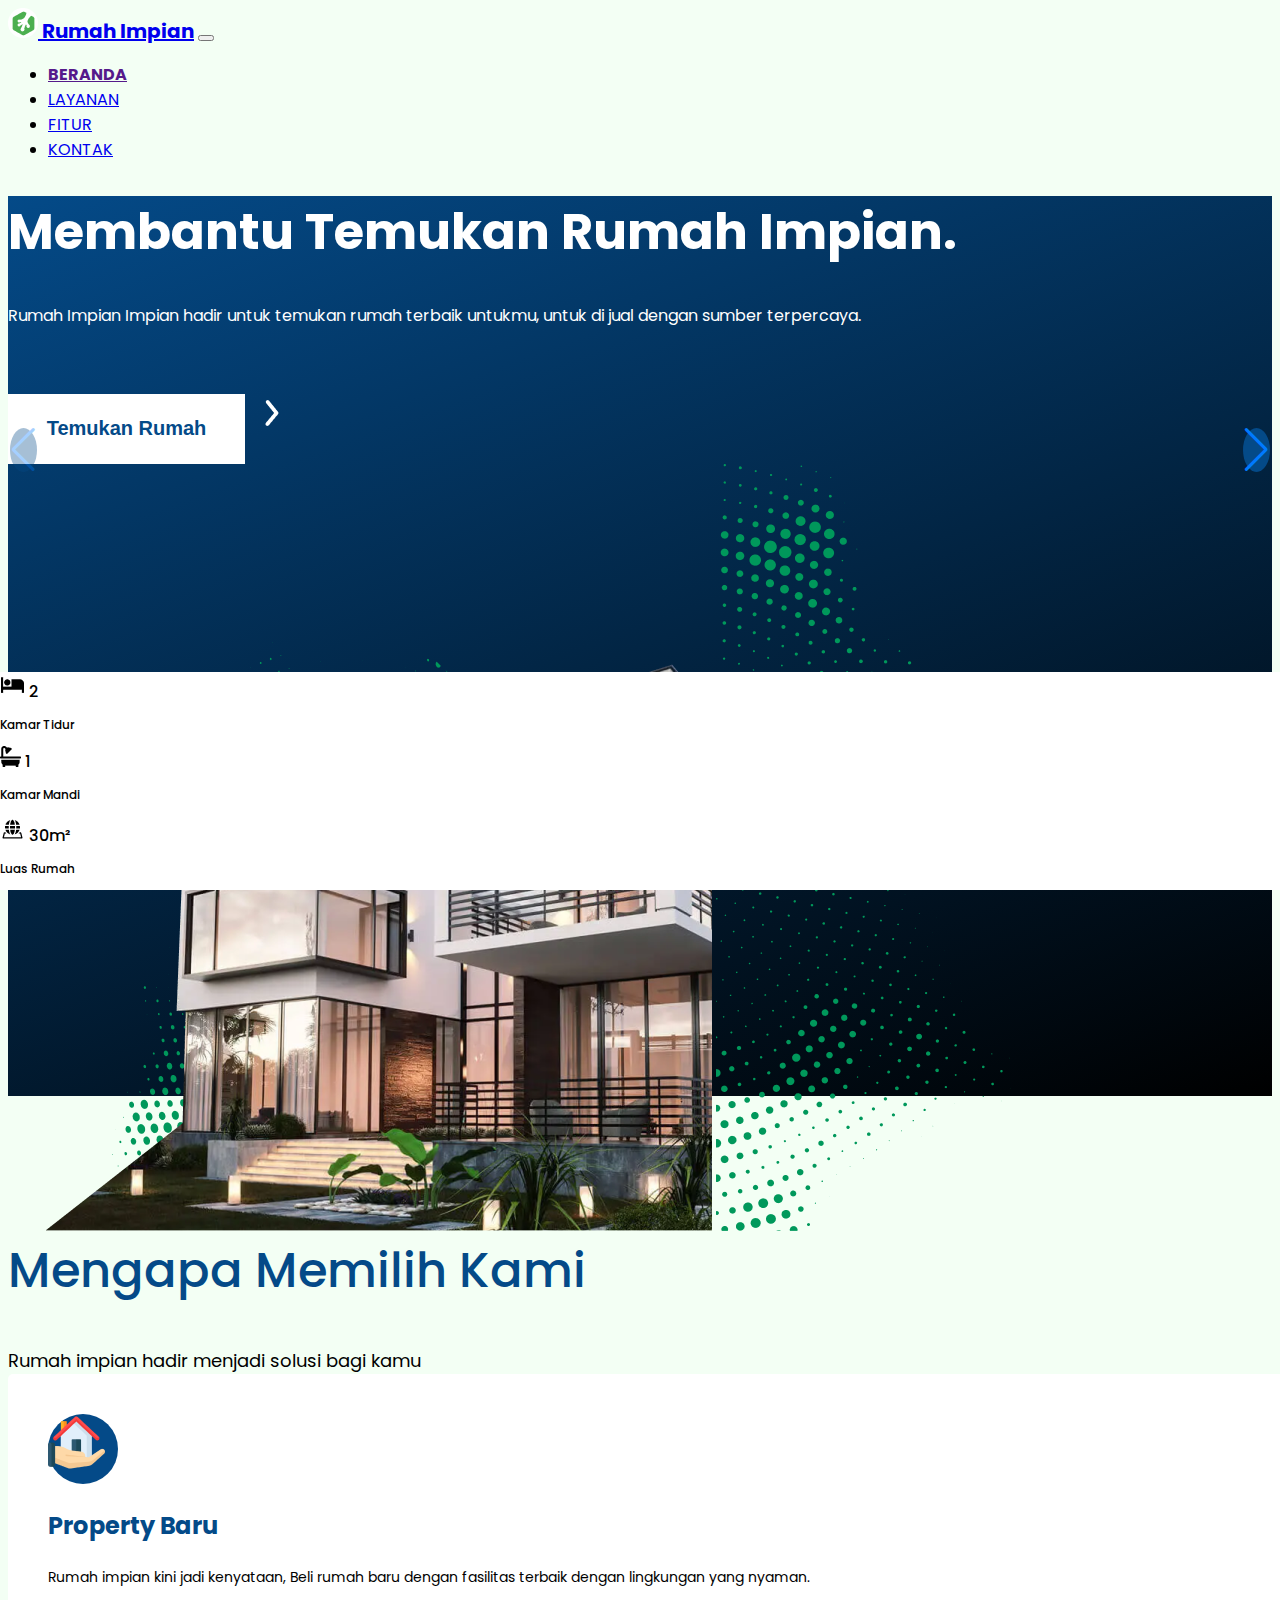
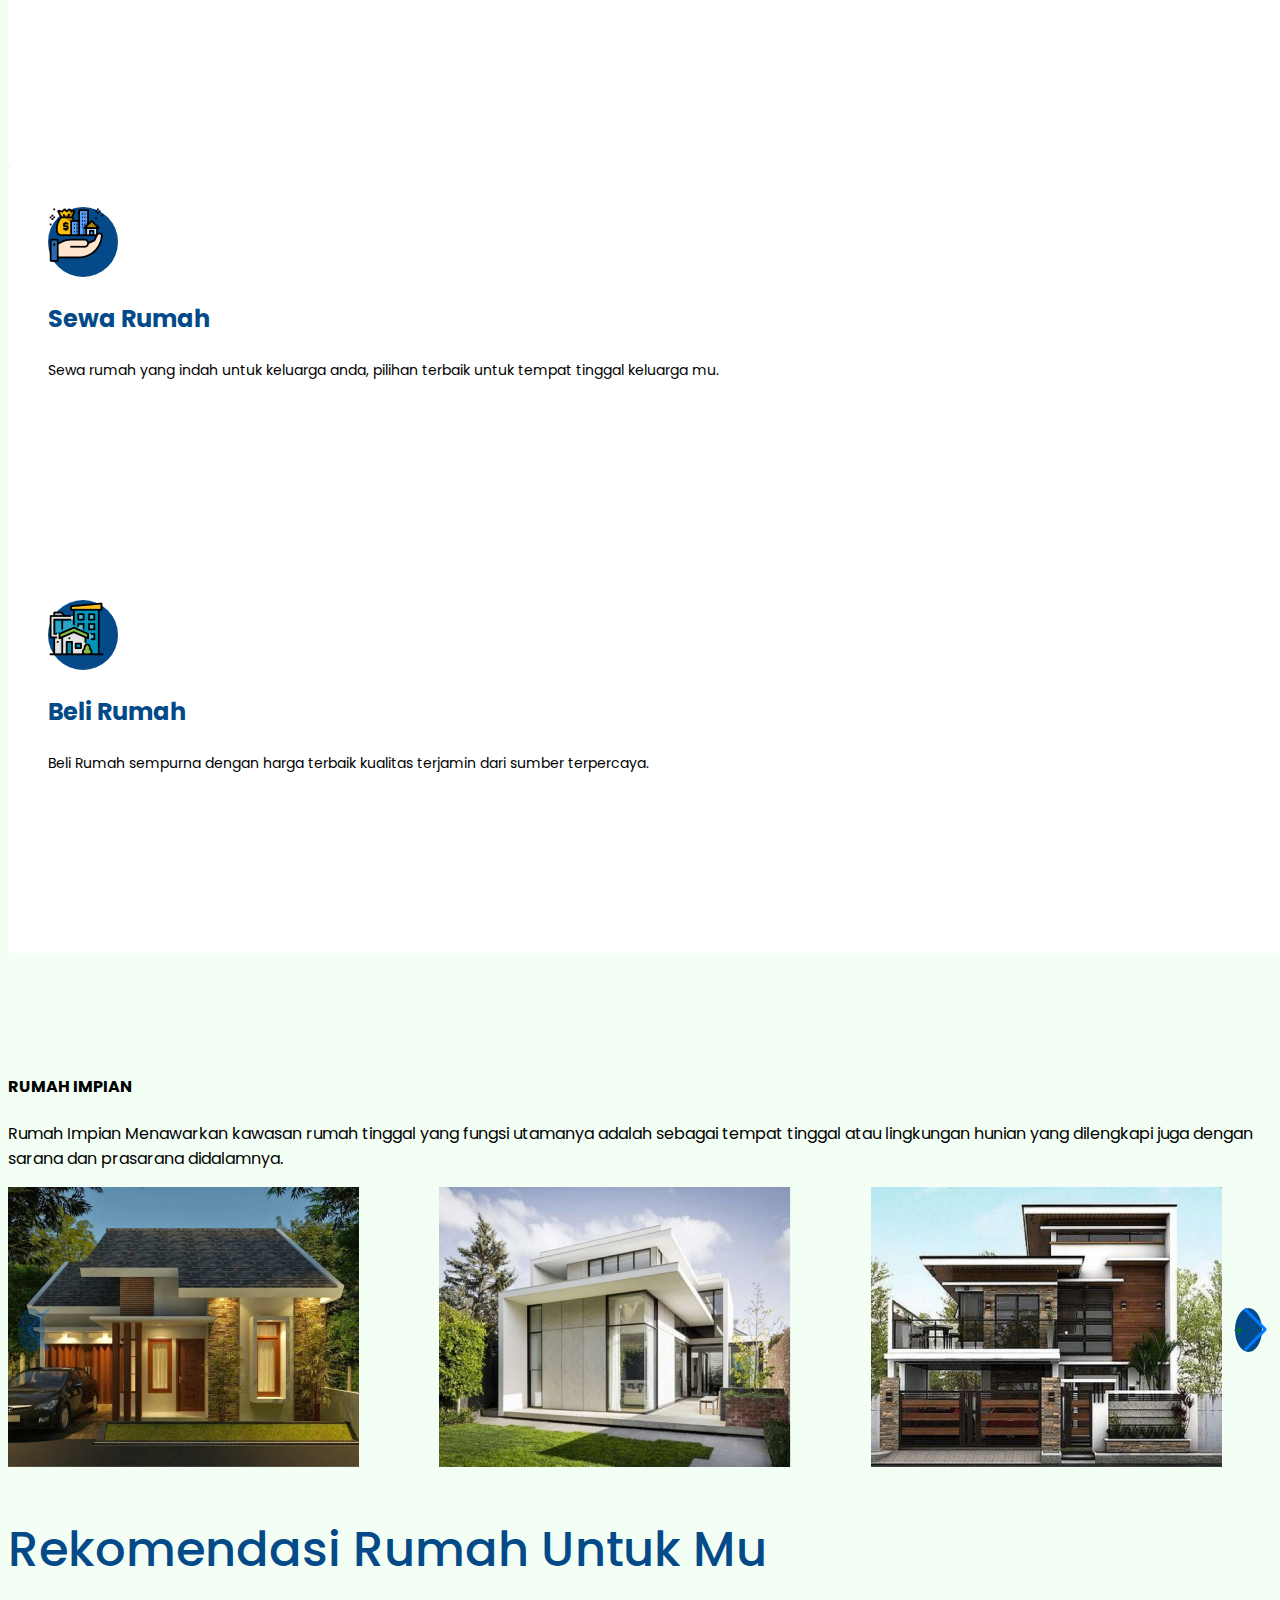
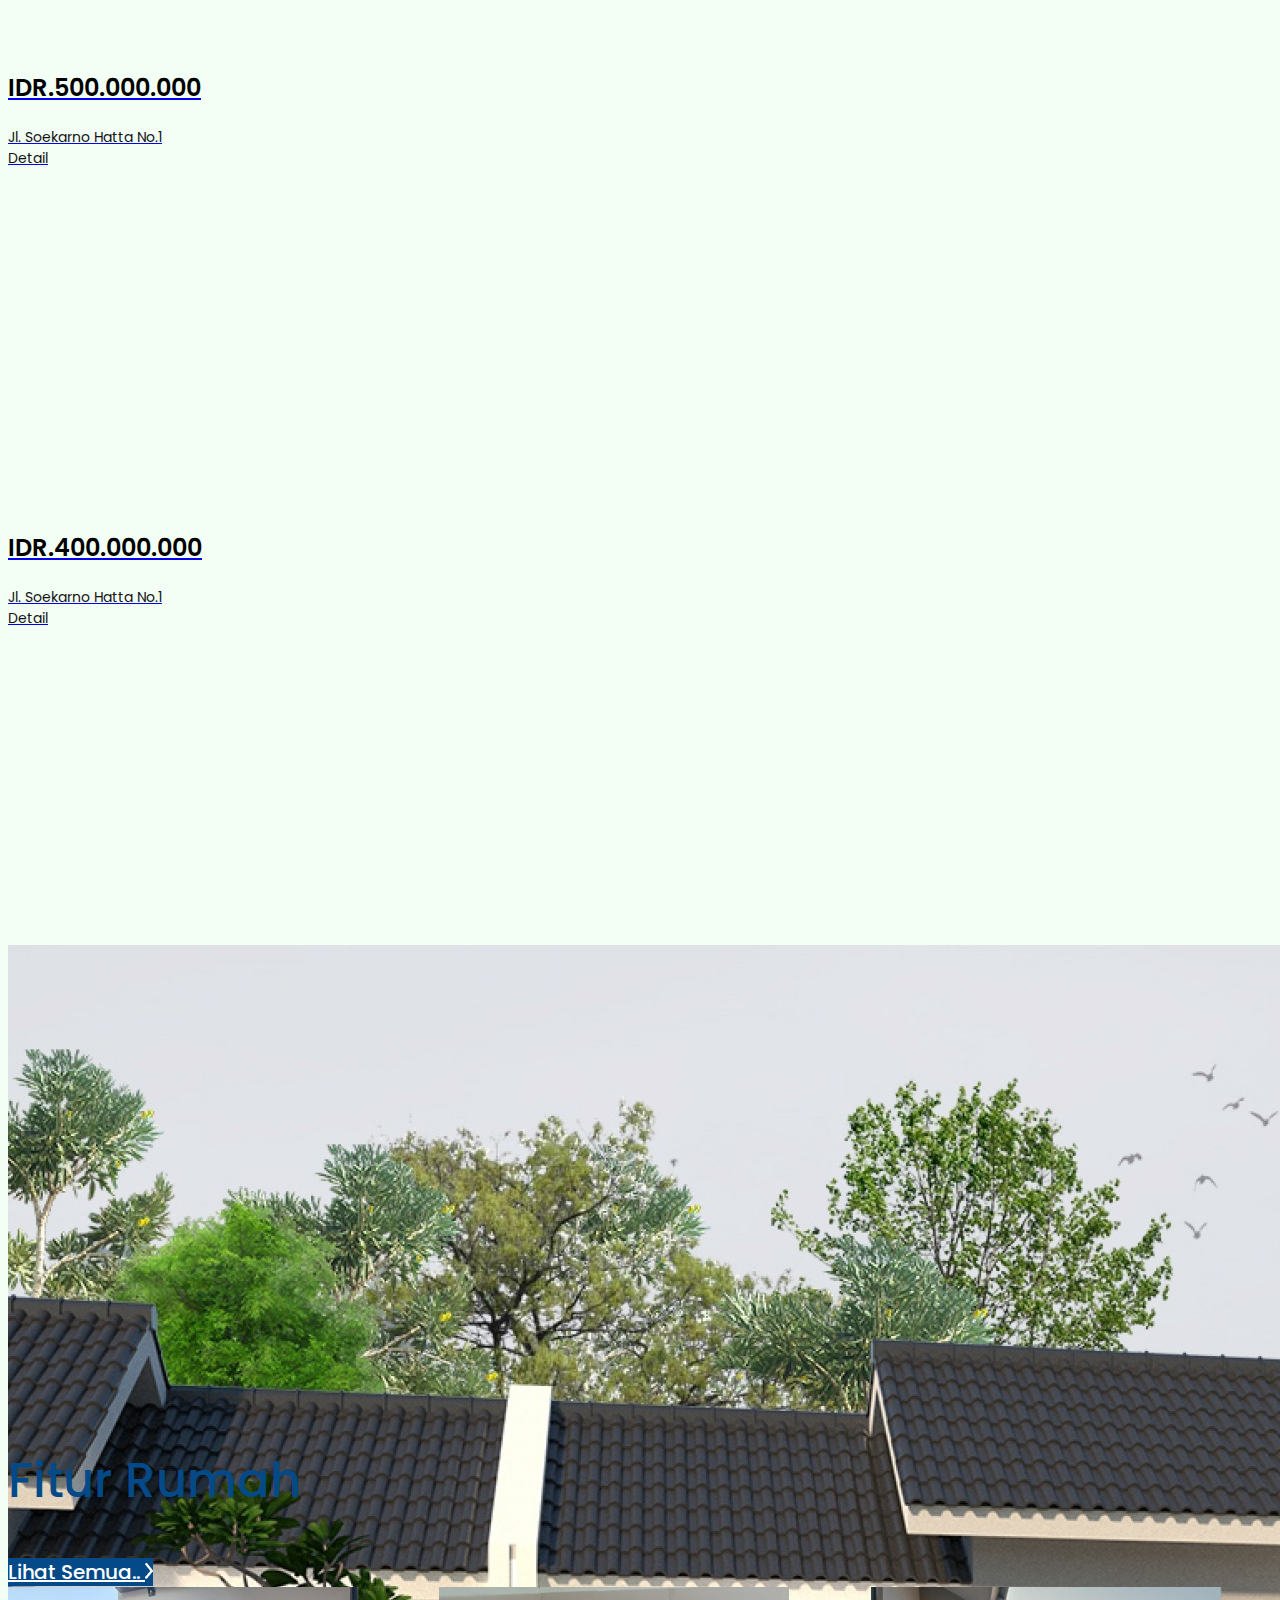
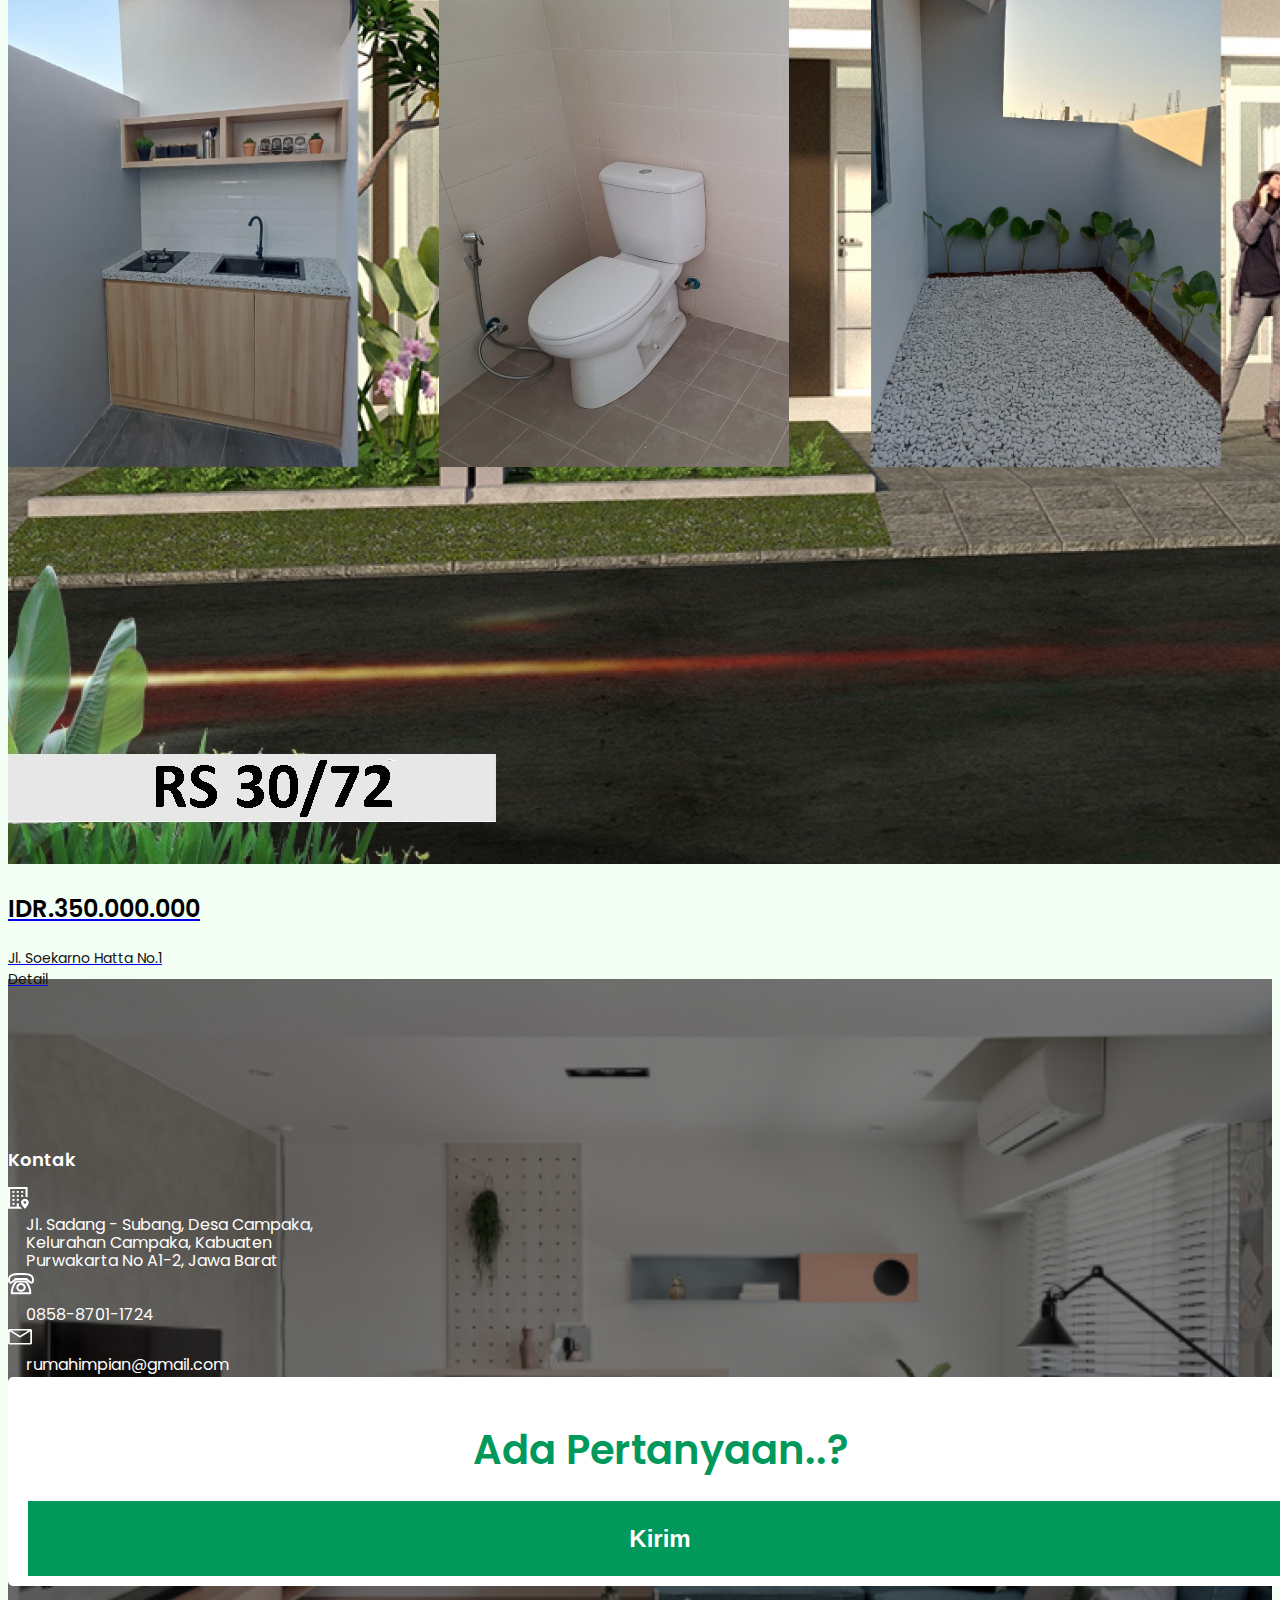
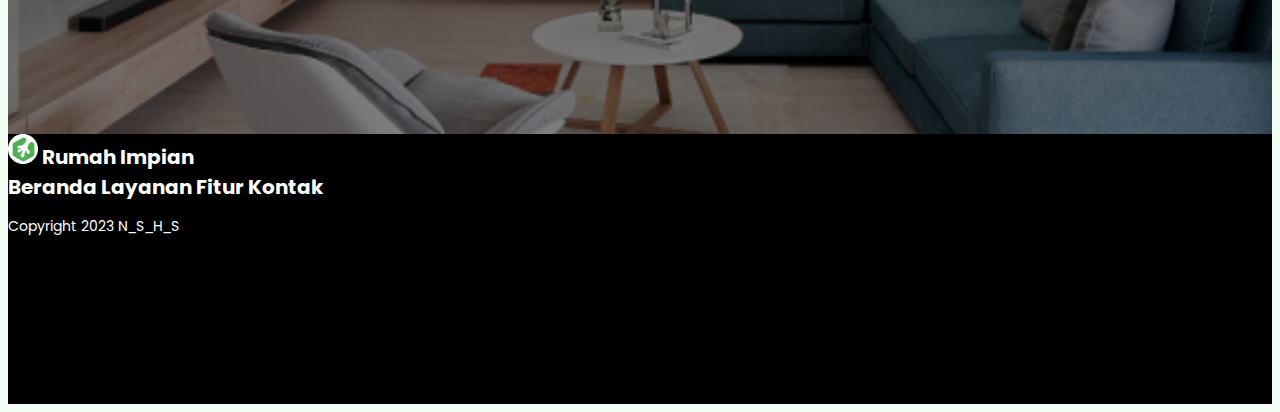
==== commit 46c51e01: "Update index.html" ====
--- a/index.html
+++ b/index.html
@@ -77,7 +77,7 @@
           <h1>Membantu Temukan
             Rumah Impian.</h1>
           <p><span class="fw-bold">Rumah Impian</span> Impian hadir untuk temukan rumah terbaik
-            untukmu, untuk di jual ataupun di sewa dengan sumber
+            untukmu, untuk di jual dengan sumber
             terpercaya.</p>
 
           <button class="button-lg-primary">Temukan Rumah</button>
@@ -212,7 +212,7 @@
             <a href="profil1.html">
               <div class="card-body">
                 <h4>IDR.500.000.000</h4>
-                <p class="mb-4 lh-sm">Jl. Soekarno Hatta No.1 <br> <span class="text-danger">Sewa</span> </p>
+                <p class="mb-4 lh-sm">Jl. Soekarno Hatta No.1 <br> <span class="text-danger">Detail</span> </p>
               </div>
 
               <div class="card-fasilitas d-flex justify-content-between px-4">
@@ -241,7 +241,7 @@
             <a href="profil2.html">
               <div class="card-body">
                 <h4>IDR.400.000.000</h4>
-                <p class="mb-4 lh-sm">Jl. Soekarno Hatta No.1 <br> <span class="text-danger">Sewa</span> </p>
+                <p class="mb-4 lh-sm">Jl. Soekarno Hatta No.1 <br> <span class="text-danger">Detail</span> </p>
               </div>
 
               <div class="card-fasilitas d-flex justify-content-between px-4">
@@ -270,7 +270,7 @@
             <a href="profil3.html">
               <div class="card-body">
                 <h4>IDR.350.000.000</h4>
-                <p class="mb-4 lh-sm">Jl. Soekarno Hatta No.1 <br> <span class="text-danger">Sewa</span> </p>
+                <p class="mb-4 lh-sm">Jl. Soekarno Hatta No.1 <br> <span class="text-danger">Detail</span> </p>
               </div>
 
               <div class="card-fasilitas d-flex justify-content-between px-4">
@@ -495,4 +495,4 @@
     -->
 </body>
 
-</html>+</html>
--- a/css/style.css
+++ b/css/style.css
@@ -1,602 +1,574 @@
-:root {
-    --pr-color : #044a88 /*#048853*/;
-}
-
-body {
-    font-family: 'Poppins', sans-serif;
-    background-color: #f3fff4;
-}
-
-/* Navbar Style */
-
-.navbar {
-    z-index: 3;
-}
-
-/* Navbar Color */
-
-.nav-color {
-    background-color: #0d6efd /*#007245*/;
-    transition: all ease-in-out 0.3s;
-}
-
-.bg-transparent {
-    transition: all ease-in 0.3s;
-}
-
-* {
-    z-index: 2;
-}
-
-.accsent-img {
-    z-index: 1;
-}
-
-.img-hero {
-    z-index: 1;
-}
-
-.navbar-brand {
-    font-weight: 700;
-    font-size: 20px;
-}
-
-.nav-link {
-    font-size: 16px;
-}
-
-.nav-link.active {
-    font-weight: 700;
-}
-
-.button-secondary {
-    width: 133px;
-    height: 40px;
-    background-color: #fff;
-    color: var(--pr-color);
-    border: none;
-    font-size: 16px;
-    font-weight: 700;
-}
-
-.button-primary {
-    width: 133px;
-    height: 40px;
-    background-color: transparent;
-    color: #fff;
-    border: none;
-    font-size: 16px;
-    font-weight: 400;
-}
-
-/* Hero Section */
-
-#hero {
-    background: linear-gradient(160deg, var(--pr-color), #000);
-    height: 100vh;
-    width: 100%;
-}
-
-.img-hero {
-    height: 100%;
-}
-
-.hero-tagline h1 {
-    color: #fff;
-    font-weight: 700;
-    font-size: 50px;
-    line-height: 72px;
-}
-
-.hero-tagline p {
-    font-size: 16px;
-    color: #fff;
-    margin-bottom: 60px;
-    margin-top: 20px;
-    line-height: 30px;
-    width: 85%;
-}
-
-.button-lg-primary {
-    width: 237px;
-    height: 70px;
-    background-color: #fff;
-    color: var(--pr-color);
-    border: none;
-    font-size: 20px;
-    font-weight: 700;
-}
-
-/* Layanan Section */
-
-#layanan {
-    padding: 100px 0;
-}
-
-h2 {
-    font-size: 48px;
-    font-weight: 500;
-    color: var(--pr-color);
-}
-
-.sub-title {
-    font-size: 18px;
-    color: #000;
-}
-
-.card-layanan {
-    width: 100%;
-    height: 313px;
-    border-radius: 5px;
-    background-color: #fff;
-    padding: 40px;
-    box-shadow: 0 0 7px 3px rgba(0, 0, 0, 0.005);
-
-    transition: all .2s ease-in;
-}
-
-.circle-icon {
-    width: 70px;
-    height: 70px;
-    background-color: var(--pr-color);
-    border-radius: 50%;
-
-    transition: all .1s ease-in;
-}
-
-.card-layanan h3 {
-    color: var(--pr-color);
-    font-size: 24px;
-
-    transition: all .2s ease-in;
-}
-
-.card-layanan p {
-    color: #000;
-    font-size: 14px;
-
-    transition: all .3s ease-in;
-}
-
-/* Hover */
-
-.card-layanan:hover {
-    width: 100%;
-    height: 313px;
-    border-radius: 5px;
-    background: linear-gradient(160deg, var(--pr-color), rgb(0, 0, 0));
-    padding: 40px;
-    box-shadow: 0 0 7px 3px rgba(0, 0, 0, 0.005);
-
-    transition: all .2s ease-in;
-}
-
-.card-layanan:hover .circle-icon {
-    background-color: #fff;
-    transition: all .2s ease-in;
-}
-
-.card-layanan:hover h3 {
-    color: #fff;
-    font-size: 24px;
-
-    transition: all .2s ease-in;
-}
-
-.card-layanan:hover p {
-    color: #fff;
-    font-size: 14px;
-
-    transition: all .2s ease-in;
-}
-
-/* Search Section */
-
-#search {
-    background-image: url(/Assets/img/search-background.png
-    );
-    height: 100vh;
-    background-repeat: no-repeat;
-    background-size: cover;
-    
-}
-
-#search h1 {
-    font-size: 48px;
-    font-style: normal;
-    font-weight: 600;
-    line-height: 72px;
-    letter-spacing: 0cm;
-    text-align: center;
-    color: #67c92e;
-}
-
-#search p {
-    font-size: 24px;
-    font-style: normal;
-    font-weight: 400;
-    line-height: 36px;
-    letter-spacing: 0cm;
-    text-align: center;
-    color: #42f569;
-}
-
-.input-cari {
-    height: 88px;
-}
-
-.input-cari:focus {
-    border: none;
-}
-
-.input-cari .button-secondary {
-    width: 200px;
-    height: 88px;
-    border-color: rgba(255, 255, 255, 0.8);
-    color: var(--pr-color);
-    font-size: 18px;
-    font-weight: 500;
-    border: none;
-    border-radius: 0 0 0 10px;
-}
-
-.input-cari .button-primary {
-    height: 88px;
-    background-color: var(--pr-color);
-    color: #fff;
-    border: none;
-    font-size: 36px;
-    font-weight: 500;
-    border-radius: 0 10px 0 10px;
-}
-
-.nav-tabs {
-    border: none;
-}
-
-.nav-tabs .nav-link {
-    background-color: rgba(255, 255, 255, 0.5);
-    border-radius: 0 0 0 0;
-}
-
-.nav-tabs .nav-link.active {
-    background-color: rgba(255, 255, 255, 0.8);
-    color: var(--pr-color);
-    border-radius: 0 9px 0 0;
-    font-weight: 500;
-}
-
-.nav-tabs .nav-link {
-    color: #000;
-    border: none;
-}
-
-/* Section Rekomendasi */
-.card {
-    height: 460px;
-    width: 95%;
-    border: none;
-}
-
-.card-body h4 {
-    color: #000000;
-    font-weight: 600;
-    font-size: 24px;
-    line-height: .8rem;
-}
-
-.card-body p {
-    color: #141414;
-    font-weight: 400;
-    font-size: 14px;
-}
-
-.card:hover {
-    background: linear-gradient(170deg, var(--pr-color), #007245, #007245, #000);
-    box-shadow: 0 10px 20px rgba(0, 0, 0, .25);
-    transition: all ease-in-out .3s;
-}
-
-.card:hover .card-body h4 {
-    color: #fff;
-    transition: all ease-in-out .3s;
-}
-
-.card:hover .card-body p {
-    color: #fff;
-    transition: all ease-in-out .3s;
-}
-
-.card-fasilitas {
-    position: absolute;
-    right: 0;
-    left: 0;
-    bottom: 10px;
-    background-color: #fff;
-}
-
-.card-fasilitas span {
-    font-weight: 500;
-    margin-top: 18px;
-    color: #000;
-}
-
-.card-fasilitas p {
-    font-size: 12px;
-    color: #000;
-}
-
-/* Card Fasilitas */
-.button-fitur {
-   width: 238px;
-   height: 63px;
-   background-color: var(--pr-color);
-   border: none;
-   font-size: 20px;
-   font-weight: 500;
-   color: #fff; 
-}
-
-#fitur h2 {
-    font-size: 48px;
-    font-weight: 500;
-}
-
-.card-fitur h5 {
-    color: #fff;
-    font-size: 36px;
-    font-weight: 600;
-}
-
-.card-fitur span {
-    color: #fff;
-    font-size: 14px;
-}
-
-.card-fitur h6 {
-    color: #fff;
-    font-size: 24px;
-    font-weight: 600;
-}
-
-.card-fitur button {
-    background-color: var(--pr-color);
-    color: #fff;
-    border: none;
-    width: 150px;
-    height: 45px;
-    font-size: 18px;
-    font-weight: 500;
-}
-
-.card-fitur .overlay {
-    background-color: rgba(0, 0, 0, 0);
-    opacity: 0;
-    transition: all ease-in-out .3s;
-}
-
-.card-fitur .overlay:hover {
-    background-color: rgba(0, 0, 0, 0.6);
-    opacity: 1;
-}
-
-.swiper-button-next {
-    border: none;
-    border-radius: 50%;
-    width: 65px;
-    height: 65px;
-    background-color: var(--pr-color);
-    padding: 0;
-}
-
-.swiper-button-prev {
-    border: none;
-    border-radius: 50%;
-    width: 61px;
-    height: 61px;
-    background-color: var(--pr-color);
-    padding: 0;
-}
-
-.col-2 {
-	width: 50%;
-	min-height: 200px;
-	padding:10px;
-	box-sizing: border-box;
-	float: left;
-}
-.col-2 img {
-	border:1px solid #f9f9f9;
-	padding:5px;
-	box-sizing: border-box;
-}
-.col-2 h3 {
-	margin-bottom: 10px;
-    color: #044a88;
-}
-.col-2 h4 {
-	color: #C70039;
-}
-.col-2 p {
-	margin:15px 0;
-	text-align: justify;
-	line-height: 25px;
-	font-size:18px;
-}
-
-#contct {
-    background-image: url(../Assets/img/bg\ contact.png);
-    background-size: cover;
-    background-repeat: no-repeat;
-}
-
-#contct .overlay {
-    background: rgba(0, 0, 0, 0.5);
-}
-
-#contct .container {
-    padding: 148px 0 148px 0;
-}
-
-#contct h3 {
-    color: #FFF;
-    font-size: 40px;
-    font-style: normal;
-    font-weight: 600;
-    line-height: 60px;
-    width: 441px;
-}
-
-#contct h6 {
-    font-weight: 600;
-    font-size: 18px;
-    line-height: 27px;
-    color: #FFFFFF;
-    margin: 19px 0 14px 0;
-}
-
-#contact {
-    background-image: url(../Assets/img/bg\ contact.png);
-    margin-top: 158px;
-    background-size: cover;
-    background-repeat: no-repeat;
-}
-
-#contact .overlay {
-    background: rgba(0, 0, 0, 0.5);
-}
-
-#contact .container {
-    padding: 148px 0 148px 0;
-}
-
-#contact h3 {
-    color: #FFF;
-    font-size: 40px;
-    font-style: normal;
-    font-weight: 600;
-    line-height: 60px;
-    width: 441px;
-}
-
-#contact h6 {
-    font-weight: 600;
-    font-size: 18px;
-    line-height: 27px;
-    color: #FFFFFF;
-    margin: 19px 0 14px 0;
-}
-
-.kontak a {
-    font-style: normal;
-    font-weight: normal;
-    font-size: 16px;
-    line-height: 18px;
-    color: #FFFFFF;
-    text-decoration: none;
-    margin-left: 18px;
-    width: 332px;
-    display: inline-block;
-}
-
-.linkrumahimpian {
-    font-style: normal;
-    font-weight: normal;
-    font-size: 16px;
-    line-height: 18px;
-    color: #FFFFFF;
-    text-decoration: none;
-}
-
-.card-contact {
-    width: 100%;
-    height: 0 px;
-    background-color: #FFFFFF;
-    border-radius: 5px;
-    padding: 10px 20px;
-}
-
-.card-contact h2 {
-    font-family: Poppins;
-    font-style: normal;
-    font-weight: 600;
-    font-size: 40px;
-    line-height: 60px;
-    color: #00985B;
-    text-align: center;
-    margin-bottom: 21px;
-}
-
-.form-control {
-    background: #c4c4c4;
-    height: 75px !important;
-    border-radius: 0;
-}
-
-.form-floating label {
-    font-style: normal;
-    font-weight: normal;
-    font-size: 16px;
-    line-height: 18px;
-    color: #717171;
-}
-
-.button-kontak {
-    width: 100%;
-    height: 75px;
-    background: #00985B;
-    border: none;
-    font-weight: 600;
-    font-size: 24px;
-    line-height: 36px;
-    color: #FFFFFF;
-}
-
-footer {
-    width: 100%;
-    height: 270px;
-    background: #000000;
-}
-
-.copyright {
-    bottom: 1%;
-    color: #fff;
-    font-family: Poppins;
-    font-style: normal;
-    font-weight: normal;
-    font-size: 14px;
-    line-height: 21px;
-}
-
-footer a {
-    font-family: Poppins;
-    font-style: normal;
-    font-weight: bold;
-    font-size: 20px;
-    line-height: 30px;
-    color: #FFFFFF;
-    text-decoration: none;
-}
-.swiper-buton-prev:after,
-.swiper-buton-next:after {
-  content: '';
-}
-
-/* Swiper class */
-.swiper-buton-next,
-.swiper-buton-prev {
-  top: initial;
-  bottom: 5%;
-  width: initial;
-  height: initial;
-  background-color: var(--container-color);
-  box-shadow: 0 4px 12px hsla(0, 0%, 20%, .1);
-  padding: .25rem;
-  font-size: 1.5rem;
-  color: var(--first-color);
-}
-
-.swiper-buton-next {
-  right: initial;
-  left: 4rem;
-}
+:root {
+    --pr-color : #044a88 /*#048853*/;
+}
+
+body {
+    font-family: 'Poppins', sans-serif;
+    background-color: #f3fff4;
+}
+
+/* Navbar Style */
+
+.navbar {
+    z-index: 3;
+}
+
+/* Navbar Color */
+
+.nav-color {
+    background-color: #0d6efd /*#007245*/;
+    transition: all ease-in-out 0.3s;
+}
+
+.bg-transparent {
+    transition: all ease-in 0.3s;
+}
+
+* {
+    z-index: 2;
+}
+
+.accsent-img {
+    z-index: 1;
+}
+
+.img-hero {
+    z-index: 1;
+}
+
+.navbar-brand {
+    font-weight: 700;
+    font-size: 20px;
+}
+
+.nav-link {
+    font-size: 16px;
+}
+
+.nav-link.active {
+    font-weight: 700;
+}
+
+.button-secondary {
+    width: 133px;
+    height: 40px;
+    background-color: #fff;
+    color: var(--pr-color);
+    border: none;
+    font-size: 16px;
+    font-weight: 700;
+}
+
+.button-primary {
+    width: 133px;
+    height: 40px;
+    background-color: transparent;
+    color: #fff;
+    border: none;
+    font-size: 16px;
+    font-weight: 400;
+}
+
+/* Hero Section */
+
+#hero {
+    background: linear-gradient(160deg, var(--pr-color), #000);
+    height: 100vh;
+    width: 100%;
+}
+
+.img-hero {
+    height: 100%;
+}
+
+.hero-tagline h1 {
+    color: #fff;
+    font-weight: 700;
+    font-size: 50px;
+    line-height: 72px;
+}
+
+.hero-tagline p {
+    font-size: 16px;
+    color: #fff;
+    margin-bottom: 60px;
+    margin-top: 20px;
+    line-height: 30px;
+    width: 85%;
+}
+
+.button-lg-primary {
+    width: 237px;
+    height: 70px;
+    background-color: #fff;
+    color: var(--pr-color);
+    border: none;
+    font-size: 20px;
+    font-weight: 700;
+}
+
+/* Layanan Section */
+
+#layanan {
+    padding: 100px 0;
+}
+
+h2 {
+    font-size: 48px;
+    font-weight: 500;
+    color: var(--pr-color);
+}
+
+.sub-title {
+    font-size: 18px;
+    color: #000;
+}
+
+.card-layanan {
+    width: 100%;
+    height: 313px;
+    border-radius: 5px;
+    background-color: #fff;
+    padding: 40px;
+    box-shadow: 0 0 7px 3px rgba(0, 0, 0, 0.005);
+
+    transition: all .2s ease-in;
+}
+
+.circle-icon {
+    width: 70px;
+    height: 70px;
+    background-color: var(--pr-color);
+    border-radius: 50%;
+
+    transition: all .1s ease-in;
+}
+
+.card-layanan h3 {
+    color: var(--pr-color);
+    font-size: 24px;
+
+    transition: all .2s ease-in;
+}
+
+.card-layanan p {
+    color: #000;
+    font-size: 14px;
+
+    transition: all .3s ease-in;
+}
+
+/* Hover */
+
+.card-layanan:hover {
+    width: 100%;
+    height: 313px;
+    border-radius: 5px;
+    background: linear-gradient(160deg, var(--pr-color), rgb(0, 0, 0));
+    padding: 40px;
+    box-shadow: 0 0 7px 3px rgba(0, 0, 0, 0.005);
+
+    transition: all .2s ease-in;
+}
+
+.card-layanan:hover .circle-icon {
+    background-color: #fff;
+    transition: all .2s ease-in;
+}
+
+.card-layanan:hover h3 {
+    color: #fff;
+    font-size: 24px;
+
+    transition: all .2s ease-in;
+}
+
+.card-layanan:hover p {
+    color: #fff;
+    font-size: 14px;
+
+    transition: all .2s ease-in;
+}
+
+/* Search Section */
+
+#search {
+    background-image: url(/Assets/img/search-background.png
+    );
+    height: 100vh;
+    background-repeat: no-repeat;
+    background-size: cover;
+    
+}
+
+#search h1 {
+    font-size: 48px;
+    font-style: normal;
+    font-weight: 600;
+    line-height: 72px;
+    letter-spacing: 0cm;
+    text-align: center;
+    color: #67c92e;
+}
+
+#search p {
+    font-size: 24px;
+    font-style: normal;
+    font-weight: 400;
+    line-height: 36px;
+    letter-spacing: 0cm;
+    text-align: center;
+    color: #42f569;
+}
+
+.input-cari {
+    height: 88px;
+}
+
+.input-cari:focus {
+    border: none;
+}
+
+.input-cari .button-secondary {
+    width: 200px;
+    height: 88px;
+    border-color: rgba(255, 255, 255, 0.8);
+    color: var(--pr-color);
+    font-size: 18px;
+    font-weight: 500;
+    border: none;
+    border-radius: 0 0 0 10px;
+}
+
+.input-cari .button-primary {
+    height: 88px;
+    background-color: var(--pr-color);
+    color: #fff;
+    border: none;
+    font-size: 36px;
+    font-weight: 500;
+    border-radius: 0 10px 0 10px;
+}
+
+.nav-tabs {
+    border: none;
+}
+
+.nav-tabs .nav-link {
+    background-color: rgba(255, 255, 255, 0.5);
+    border-radius: 0 0 0 0;
+}
+
+.nav-tabs .nav-link.active {
+    background-color: rgba(255, 255, 255, 0.8);
+    color: var(--pr-color);
+    border-radius: 0 9px 0 0;
+    font-weight: 500;
+}
+
+.nav-tabs .nav-link {
+    color: #000;
+    border: none;
+}
+
+/* Section Rekomendasi */
+.card {
+    height: 460px;
+    width: 95%;
+    border: none;
+}
+
+.card-body h4 {
+    color: #000000;
+    font-weight: 600;
+    font-size: 24px;
+    line-height: .8rem;
+}
+
+.card-body p {
+    color: #141414;
+    font-weight: 400;
+    font-size: 14px;
+}
+
+.card:hover {
+    background: linear-gradient(170deg, var(--pr-color), #007245, #007245, #000);
+    box-shadow: 0 10px 20px rgba(0, 0, 0, .25);
+    transition: all ease-in-out .3s;
+}
+
+.card:hover .card-body h4 {
+    color: #fff;
+    transition: all ease-in-out .3s;
+}
+
+.card:hover .card-body p {
+    color: #fff;
+    transition: all ease-in-out .3s;
+}
+
+.card-fasilitas {
+    position: absolute;
+    right: 0;
+    left: 0;
+    bottom: 10px;
+    background-color: #fff;
+}
+
+.card-fasilitas span {
+    font-weight: 500;
+    margin-top: 18px;
+    color: #000;
+}
+
+.card-fasilitas p {
+    font-size: 12px;
+    color: #000;
+}
+
+/* Card Fasilitas */
+.button-fitur {
+   width: 238px;
+   height: 63px;
+   background-color: var(--pr-color);
+   border: none;
+   font-size: 20px;
+   font-weight: 500;
+   color: #fff; 
+}
+
+#fitur {
+    margin-bottom: 158px;
+}
+
+#fitur h2 {
+    font-size: 48px;
+    font-weight: 500;
+}
+
+.card-fitur h5 {
+    color: #fff;
+    font-size: 36px;
+    font-weight: 600;
+}
+
+.card-fitur span {
+    color: #fff;
+    font-size: 14px;
+}
+
+.card-fitur h6 {
+    color: #fff;
+    font-size: 24px;
+    font-weight: 600;
+}
+
+.card-fitur button {
+    background-color: var(--pr-color);
+    color: #fff;
+    border: none;
+    width: 150px;
+    height: 45px;
+    font-size: 18px;
+    font-weight: 500;
+}
+
+.card-fitur .overlay {
+    background-color: rgba(0, 0, 0, 0);
+    opacity: 0;
+    transition: all ease-in-out .3s;
+}
+
+.card-fitur .overlay:hover {
+    background-color: rgba(0, 0, 0, 0.6);
+    opacity: 1;
+}
+
+.swiper-button-next {
+    border: none;
+    border-radius: 50%;
+    width: 65px;
+    height: 65px;
+    background-color: var(--pr-color);
+    padding: 0;
+}
+
+.swiper-button-prev {
+    border: none;
+    border-radius: 50%;
+    width: 61px;
+    height: 61px;
+    background-color: var(--pr-color);
+    padding: 0;
+}
+
+.col-2 {
+	width: 50%;
+	min-height: 200px;
+	padding:10px;
+	box-sizing: border-box;
+	float: left;
+}
+.col-2 img {
+	border:1px solid #f9f9f9;
+	padding:5px;
+	box-sizing: border-box;
+}
+.col-2 h3 {
+	margin-bottom: 10px;
+    color: #044a88;
+}
+.col-2 h4 {
+	color: #C70039;
+}
+.col-2 p {
+	margin:15px 0;
+	text-align: justify;
+	line-height: 25px;
+	font-size:18px;
+}
+
+#contact {
+    background-image: url(../Assets/img/bg\ contact.png);
+    background-size: cover;
+    background-repeat: no-repeat;
+}
+
+#contact .overlay {
+    background: rgba(0, 0, 0, 0.5);
+}
+
+#contact .container {
+    padding: 148px 0 148px 0;
+}
+
+#contact h3 {
+    color: #FFF;
+    font-size: 40px;
+    font-style: normal;
+    font-weight: 600;
+    line-height: 60px;
+    width: 441px;
+}
+
+#contact h6 {
+    font-weight: 600;
+    font-size: 18px;
+    line-height: 27px;
+    color: #FFFFFF;
+    margin: 19px 0 14px 0;
+}
+
+.kontak a {
+    font-style: normal;
+    font-weight: normal;
+    font-size: 16px;
+    line-height: 18px;
+    color: #FFFFFF;
+    text-decoration: none;
+    margin-left: 18px;
+    width: 332px;
+    display: inline-block;
+}
+
+.linkrumahimpian {
+    font-style: normal;
+    font-weight: normal;
+    font-size: 16px;
+    line-height: 18px;
+    color: #FFFFFF;
+    text-decoration: none;
+}
+
+.card-contact {
+    width: 100%;
+    height: 0 px;
+    background-color: #FFFFFF;
+    border-radius: 5px;
+    padding: 10px 20px;
+}
+
+.card-contact h2 {
+    font-family: Poppins;
+    font-style: normal;
+    font-weight: 600;
+    font-size: 40px;
+    line-height: 60px;
+    color: #00985B;
+    text-align: center;
+    margin-bottom: 21px;
+}
+
+.form-control {
+    background: #c4c4c4;
+    height: 75px !important;
+    border-radius: 0;
+}
+
+.form-floating label {
+    font-style: normal;
+    font-weight: normal;
+    font-size: 16px;
+    line-height: 18px;
+    color: #717171;
+}
+
+.button-kontak {
+    width: 100%;
+    height: 75px;
+    background: #00985B;
+    border: none;
+    font-weight: 600;
+    font-size: 24px;
+    line-height: 36px;
+    color: #FFFFFF;
+}
+
+footer {
+    width: 100%;
+    height: 270px;
+    background: #000000;
+}
+
+.copyright {
+    bottom: 1%;
+    color: #fff;
+    font-family: Poppins;
+    font-style: normal;
+    font-weight: normal;
+    font-size: 14px;
+    line-height: 21px;
+}
+
+footer a {
+    font-family: Poppins;
+    font-style: normal;
+    font-weight: bold;
+    font-size: 20px;
+    line-height: 30px;
+    color: #FFFFFF;
+    text-decoration: none;
+}
+.swiper-buton-prev:after,
+.swiper-buton-next:after {
+  content: '';
+}
+
+/* Swiper class */
+.swiper-buton-next,
+.swiper-buton-prev {
+  top: initial;
+  bottom: 5%;
+  width: initial;
+  height: initial;
+  background-color: var(--container-color);
+  box-shadow: 0 4px 12px hsla(0, 0%, 20%, .1);
+  padding: .25rem;
+  font-size: 1.5rem;
+  color: var(--first-color);
+}
+
+.swiper-buton-next {
+  right: initial;
+  left: 4rem;
+}
--- a/css/responsive.css
+++ b/css/responsive.css
@@ -1,64 +1,113 @@
-@media screen and (max-width : 922px){
-    .input-cari .button-secondary {
-        width: 120px;
-        font-size: 14px;
-    }
-
-    .input-cari .button-primary {
-        font-size: 24px;
-    }
-}
-
-@media screen and (max-width : 576px){
-    .hero-tagline h1 {
-       line-height: 52px; 
-    }
-
-    .img-hero {
-        width: 75%;
-        height: auto;
-    }
-
-    h2 {
-        font-size: 34px;
-    }
-
-    .sub-title {
-        font-size: 16px;
-    }
-
-    .card-layanan {
-        margin: 15px 0 ;
-    }
-
-    #search h2 {
-        font-size: 42px;
-        line-height: 52px;
-    }
-
-    #search p {
-        font-size: 18px;
-        line-height: 24px;
-    }
-
-    .input-cari .button-secondary {
-        width: 50%;
-        height: 60px;
-        border-radius: 0;
-    }
-
-    .input-cari .button-primary {
-        height: 60px;
-        width: 30%;
-        font-size: 20px;
-        border-radius: 0 0 10px 0;
-    }
-
-    .input-cari .form-control {
-        height: 60px !important;
-    }
-}
-
-@media screen and (max-width :350px){
-    
-}+@media screen and (max-width : 922px){
+    .input-cari .button-secondary {
+        width: 120px;
+        font-size: 14px;
+    }
+
+    .input-cari .button-primary {
+        font-size: 24px;
+    }
+
+    .swiper-slide {
+        width: 30%;
+    }
+}
+
+
+@media screen and (max-width : 576px){
+    .hero-tagline h1 {
+       line-height: 52px; 
+    }
+
+    .img-hero {
+        width: 75%;
+        height: auto;
+    }
+
+    h2 {
+        font-size: 34px;
+    }
+
+    .sub-title {
+        font-size: 16px;
+    }
+
+    .card-layanan {
+        margin: 15px 0 ;
+    }
+
+    #search h2 {
+        font-size: 42px;
+        line-height: 52px;
+    }
+
+    #search p {
+        font-size: 18px;
+        line-height: 24px;
+    }
+
+    .input-cari .button-secondary {
+        width: 50%;
+        height: 60px;
+        border-radius: 0;
+    }
+
+    .input-cari .button-primary {
+        height: 60px;
+        width: 30%;
+        font-size: 20px;
+        border-radius: 0 0 10px 0;
+    }
+
+    .input-cari .form-control {
+        height: 60px !important;
+    }
+
+    #clients .col-md-4 {
+        margin-bottom: 20px;
+    }
+
+    #clients .swiper-slide img {
+        height: auto;
+        width: 100%;
+    }
+}
+
+@media screen and (max-width: 350px) {
+    .hero-tagline h1 {
+        font-size: 24px;
+        line-height: 32px;
+    }
+
+    h2 {
+        font-size: 28px;
+    }
+
+    .input-cari .button-secondary {
+        width: 100px;
+        font-size: 12px;
+    }
+
+    .input-cari .button-primary {
+        font-size: 18px;
+        width: 40%;
+    }
+
+    .card-layanan {
+        margin: 10px 0;
+    }
+
+    .sub-title {
+        font-size: 14px;
+        margin-bottom: 10px;
+    }
+
+    .icon {
+        width: 24px;
+        height: 24px;
+    }
+
+    .navbar {
+        font-size: 12px;
+    }
+}
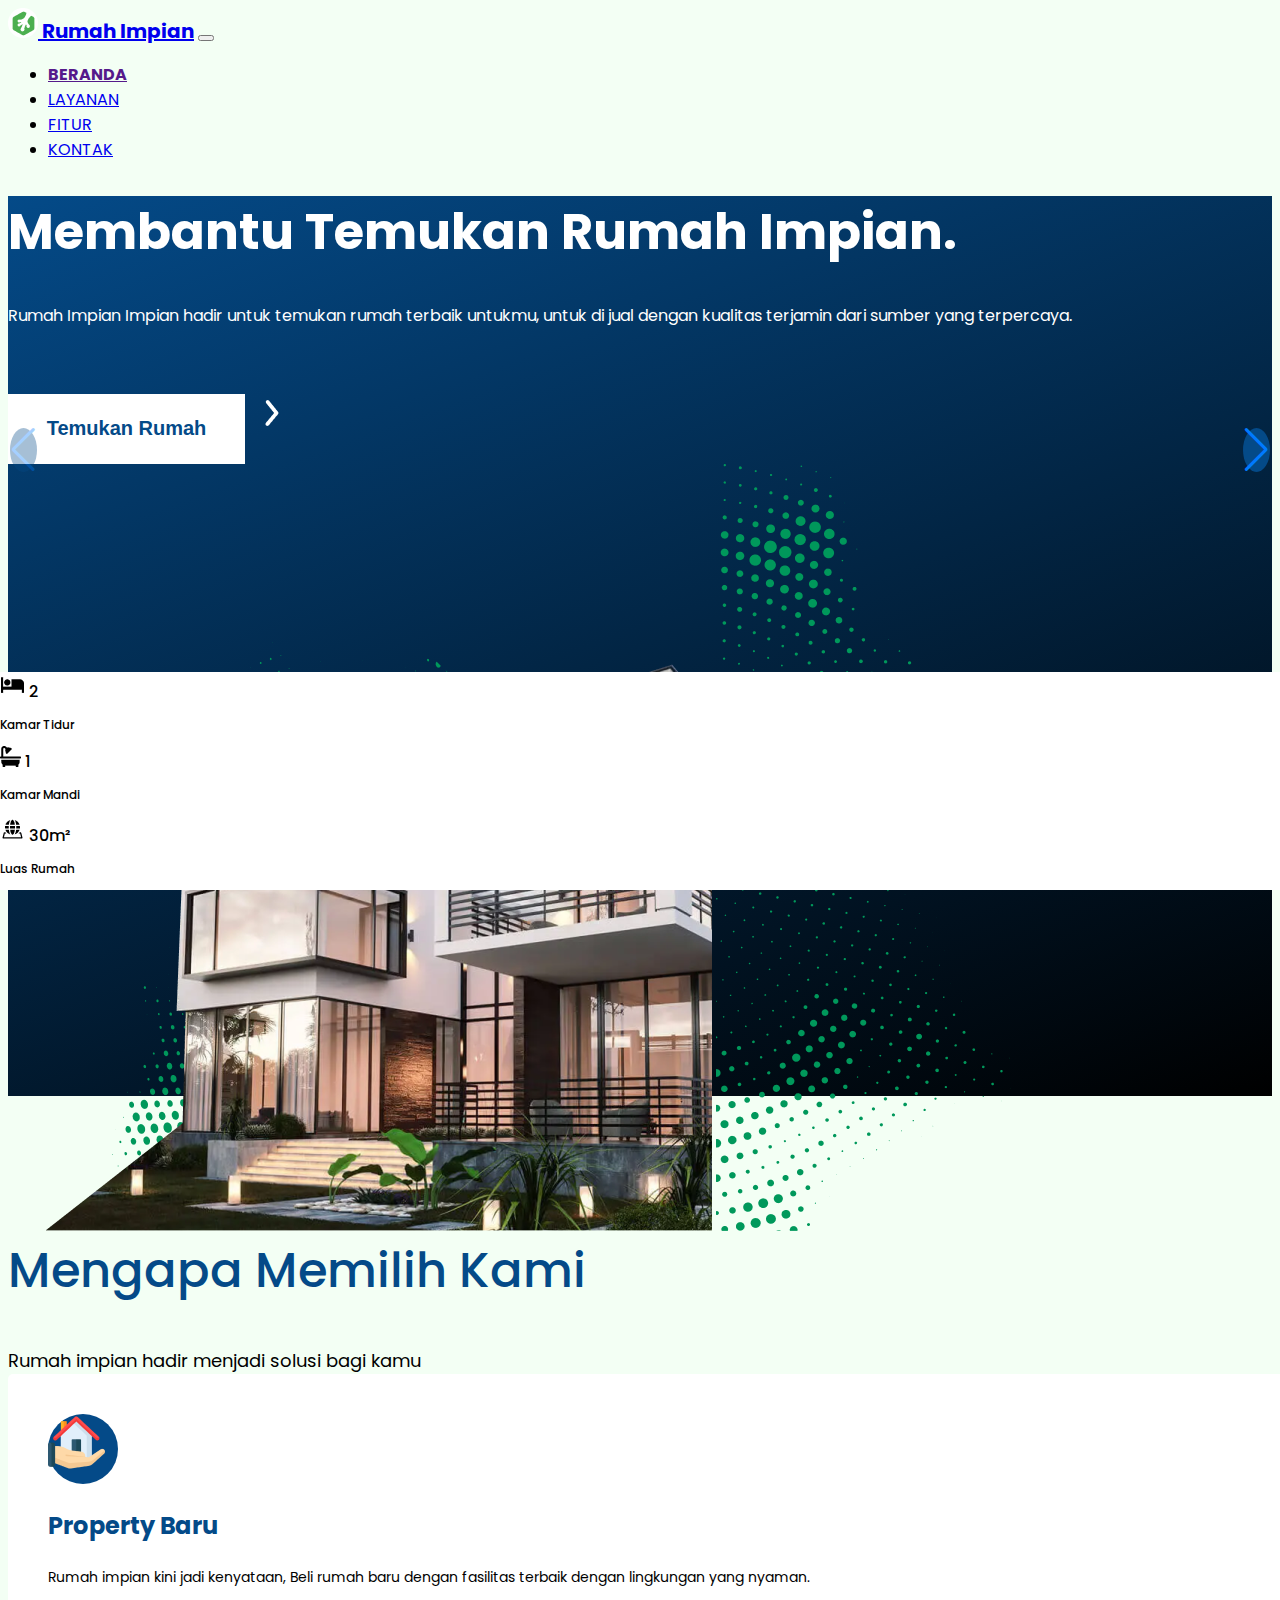
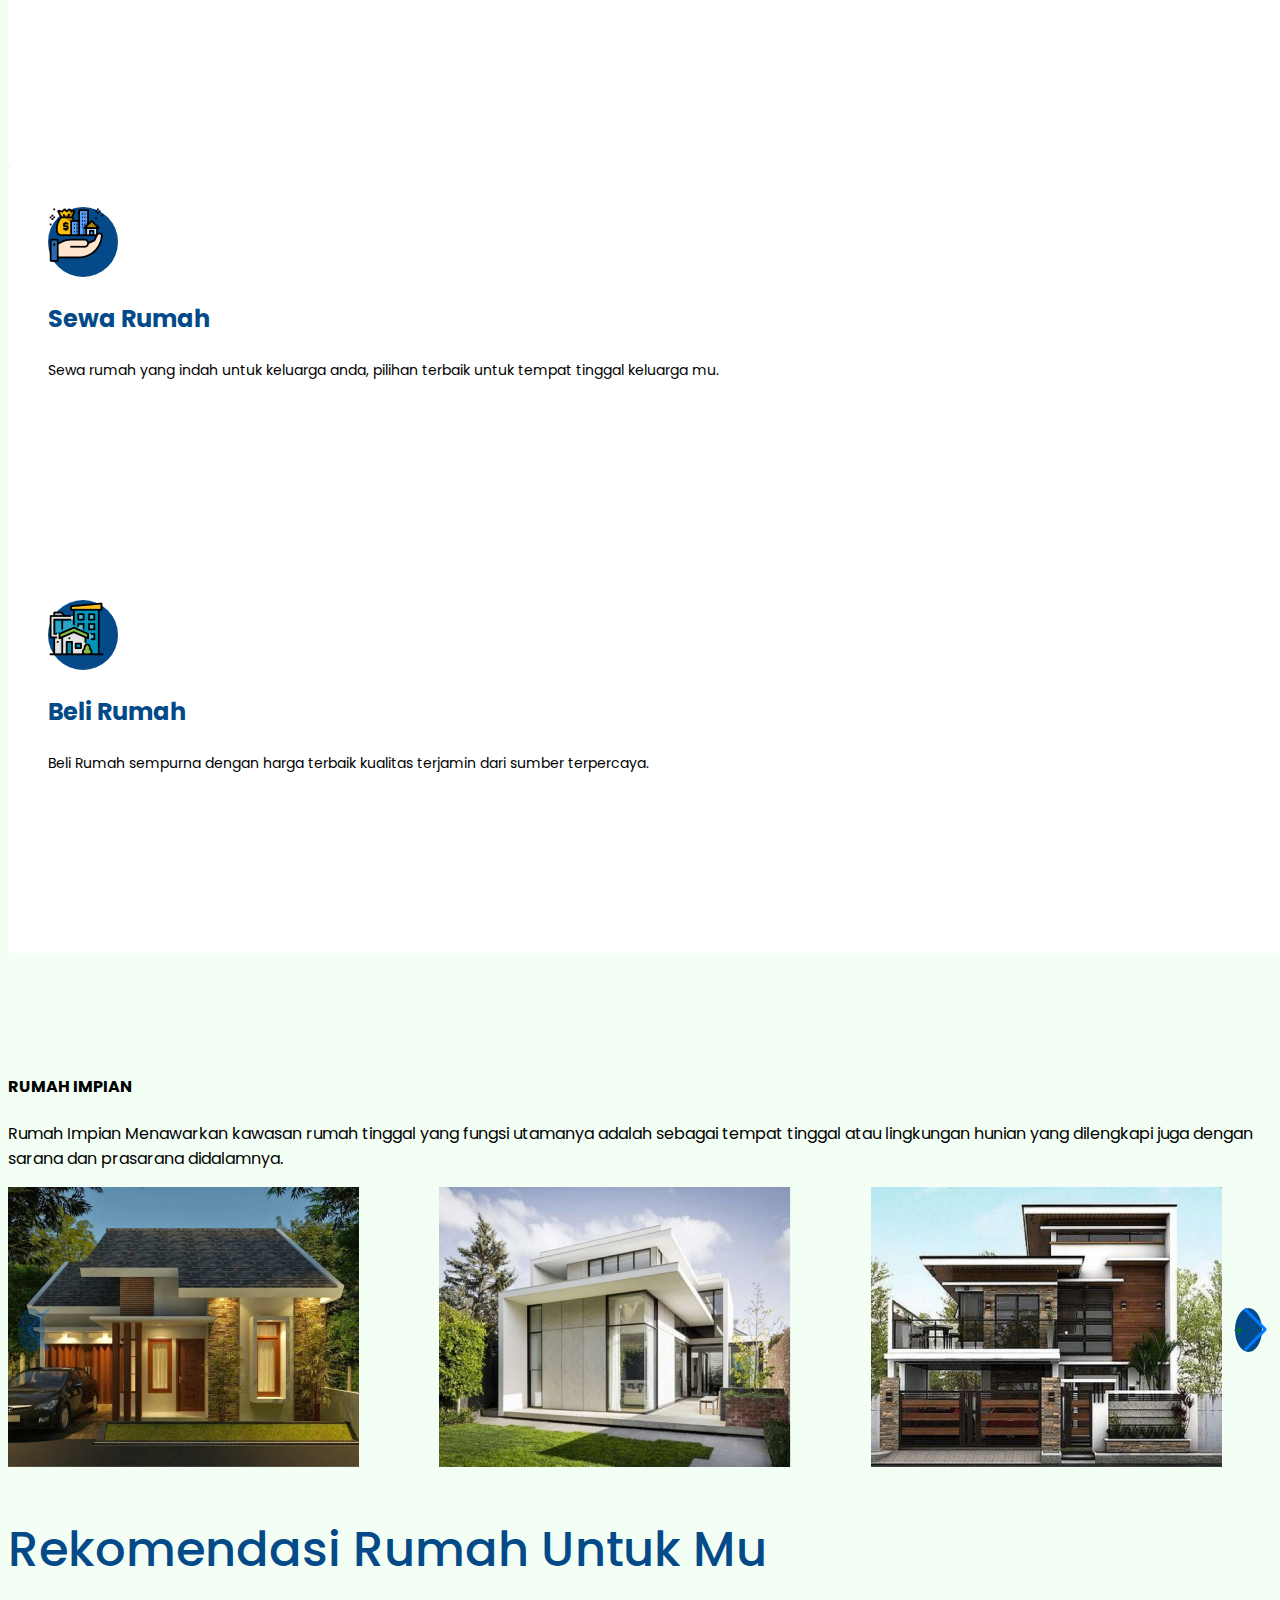
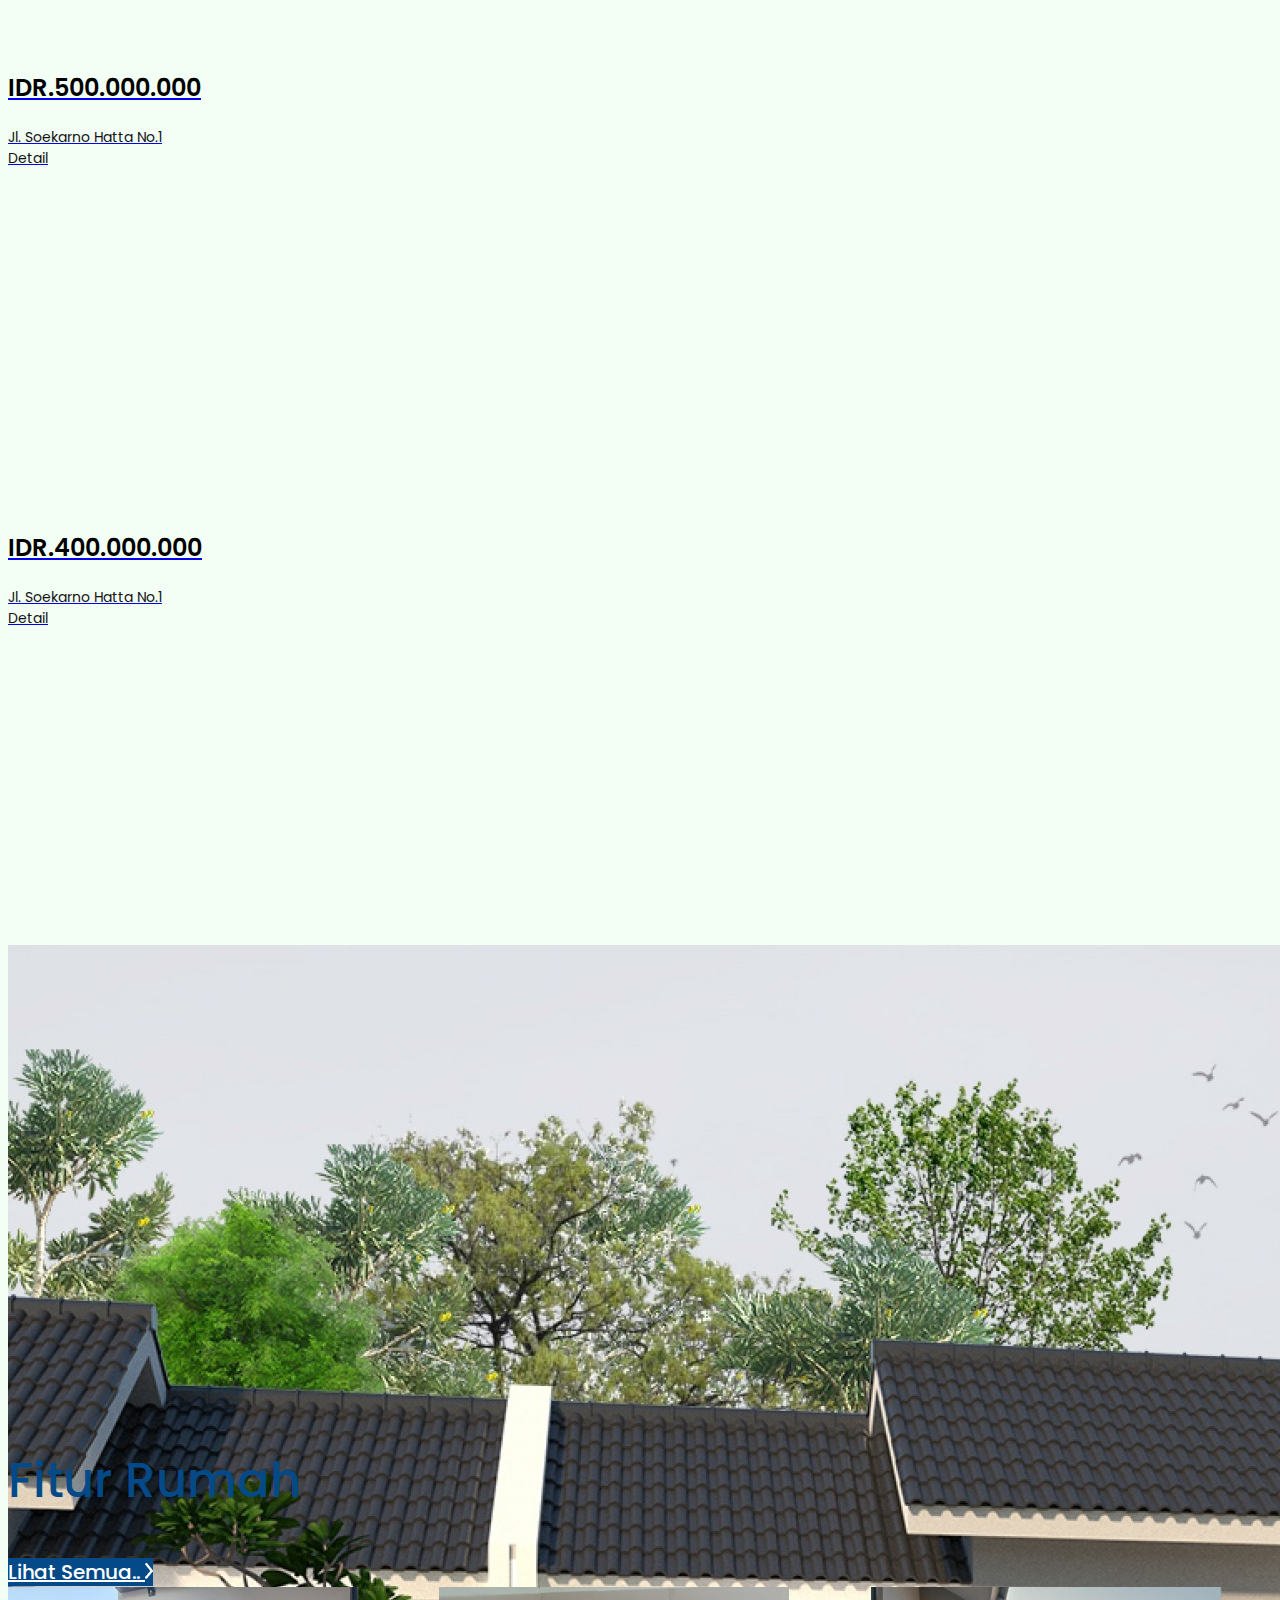
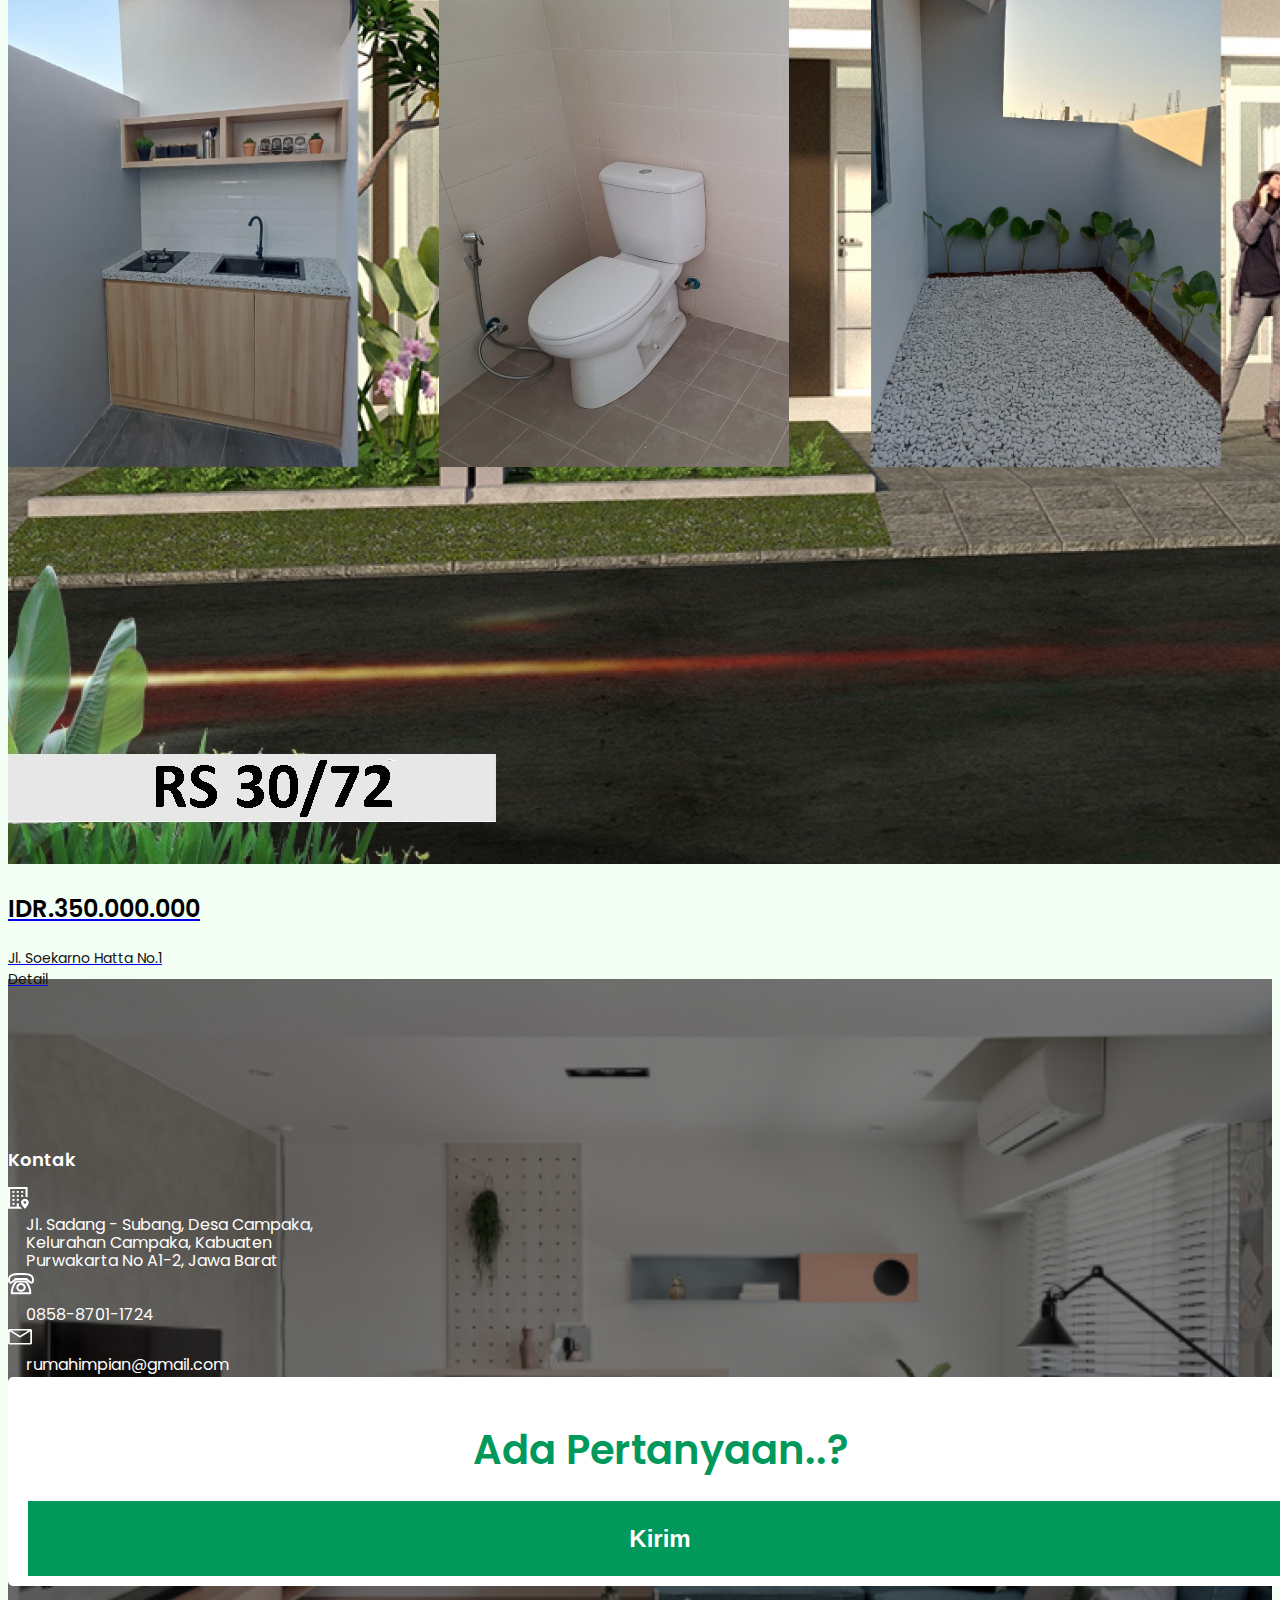
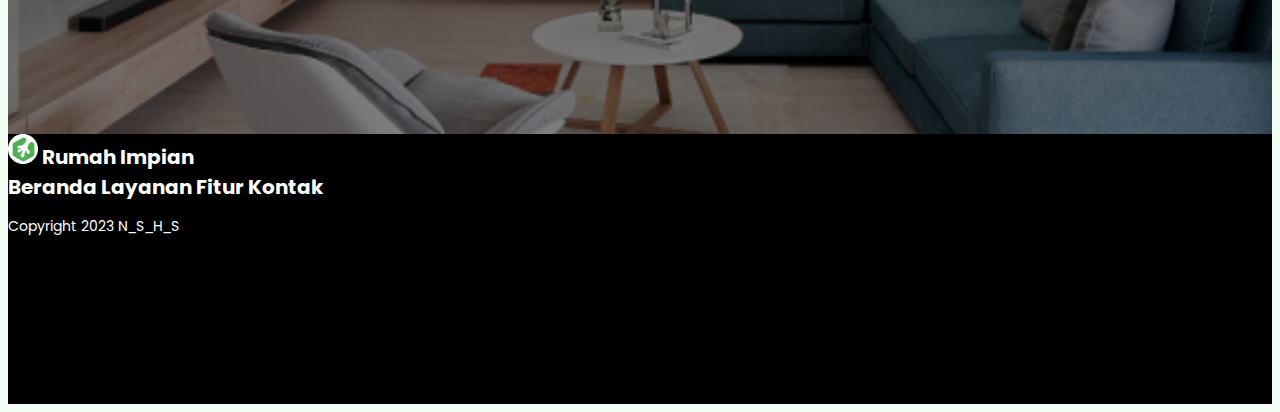
==== commit f27f35af: "Update index.html" ====
--- a/index.html
+++ b/index.html
@@ -77,8 +77,8 @@
           <h1>Membantu Temukan
             Rumah Impian.</h1>
           <p><span class="fw-bold">Rumah Impian</span> Impian hadir untuk temukan rumah terbaik
-            untukmu, untuk di jual dengan sumber
-            terpercaya.</p>
+            untukmu, untuk di jual dengan kualitas
+            terjamin dari sumber yang terpercaya.</p>
 
           <button class="button-lg-primary">Temukan Rumah</button>
           <a href="fitur.html">
